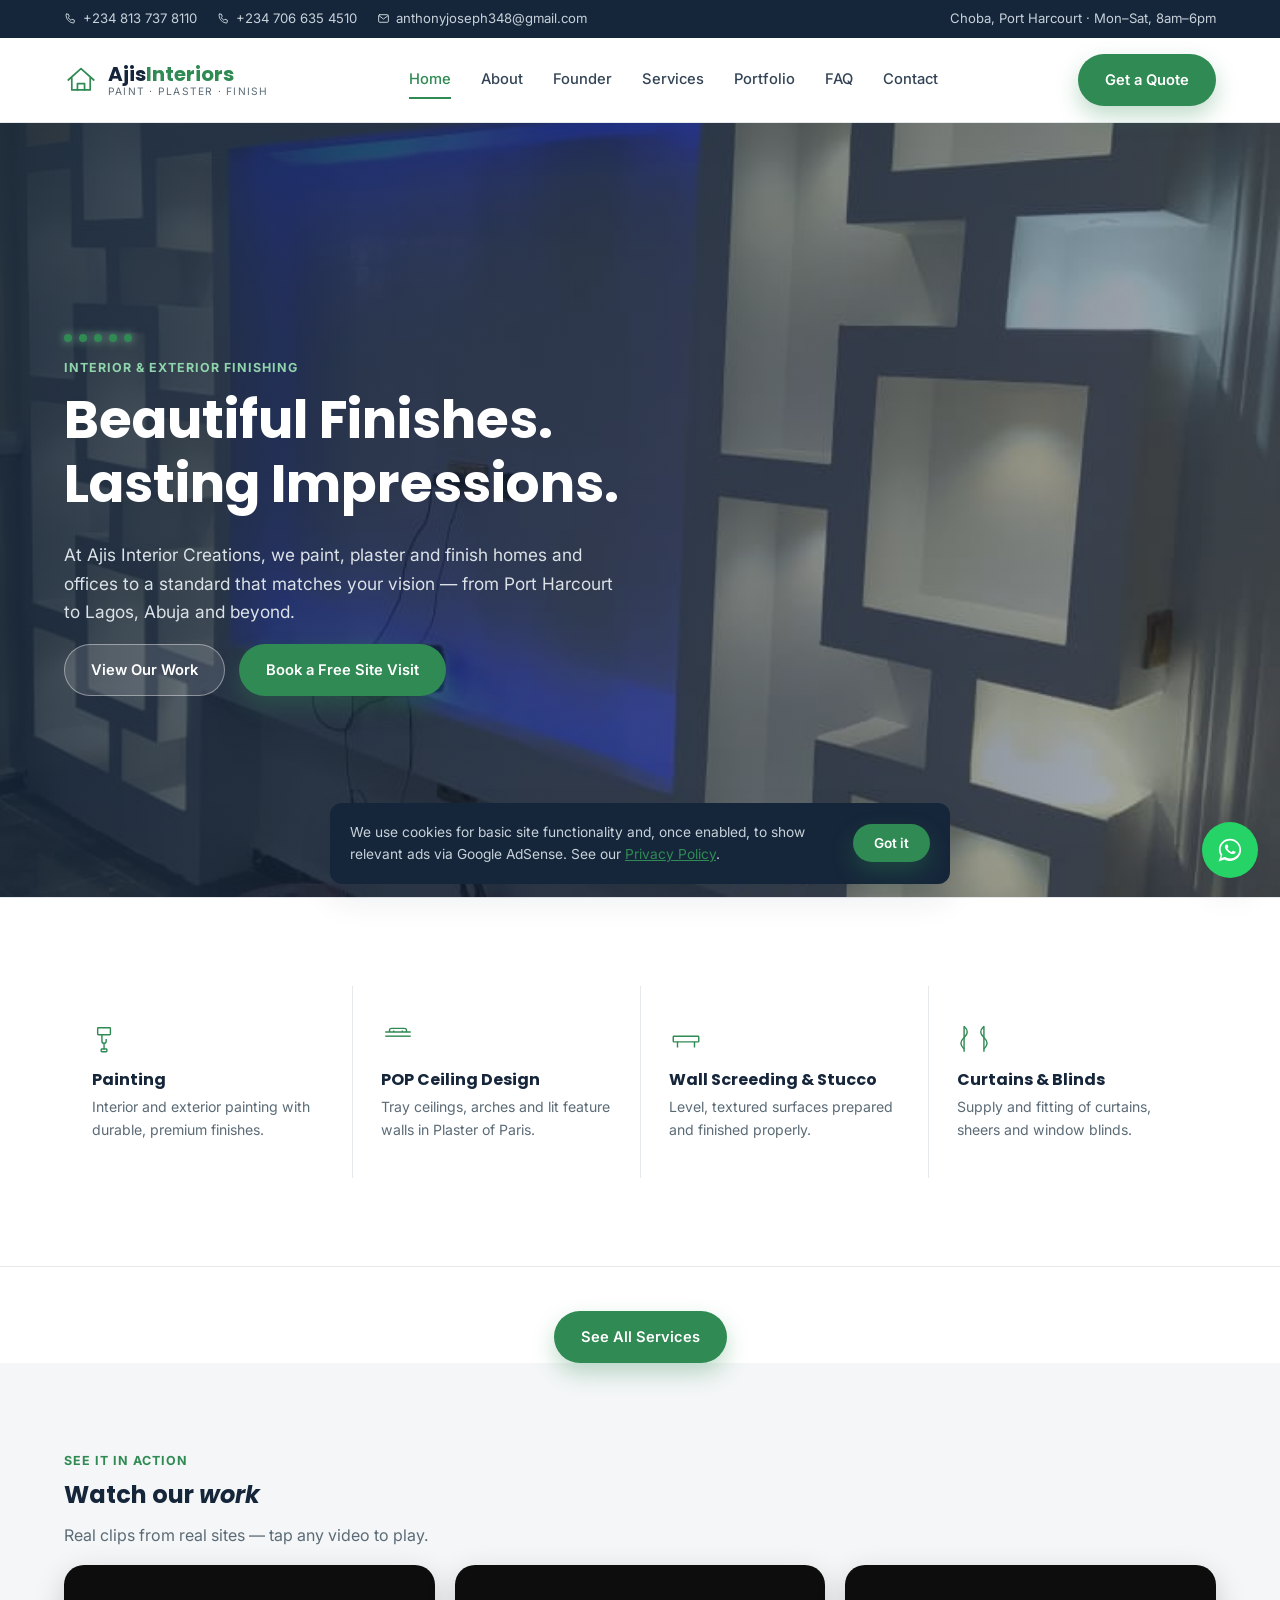
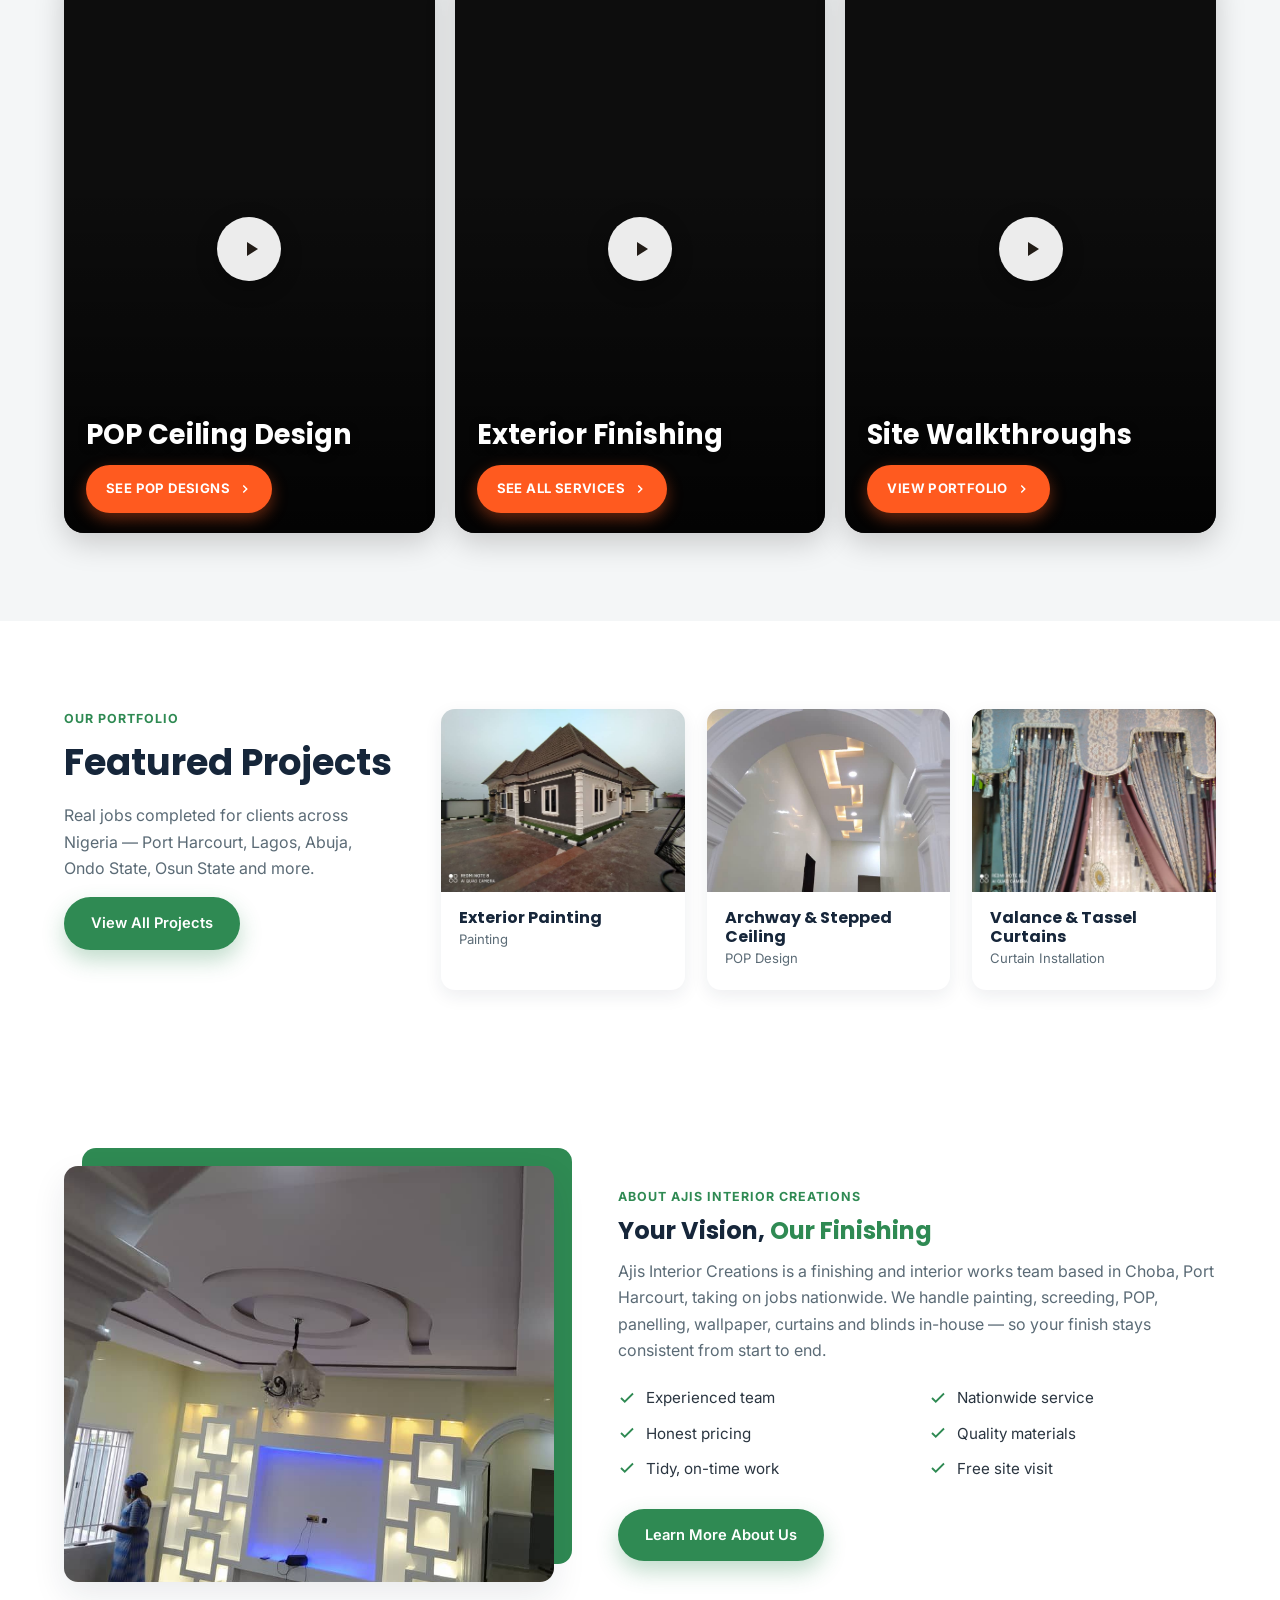
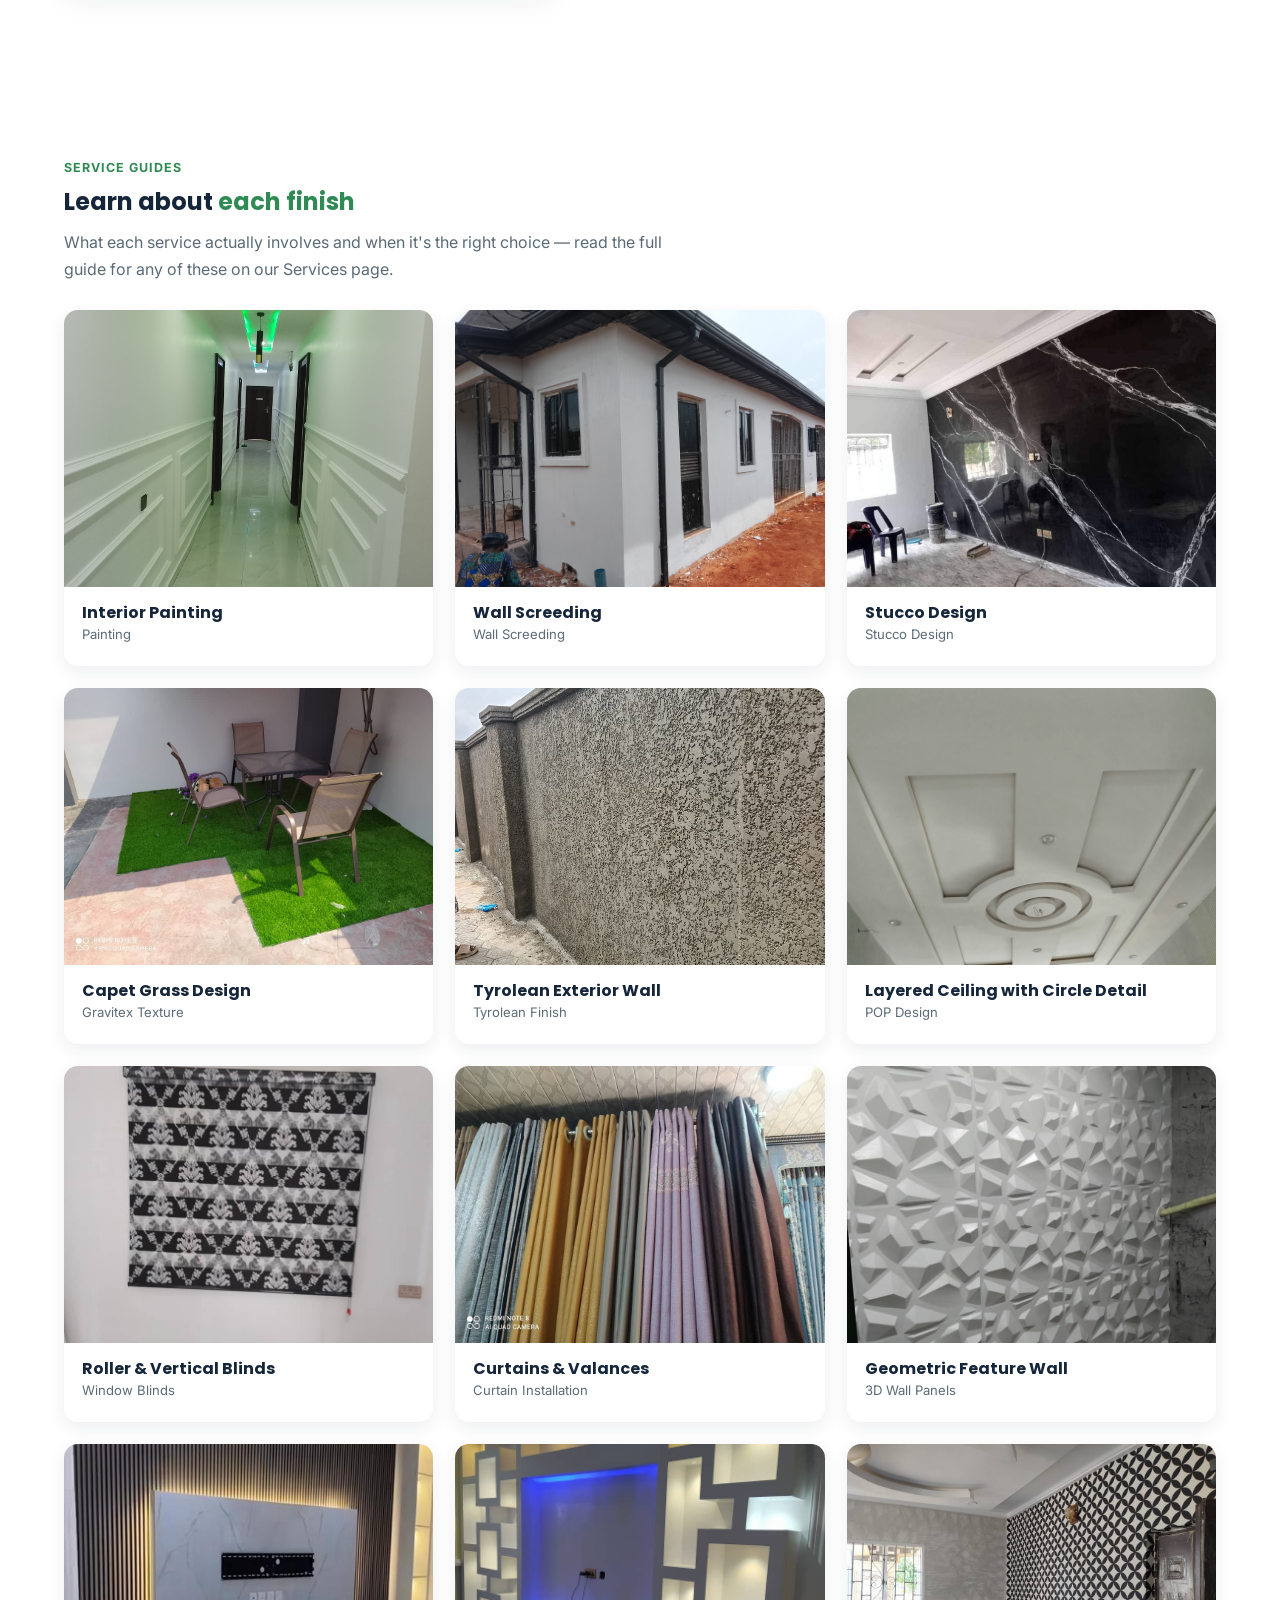
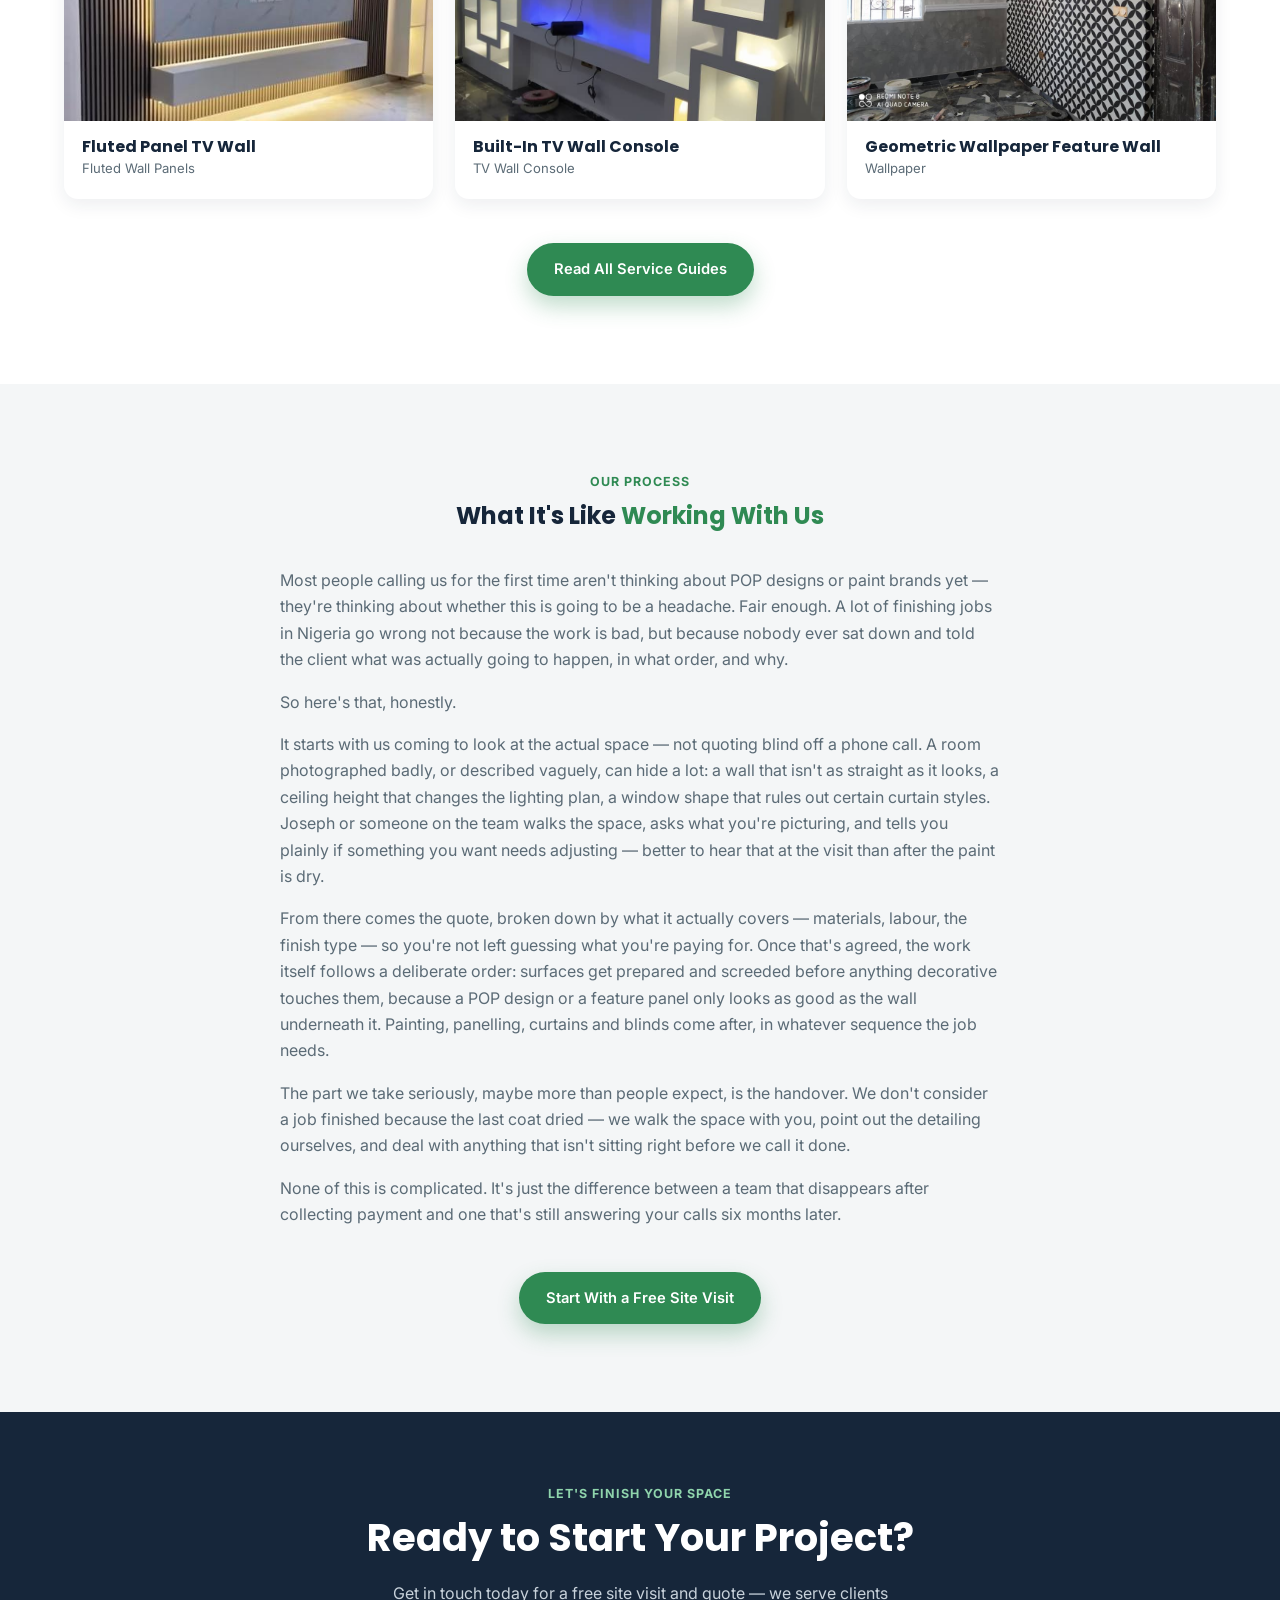
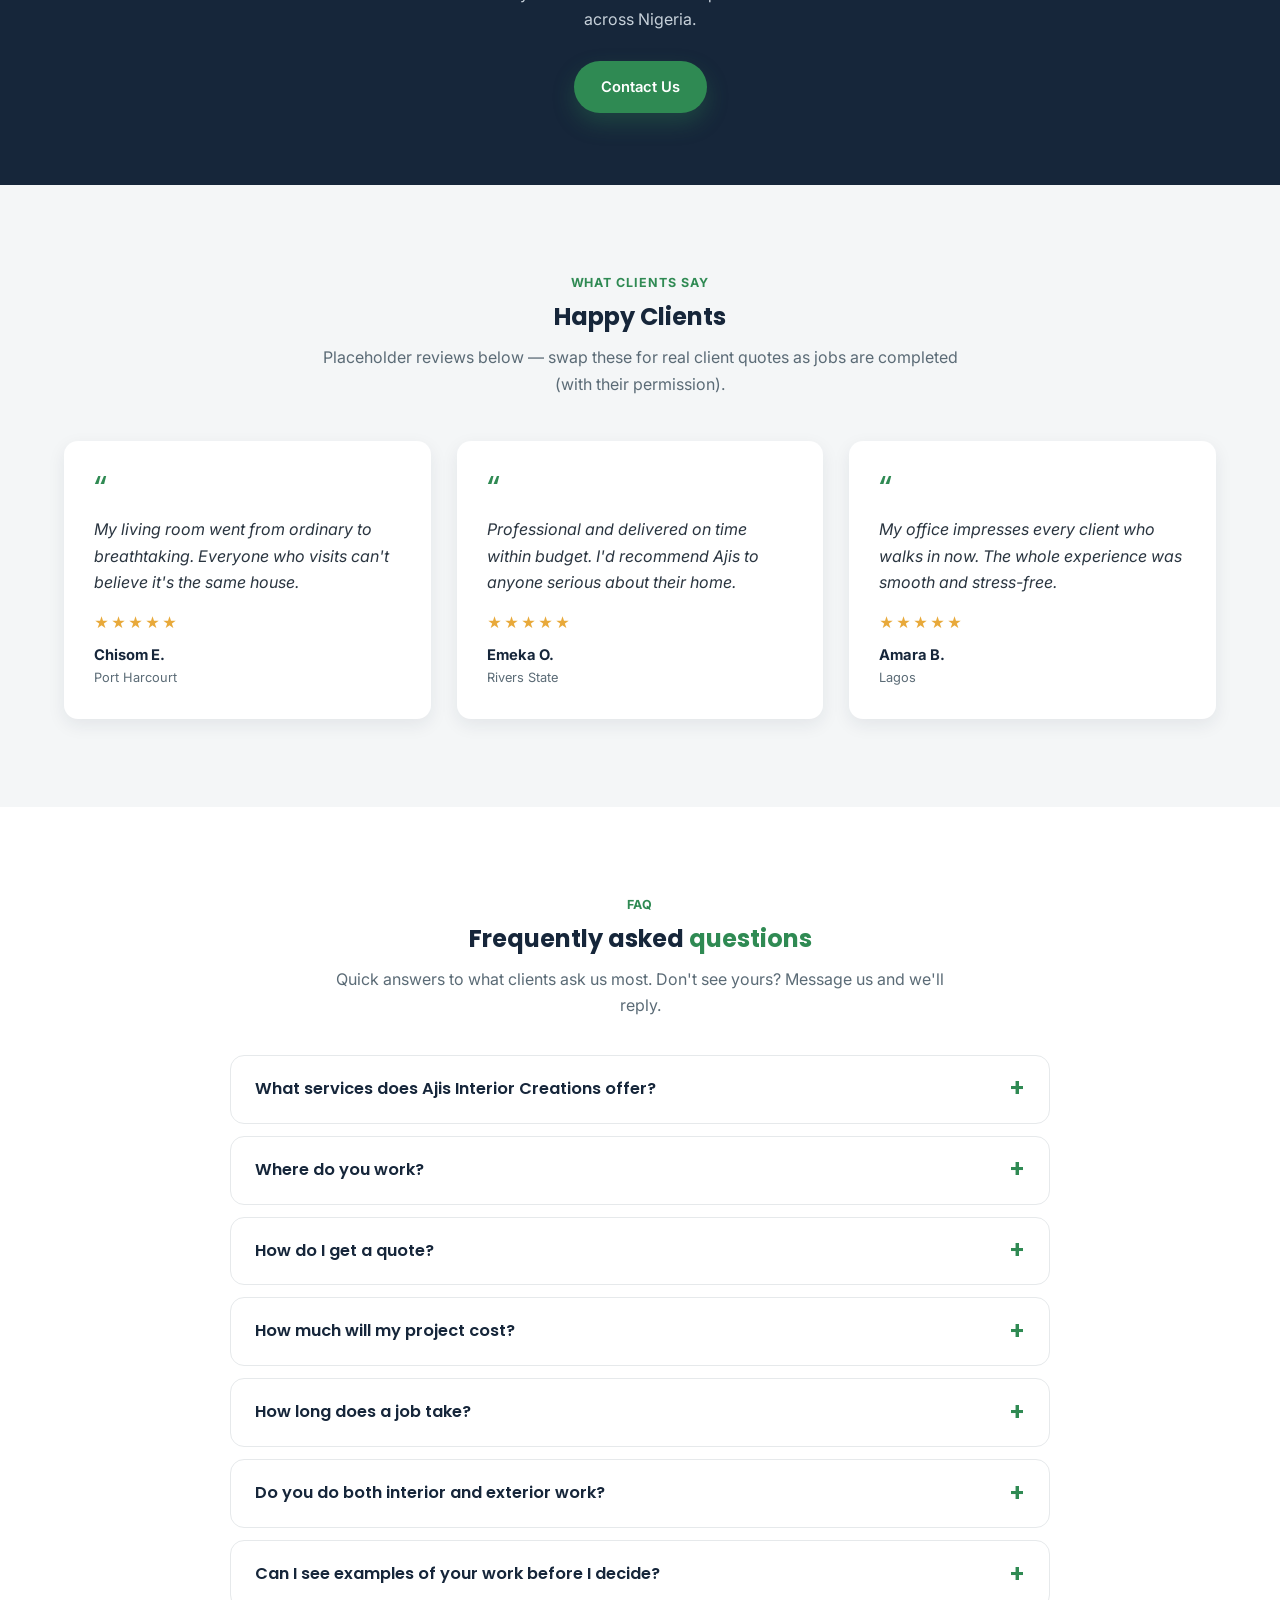
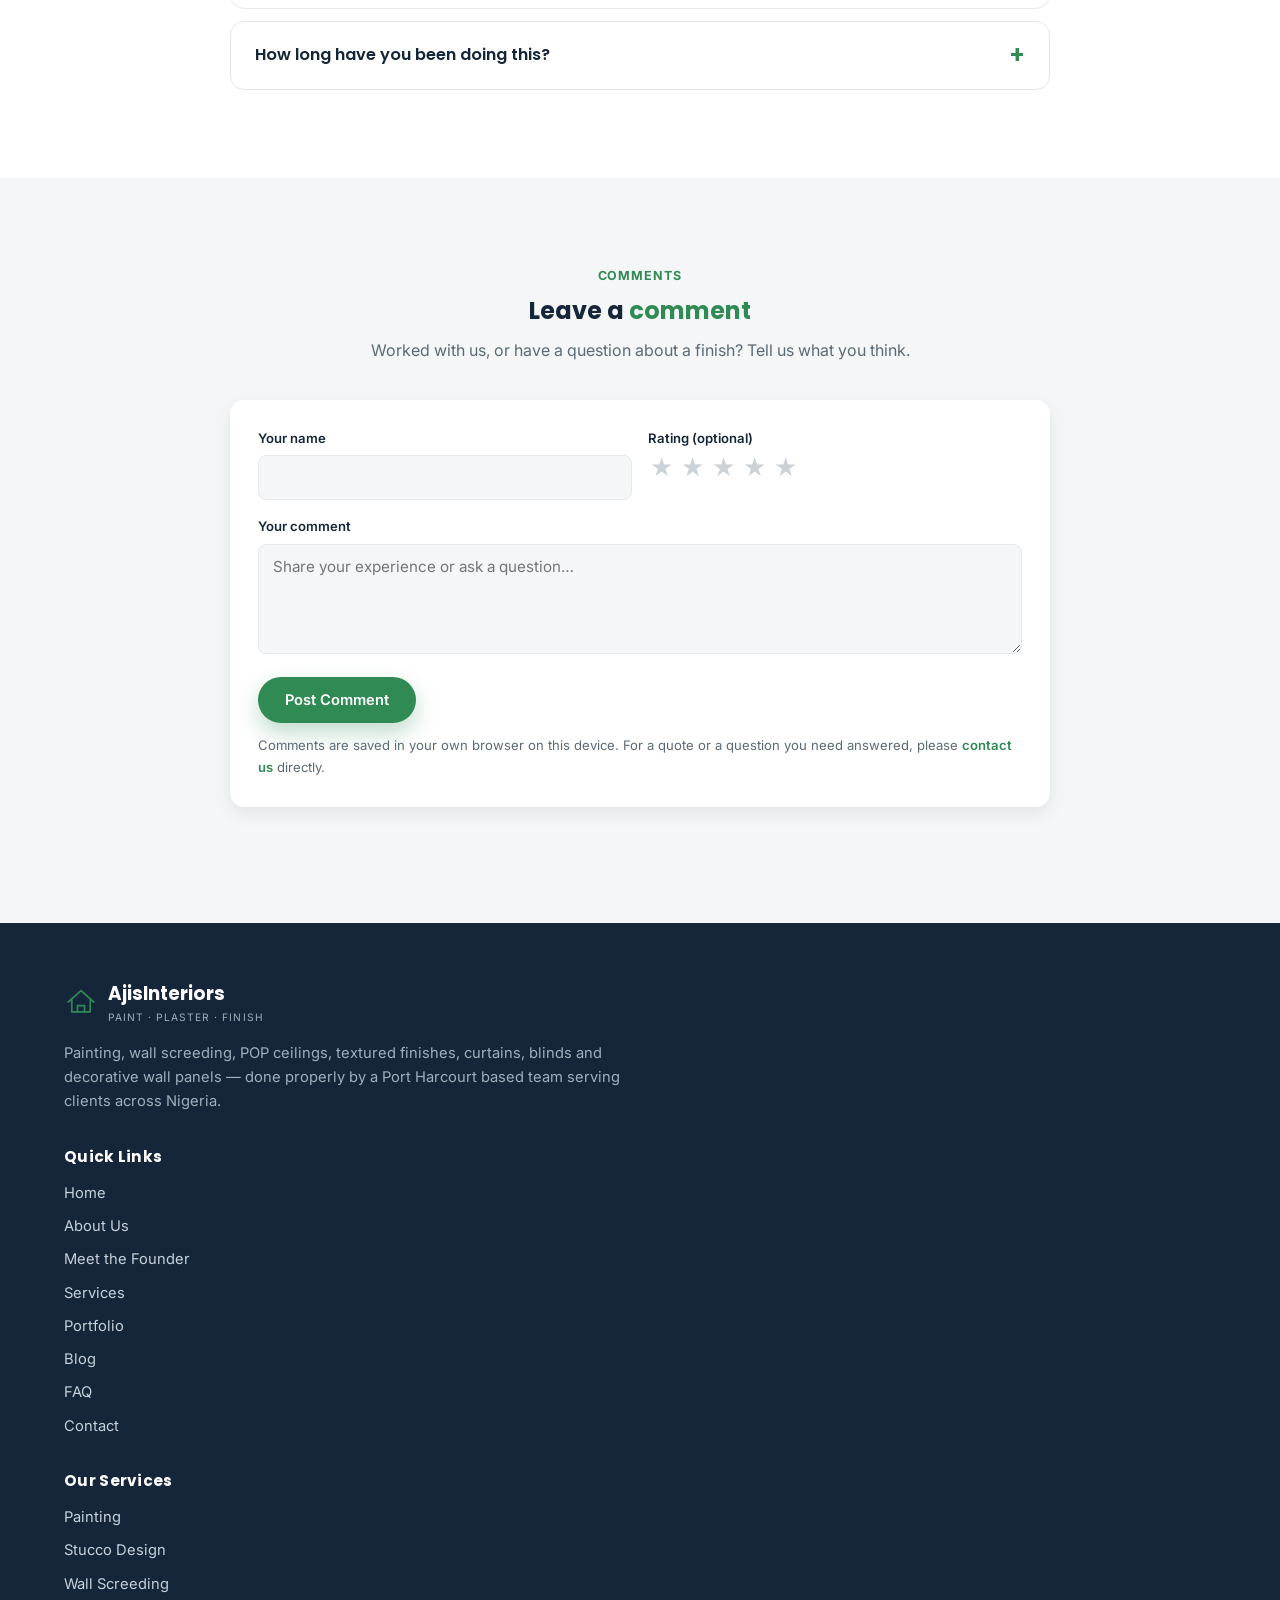
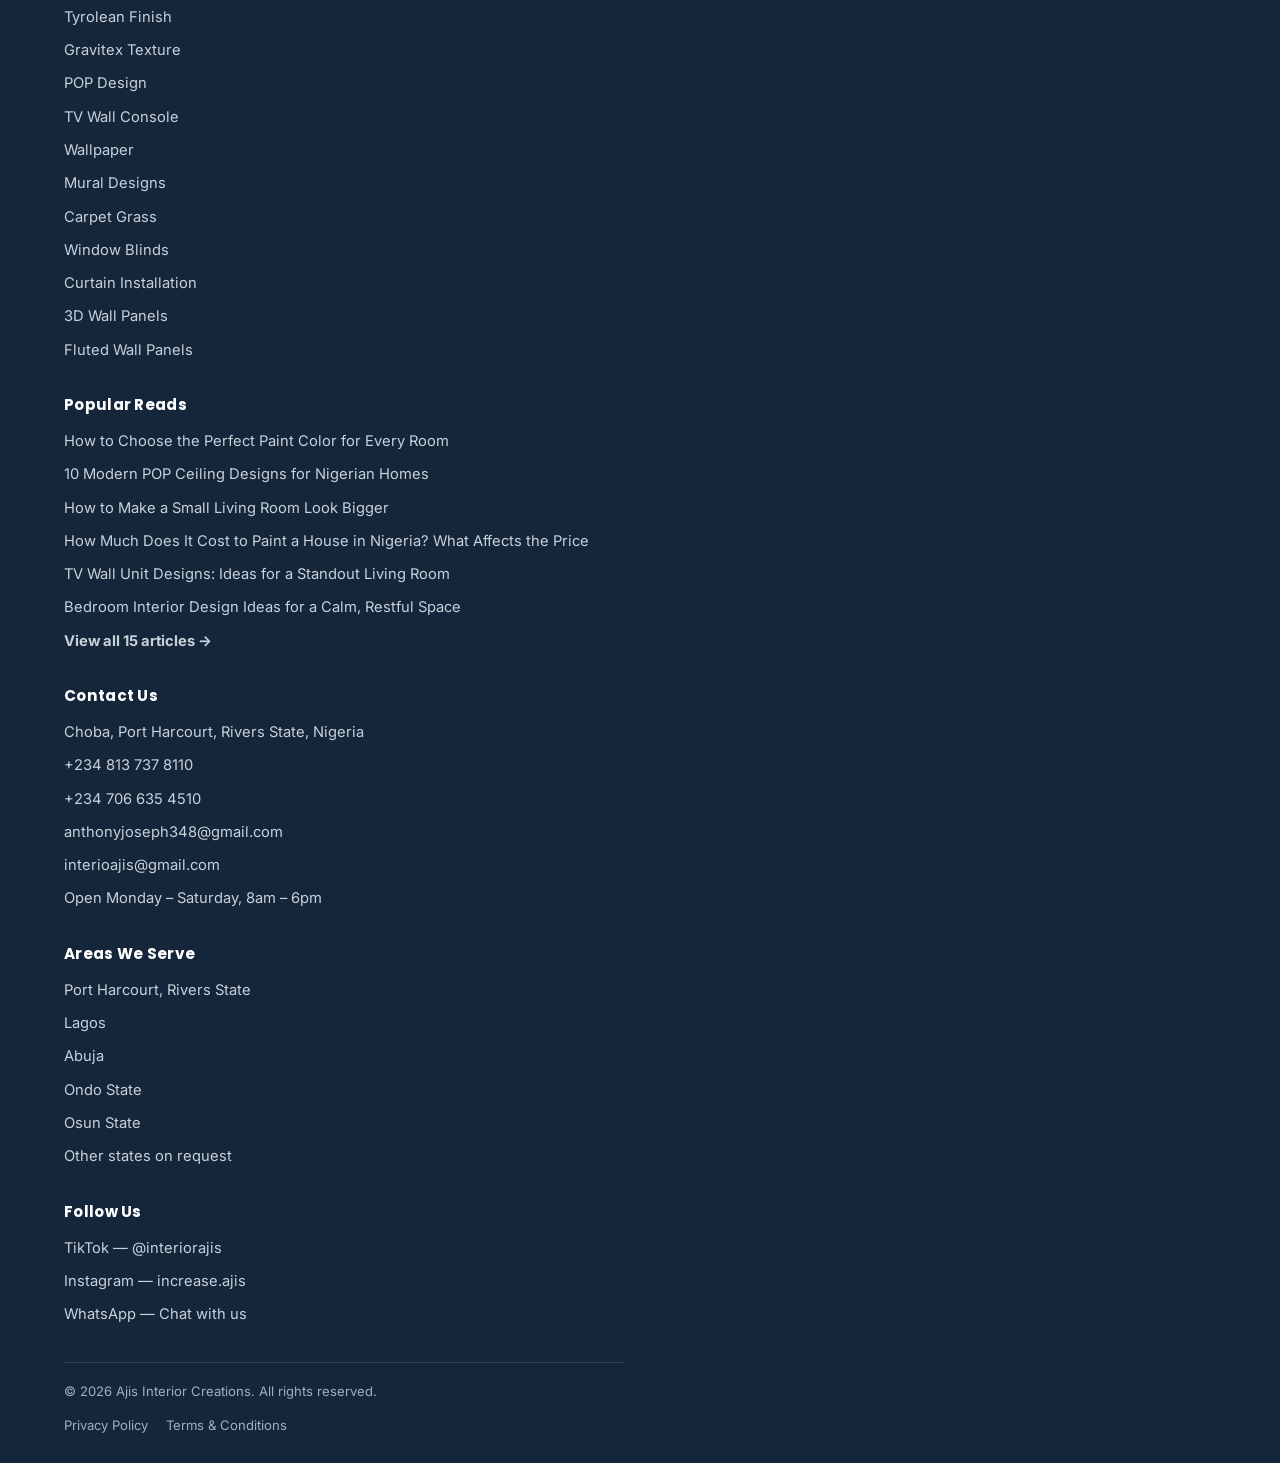
==== index.html @ 0c7f883a "Add Google Ads script to index.html" ====
<!doctype html>
<html lang="en">
<head>
<meta charset="UTF-8">
<meta name="viewport" content="width=device-width, initial-scale=1.0">
<title>Ajis Interior Creations | Painting, POP, Curtains &amp; Wall Finishes — Nigeria</title>
<meta name="description" content="Ajis Interior Creations delivers painting, wall screeding, Tyrolean finish, POP ceiling design, wallpaper, fluted/3D panels, curtains and window blinds for homes and offices across Nigeria.">
<link rel="canonical" href="https://mmakaprince0-design.github.io/Ajis-Interior-Creation/">
<link rel="preconnect" href="https://fonts.googleapis.com">
<link rel="preconnect" href="https://fonts.gstatic.com" crossorigin>
<link href="https://fonts.googleapis.com/css2?family=Poppins:wght@500;600;700&family=Inter:wght@400;500;600&display=swap" rel="stylesheet">
<link rel="stylesheet" href="style.css">
<meta property="og:type" content="website">
<meta property="og:title" content="Ajis Interior Creations | Interior &amp; Exterior Finishing">
<meta property="og:description" content="Painting, wall screeding, Tyrolean finish, POP ceiling design, wallpaper, fluted &amp; 3D panels, curtains and window blinds — serving clients across Nigeria.">
<meta property="og:image" content="https://mmakaprince0-design.github.io/Ajis-Interior-Creation/images/pop-tv-wall-unit.jpg">
<meta property="og:url" content="https://mmakaprince0-design.github.io/Ajis-Interior-Creation/">
<meta name="twitter:card" content="summary_large_image">
<script async src="https://pagead2.googlesyndication.com/pagead/js/adsbygoogle.js?client=ca-pub-7127602604851767"
     crossorigin="anonymous"></script>
<script type="application/ld+json">
{
  "@context": "https://schema.org",
  "@type": "HomeAndConstructionBusiness",
  "name": "Ajis Interior Creations",
  "image": "https://mmakaprince0-design.github.io/Ajis-Interior-Creation/images/pop-tv-wall-unit.jpg",
  "telephone": "+2348137378110",
  "email": "anthonyjoseph348@gmail.com",
  "additionalProperty": [
    {"@type": "PropertyValue", "name": "Alternate phone", "value": "+2347066354510"},
    {"@type": "PropertyValue", "name": "Alternate email", "value": "interioajis@gmail.com"}
  ],
  "address": {
    "@type": "PostalAddress",
    "addressLocality": "Choba, Port Harcourt",
    "addressRegion": "Rivers State",
    "addressCountry": "NG"
  },
  "areaServed": ["Nigeria", "Port Harcourt", "Lagos", "Abuja", "Ondo State", "Osun State"],
  "priceRange": "$$",
  "sameAs": ["https://www.tiktok.com/@interiorajis", "https://www.instagram.com/increase.ajis"]
}
</script>
</head>
<body>
<div class="top-strip">
  <div class="container">
    <div class="top-strip-links">
      <a href="tel:+2348137378110"><svg class="ts-ic" viewBox="0 0 24 24" fill="none" stroke="currentColor" stroke-width="1.8" stroke-linecap="round" stroke-linejoin="round"><path d="M4.5 4h3.6l1.6 4.4-2 1.7a12.6 12.6 0 0 0 5.2 5.2l1.7-2 4.4 1.6v3.6c0 1-.8 1.8-1.8 1.7-7-0.5-12.7-6.2-13.2-13.2C3.3 5.3 4 4.5 4.5 4Z"/></svg> +234 813 737 8110</a>
      <a href="tel:+2347066354510"><svg class="ts-ic" viewBox="0 0 24 24" fill="none" stroke="currentColor" stroke-width="1.8" stroke-linecap="round" stroke-linejoin="round"><path d="M4.5 4h3.6l1.6 4.4-2 1.7a12.6 12.6 0 0 0 5.2 5.2l1.7-2 4.4 1.6v3.6c0 1-.8 1.8-1.8 1.7-7-0.5-12.7-6.2-13.2-13.2C3.3 5.3 4 4.5 4.5 4Z"/></svg> +234 706 635 4510</a>
      <a href="mailto:anthonyjoseph348@gmail.com"><svg class="ts-ic" viewBox="0 0 24 24" fill="none" stroke="currentColor" stroke-width="1.8" stroke-linecap="round" stroke-linejoin="round"><rect x="3" y="5" width="18" height="14" rx="2"/><path d="m4 7 8 6 8-6"/></svg> anthonyjoseph348@gmail.com</a>
    </div>
    <div>Choba, Port Harcourt · Mon–Sat, 8am–6pm</div>
  </div>
</div>

<header class="site-header">
  <div class="container">
    <a href="index.html" class="brand">
      <span class="brand-icon" aria-hidden="true">
        <svg viewBox="0 0 48 48" fill="none" stroke="currentColor" stroke-width="2.4" stroke-linecap="round" stroke-linejoin="round">
          <path d="M6 24L24 8l18 16"/>
          <path d="M11 21v17h26V21"/>
          <path d="M19 38v-9h10v9"/>
        </svg>
      </span>
      <span class="brand-text">
        <span class="brand-name">Ajis<span>Interiors</span></span>
        <span class="brand-tag">Paint · Plaster · Finish</span>
      </span>
    </a>
    <nav class="main-nav" id="main-nav">
      <a href="index.html" class="active">Home</a>
      <a href="about.html">About</a>
      <a href="founder.html">Founder</a>
      <a href="service.html">Services</a>
      <a href="portfolio.html">Portfolio</a>
      <a href="index.html#faq">FAQ</a>
      <a href="contact.html">Contact</a>
    </nav>
    <div class="header-actions">
      <a href="contact.html" class="btn btn-primary">Get a Quote</a>
      <button class="nav-toggle" id="nav-toggle" aria-label="Toggle menu" aria-expanded="false" aria-controls="main-nav">
        <span></span><span></span><span></span>
      </button>
    </div>
  </div>
</header>

<section class="hero">
  <div class="hero-slides" id="hero-slides">
    <div class="hero-slide"><img src="pop-tv-wall-unit.jpg" alt="POP ceiling and TV wall unit finished by Ajis Interior Creations" loading="eager"></div>
    <div class="hero-slide"><img src="exterior-painting-1.jpg" alt="Exterior painting by Ajis Interior Creations"></div>
    <div class="hero-slide"><img src="curtain-installation-2.jpg" alt="Curtain installation by Ajis Interior Creations"></div>
    <div class="hero-slide"><img src="3d-wall-panel-1.jpg" alt="3D wall panel feature wall by Ajis Interior Creations"></div>
    <div class="hero-slide"><img src="wallpaper-installation.jpg" alt="Wallpaper installation by Ajis Interior Creations"></div>
  </div>
  <div class="hero-overlay"></div>
  <div class="container hero-inner">
    <div class="hero-copy">
      <div class="dancing-dots" aria-hidden="true"><span></span><span></span><span></span><span></span><span></span></div>
      <div class="eyebrow">Interior &amp; Exterior Finishing</div>
      <h1>Beautiful Finishes. Lasting Impressions.</h1>
      <p class="lede">At Ajis Interior Creations, we paint, plaster and finish homes and offices to a standard that matches your vision — from Port Harcourt to Lagos, Abuja and beyond.</p>
      <div class="hero-ctas">
        <a href="#portfolio" class="btn btn-ghost">View Our Work</a>
        <a href="contact.html" class="btn btn-primary">Book a Free Site Visit</a>
      </div>
    </div>
  </div>
  <div class="hero-dots" id="hero-dots" aria-hidden="true"></div>
</section>

<section class="icon-strip">
  <div class="container">
    <div class="icon-strip-item">
      <div class="ic" aria-hidden="true"><svg viewBox="0 0 48 48" fill="none" stroke="currentColor" stroke-width="2"><rect x="8" y="8" width="18" height="10" rx="1"/><path d="M14 18v9a3 3 0 0 0 3 3h0a3 3 0 0 0 3-3v-3"/><path d="M17 30v8"/><rect x="13" y="38" width="8" height="4" rx="1"/></svg></div>
      <h3>Painting</h3>
      <p>Interior and exterior painting with durable, premium finishes.</p>
    </div>
    <div class="icon-strip-item">
      <div class="ic" aria-hidden="true"><svg viewBox="0 0 48 48" fill="none" stroke="currentColor" stroke-width="2"><path d="M6 14h36M12 14v-2a3 3 0 0 1 3-3h18a3 3 0 0 1 3 3v2M18 14v-2M30 14v-2"/><path d="M6 20h36"/></svg></div>
      <h3>POP Ceiling Design</h3>
      <p>Tray ceilings, arches and lit feature walls in Plaster of Paris.</p>
    </div>
    <div class="icon-strip-item">
      <div class="ic" aria-hidden="true"><svg viewBox="0 0 48 48" fill="none" stroke="currentColor" stroke-width="2"><rect x="6" y="20" width="36" height="8" rx="1"/><path d="M12 28v8M36 28v8"/></svg></div>
      <h3>Wall Screeding &amp; Stucco</h3>
      <p>Level, textured surfaces prepared and finished properly.</p>
    </div>
    <div class="icon-strip-item">
      <div class="ic" aria-hidden="true"><svg viewBox="0 0 48 48" fill="none" stroke="currentColor" stroke-width="2"><path d="M10 6v36M38 6v36"/><path d="M10 6c6 6 6 10 0 16s-6 10 0 16"/><path d="M38 6c-6 6-6 10 0 16s6 10 0 16"/></svg></div>
      <h3>Curtains &amp; Blinds</h3>
      <p>Supply and fitting of curtains, sheers and window blinds.</p>
    </div>
  </div>
</section>
<div class="section-more"><a href="service.html" class="btn btn-primary">See All Services</a></div>


<section id="watch-work" class="alt-bg">
  <div class="container">
    <div class="section-head">
      <div class="eyebrow">See it in action</div>
      <h2>Watch our <em>work</em></h2>
      <p>Real clips from real sites — tap any video to play.</p>
    </div>

    <div class="video-grid">

      <div class="video-card">
        <video src="project-pop-ceiling.mp4" poster="project-pop-ceiling-poster.jpg" playsinline preload="none"></video>
        <div class="vc-overlay"></div>
        <button class="vc-play" aria-label="Play video — POP ceiling design">
          <svg viewBox="0 0 24 24"><path d="M8 5v14l11-7z"/></svg>
        </button>
        <div class="vc-text">
          <h3 class="vc-title">POP Ceiling Design</h3>
          <a href="service.html#pop" class="vc-btn">See POP Designs
            <svg viewBox="0 0 24 24" fill="none" stroke="currentColor" stroke-width="2.5"><path d="M9 6l6 6-6 6"/></svg>
          </a>
        </div>
      </div>

      <div class="video-card">
        <video src="project-exterior-finishing.mp4" poster="project-exterior-finishing-poster.jpg" playsinline preload="none"></video>
        <div class="vc-overlay"></div>
        <button class="vc-play" aria-label="Play video — exterior finishing">
          <svg viewBox="0 0 24 24"><path d="M8 5v14l11-7z"/></svg>
        </button>
        <div class="vc-text">
          <h3 class="vc-title">Exterior Finishing</h3>
          <a href="service.html" class="vc-btn">See All Services
            <svg viewBox="0 0 24 24" fill="none" stroke="currentColor" stroke-width="2.5"><path d="M9 6l6 6-6 6"/></svg>
          </a>
        </div>
      </div>

      <div class="video-card">
        <video src="project-site-walkthrough.mp4" poster="project-site-walkthrough-poster.jpg" playsinline preload="none"></video>
        <div class="vc-overlay"></div>
        <button class="vc-play" aria-label="Play video — site walkthrough">
          <svg viewBox="0 0 24 24"><path d="M8 5v14l11-7z"/></svg>
        </button>
        <div class="vc-text">
          <h3 class="vc-title">Site Walkthroughs</h3>
          <a href="portfolio.html" class="vc-btn">View Portfolio
            <svg viewBox="0 0 24 24" fill="none" stroke="currentColor" stroke-width="2.5"><path d="M9 6l6 6-6 6"/></svg>
          </a>
        </div>
      </div>

    </div>
  </div>
</section>


<section id="portfolio">
  <div class="container">
    <div class="featured-wrap">
      <div class="featured-head">
        <div class="eyebrow">Our Portfolio</div>
        <h2>Featured Projects</h2>
        <p>Real jobs completed for clients across Nigeria — Port Harcourt, Lagos, Abuja, Ondo State, Osun State and more.</p>
        <a href="portfolio.html" class="btn btn-primary">View All Projects</a>
      </div>
      <div class="card-grid">
        <div class="proj-card">
          <img src="exterior-painting-1.jpg" alt="Exterior painting project by Ajis Interior Creations" loading="lazy">
          <div class="info"><h4>Exterior Painting</h4><div class="tag">Painting</div></div>
        </div>
        <div class="proj-card">
          <img src="pop-archway-ceiling.jpg" alt="POP archway and stepped ceiling by Ajis Interior Creations" loading="lazy">
          <div class="info"><h4>Archway &amp; Stepped Ceiling</h4><div class="tag">POP Design</div></div>
        </div>
        <div class="proj-card">
          <img src="curtain-installation-2.jpg" alt="Curtains with valance and tassels by Ajis Interior Creations" loading="lazy">
          <div class="info"><h4>Valance &amp; Tassel Curtains</h4><div class="tag">Curtain Installation</div></div>
        </div>
      </div>
    </div>
  </div>
</section>

<section id="about-teaser">
  <div class="container about-wrap">
    <div class="about-media">
      <img src="pop-ceiling-tv-wall.jpg" alt="Living room finished by Ajis Interior Creations">
    </div>
    <div>
      <div class="eyebrow">About Ajis Interior Creations</div>
      <h2>Your Vision, <span style="color:var(--green)">Our Finishing</span></h2>
      <p>Ajis Interior Creations is a finishing and interior works team based in Choba, Port Harcourt, taking on jobs nationwide. We handle painting, screeding, POP, panelling, wallpaper, curtains and blinds in-house — so your finish stays consistent from start to end.</p>
      <ul class="check-grid">
        <li><svg viewBox="0 0 24 24" fill="none" stroke="currentColor" stroke-width="2.4"><path d="M4 12l5 5L20 6"/></svg> Experienced team</li>
        <li><svg viewBox="0 0 24 24" fill="none" stroke="currentColor" stroke-width="2.4"><path d="M4 12l5 5L20 6"/></svg> Nationwide service</li>
        <li><svg viewBox="0 0 24 24" fill="none" stroke="currentColor" stroke-width="2.4"><path d="M4 12l5 5L20 6"/></svg> Honest pricing</li>
        <li><svg viewBox="0 0 24 24" fill="none" stroke="currentColor" stroke-width="2.4"><path d="M4 12l5 5L20 6"/></svg> Quality materials</li>
        <li><svg viewBox="0 0 24 24" fill="none" stroke="currentColor" stroke-width="2.4"><path d="M4 12l5 5L20 6"/></svg> Tidy, on-time work</li>
        <li><svg viewBox="0 0 24 24" fill="none" stroke="currentColor" stroke-width="2.4"><path d="M4 12l5 5L20 6"/></svg> Free site visit</li>
      </ul>
      <a href="about.html" class="btn btn-primary">Learn More About Us</a>
    </div>
  </div>
</section>

<section id="service-articles-teaser">
  <div class="container">
    <div class="section-head" style="max-width:640px;margin-bottom:28px;">
      <div class="eyebrow">Service Guides</div>
      <h2>Learn about <span style="color:var(--green)">each finish</span></h2>
      <p>What each service actually involves and when it's the right choice — read the full guide for any of these on our Services page.</p>
    </div>
    <div class="gallery-grid">
      <a href="service.html#article-painting" class="proj-card">
        <img src="IMG_20260703_192736.jpg" alt="Interior painting by Ajis Interior Creations: freshly painted hallway walls" loading="lazy">
        <div class="info"><h4>Interior Painting</h4><div class="tag">Painting</div></div>
      </a>
      <a href="service.html#article-screeding" class="proj-card">
        <img src="IMG_20251227_123836.jpg" alt="Wall screeding on a rendered exterior by Ajis Interior Creations" loading="lazy">
        <div class="info"><h4>Wall Screeding</h4><div class="tag">Wall Screeding</div></div>
      </a>
      <a href="service.html#article-stucco" class="proj-card">
        <img src="IMG-20240531-WA0002.jpg" alt="Stucco design wall finish by Ajis Interior Creations" loading="lazy">
        <div class="info"><h4>Stucco Design</h4><div class="tag">Stucco Design</div></div>
      </a>
      <a href="service.html#article-gravitex" class="proj-card">
        <img src="WhatsApp Image 2026-09-04 at 11.22.21 AM (1).jpeg" alt="Textured boundary wall by Ajis Interior Creations" loading="lazy">
        <div class="info"><h4>Capet Grass Design</h4><div class="tag">Gravitex Texture</div></div>
      </a>
      <a href="service.html#article-tyrolean" class="proj-card">
        <img src="e3be3cf3-654c-4e72-b343-4dd12c60ff62.jpeg" alt="Tyrolean exterior wall by Ajis Interior Creations" loading="lazy">
        <div class="info"><h4>Tyrolean Exterior Wall</h4><div class="tag">Tyrolean Finish</div></div>
      </a>
      <a href="service.html#article-pop-design" class="proj-card">
        <img src="IMG_20240610_110603.jpg" alt="Layered POP ceiling with circle detail by Ajis Interior Creations" loading="lazy">
        <div class="info"><h4>Layered Ceiling with Circle Detail</h4><div class="tag">POP Design</div></div>
      </a>
      <a href="service.html#article-blinds" class="proj-card">
        <img src="window-blind-1.jpg" alt="Window blinds fitted by Ajis Interior Creations" loading="lazy">
        <div class="info"><h4>Roller &amp; Vertical Blinds</h4><div class="tag">Window Blinds</div></div>
      </a>
      <a href="service.html#article-curtains" class="proj-card">
        <img src="curtain-collection.jpg" alt="Curtain installation by Ajis Interior Creations" loading="lazy">
        <div class="info"><h4>Curtains &amp; Valances</h4><div class="tag">Curtain Installation</div></div>
      </a>
      <a href="service.html#article-3d-panels" class="proj-card">
        <img src="3d-wall-panel-1.jpg" alt="3D wall panel feature wall by Ajis Interior Creations" loading="lazy">
        <div class="info"><h4>Geometric Feature Wall</h4><div class="tag">3D Wall Panels</div></div>
      </a>
      <a href="service.html#article-fluted-panels" class="proj-card">
        <img src="IMG-20240325-WA0042-1.jpg" alt="Fluted wall panel TV wall with backlighting" loading="lazy">
        <div class="info"><h4>Fluted Panel TV Wall</h4><div class="tag">Fluted Wall Panels</div></div>
      </a>
      <a href="service.html#article-tv-console" class="proj-card">
        <img src="pop-tv-wall-unit.jpg" alt="TV wall console by Ajis Interior Creations" loading="lazy">
        <div class="info"><h4>Built-In TV Wall Console</h4><div class="tag">TV Wall Console</div></div>
      </a>
      <a href="service.html#article-wallpaper" class="proj-card">
        <img src="WhatsApp Image 2026-09-04 at 11.22.26 AM (1).jpeg" alt="Geometric wallpaper feature wall by Ajis Interior Creations" loading="lazy">
        <div class="info"><h4>Geometric Wallpaper Feature Wall</h4><div class="tag">Wallpaper</div></div>
      </a>
    </div>
    <div class="section-more"><a href="service.html#service-articles" class="btn btn-primary">Read All Service Guides</a></div>
  </div>
</section>

<section id="process" class="alt-bg">
  <div class="container">
    <div class="section-head" style="max-width:720px;margin:0 auto 36px;text-align:center;">
      <div class="eyebrow">Our Process</div>
      <h2>What It's Like <span style="color:var(--green)">Working With Us</span></h2>
    </div>
    <div style="max-width:720px;margin:0 auto;">
      <p>Most people calling us for the first time aren't thinking about POP designs or paint brands yet — they're thinking about whether this is going to be a headache. Fair enough. A lot of finishing jobs in Nigeria go wrong not because the work is bad, but because nobody ever sat down and told the client what was actually going to happen, in what order, and why.</p>
      <p>So here's that, honestly.</p>
      <p>It starts with us coming to look at the actual space — not quoting blind off a phone call. A room photographed badly, or described vaguely, can hide a lot: a wall that isn't as straight as it looks, a ceiling height that changes the lighting plan, a window shape that rules out certain curtain styles. Joseph or someone on the team walks the space, asks what you're picturing, and tells you plainly if something you want needs adjusting — better to hear that at the visit than after the paint is dry.</p>
      <p>From there comes the quote, broken down by what it actually covers — materials, labour, the finish type — so you're not left guessing what you're paying for. Once that's agreed, the work itself follows a deliberate order: surfaces get prepared and screeded before anything decorative touches them, because a POP design or a feature panel only looks as good as the wall underneath it. Painting, panelling, curtains and blinds come after, in whatever sequence the job needs.</p>
      <p>The part we take seriously, maybe more than people expect, is the handover. We don't consider a job finished because the last coat dried — we walk the space with you, point out the detailing ourselves, and deal with anything that isn't sitting right before we call it done.</p>
      <p>None of this is complicated. It's just the difference between a team that disappears after collecting payment and one that's still answering your calls six months later.</p>
    </div>
    <div class="section-more">
      <a href="contact.html" class="btn btn-primary">Start With a Free Site Visit</a>
    </div>
  </div>
</section>

<section class="cta-band">
  <div class="container">
    <div class="eyebrow">Let's Finish Your Space</div>
    <h2>Ready to Start Your Project?</h2>
    <p>Get in touch today for a free site visit and quote — we serve clients across Nigeria.</p>
    <a href="contact.html" class="btn btn-primary">Contact Us</a>
  </div>
</section>

<section id="testimonials" class="alt-bg">
  <div class="container">
    <div class="section-head" style="max-width:640px;margin:0 auto 44px;text-align:center;">
      <div class="eyebrow">What Clients Say</div>
      <h2>Happy Clients</h2>
      <p>Placeholder reviews below — swap these for real client quotes as jobs are completed (with their permission).</p>
    </div>
    <div class="testi-grid">
      <div class="testi-card">
        <div class="testi-quote">&ldquo;</div>
        <p>My living room went from ordinary to breathtaking. Everyone who visits can't believe it's the same house.</p>
        <div class="testi-stars">★★★★★</div>
        <div class="testi-person"><div class="name">Chisom E.</div><div class="loc">Port Harcourt</div></div>
      </div>
      <div class="testi-card">
        <div class="testi-quote">&ldquo;</div>
        <p>Professional and delivered on time within budget. I'd recommend Ajis to anyone serious about their home.</p>
        <div class="testi-stars">★★★★★</div>
        <div class="testi-person"><div class="name">Emeka O.</div><div class="loc">Rivers State</div></div>
      </div>
      <div class="testi-card">
        <div class="testi-quote">&ldquo;</div>
        <p>My office impresses every client who walks in now. The whole experience was smooth and stress-free.</p>
        <div class="testi-stars">★★★★★</div>
        <div class="testi-person"><div class="name">Amara B.</div><div class="loc">Lagos</div></div>
      </div>
    </div>
  </div>
</section>

<section id="faq">
  <div class="container">
    <div class="section-head" style="max-width:640px;margin:0 auto 36px;text-align:center;">
      <div class="eyebrow">FAQ</div>
      <h2>Frequently asked <span style="color:var(--green)">questions</span></h2>
      <p>Quick answers to what clients ask us most. Don't see yours? Message us and we'll reply.</p>
    </div>
    <div class="faq-list">
      <details class="faq-item">
        <summary>What services does Ajis Interior Creations offer?</summary>
        <div class="faq-answer"><p>We handle interior and exterior painting, wall screeding, stucco design, Tyrolean finish, Gravitex paint texture, POP ceiling designs, TV wall consoles, wallpaper, murals, carpet grass, curtain and window blind installation, and 3D and fluted wall panels. You can read about each one on our <a href="service.html" style="color:var(--green);font-weight:600;">Services page</a>.</p></div>
      </details>
      <details class="faq-item">
        <summary>Where do you work?</summary>
        <div class="faq-answer"><p>We're based in Choba, Port Harcourt, and take on jobs across Nigeria, including Lagos, Abuja, Ondo State and Osun State. If your location isn't listed, just ask — we'll let you know if we can take it on.</p></div>
      </details>
      <details class="faq-item">
        <summary>How do I get a quote?</summary>
        <div class="faq-answer"><p>Reach out through the <a href="contact.html" style="color:var(--green);font-weight:600;">contact page</a>, WhatsApp, or phone with a short description of what you need. We'll arrange a free site visit or discuss it over a call, then give you a quote for the job.</p></div>
      </details>
      <details class="faq-item">
        <summary>How much will my project cost?</summary>
        <div class="faq-answer"><p>It depends on the size of the space, the condition of the walls or ceiling, and the finish you choose, so we don't quote fixed prices without seeing the job. Share photos or book a site visit and we'll give you a clear figure.</p></div>
      </details>
      <details class="faq-item">
        <summary>How long does a job take?</summary>
        <div class="faq-answer"><p>A single room repaint is much quicker than a full house finish with POP ceilings and panels. We'll give you a realistic timeline once we've seen the space and agreed the scope with you.</p></div>
      </details>
      <details class="faq-item">
        <summary>Do you do both interior and exterior work?</summary>
        <div class="faq-answer"><p>Yes. We paint and finish interior walls and ceilings, and we also do exterior work such as painting, stucco, Tyrolean finish and Gravitex texture on outside walls and fences.</p></div>
      </details>
      <details class="faq-item">
        <summary>Can I see examples of your work before I decide?</summary>
        <div class="faq-answer"><p>Of course. Browse our <a href="portfolio.html" style="color:var(--green);font-weight:600;">portfolio</a> and the videos on this page, or follow us on TikTok (@interiorajis) and Instagram for more recent projects.</p></div>
      </details>
      <details class="faq-item">
        <summary>How long have you been doing this?</summary>
        <div class="faq-answer"><p>Our founder, Joseph Ajiodo, started out as a painter in 2005 and later studied interior design. You can read his story on the <a href="founder.html" style="color:var(--green);font-weight:600;">founder page</a>.</p></div>
      </details>
    </div>
  </div>
</section>

<section id="comments" class="alt-bg">
  <div class="container">
    <div class="section-head" style="max-width:640px;margin:0 auto 36px;text-align:center;">
      <div class="eyebrow">Comments</div>
      <h2>Leave a <span style="color:var(--green)">comment</span></h2>
      <p>Worked with us, or have a question about a finish? Tell us what you think.</p>
    </div>
    <div class="comments-wrap">
      <form class="comment-form" id="comment-form">
        <div class="row">
          <div>
            <label for="c-name">Your name</label>
            <input type="text" id="c-name" maxlength="40" required>
          </div>
          <div>
            <label>Rating (optional)</label>
            <div class="star-input" id="star-input" role="radiogroup" aria-label="Rating">
              <button type="button" data-v="1" aria-label="1 star">★</button>
              <button type="button" data-v="2" aria-label="2 stars">★</button>
              <button type="button" data-v="3" aria-label="3 stars">★</button>
              <button type="button" data-v="4" aria-label="4 stars">★</button>
              <button type="button" data-v="5" aria-label="5 stars">★</button>
            </div>
          </div>
        </div>
        <div class="full">
          <label for="c-text">Your comment</label>
          <textarea id="c-text" maxlength="500" required placeholder="Share your experience or ask a question…"></textarea>
        </div>
        <button type="submit" class="btn btn-primary">Post Comment</button>
        <p class="comment-note">Comments are saved in your own browser on this device. For a quote or a question you need answered, please <a href="contact.html" style="color:var(--green);font-weight:600;">contact us</a> directly.</p>
      </form>
      <div class="comment-list" id="comment-list" aria-live="polite"></div>
    </div>
  </div>
</section>

<script type="application/ld+json">
{
  "@context": "https://schema.org",
  "@type": "FAQPage",
  "mainEntity": [
    {"@type":"Question","name":"What services does Ajis Interior Creations offer?","acceptedAnswer":{"@type":"Answer","text":"Interior and exterior painting, wall screeding, stucco design, Tyrolean finish, Gravitex paint texture, POP ceiling designs, TV wall consoles, wallpaper, murals, carpet grass, curtain and window blind installation, and 3D and fluted wall panels."}},
    {"@type":"Question","name":"Where do you work?","acceptedAnswer":{"@type":"Answer","text":"We are based in Choba, Port Harcourt, and take on jobs across Nigeria, including Lagos, Abuja, Ondo State and Osun State."}},
    {"@type":"Question","name":"How do I get a quote?","acceptedAnswer":{"@type":"Answer","text":"Contact us through the website, WhatsApp or phone with a short description of the job. We arrange a free site visit or call, then give you a quote."}},
    {"@type":"Question","name":"Do you do both interior and exterior work?","acceptedAnswer":{"@type":"Answer","text":"Yes. We handle interior walls and ceilings as well as exterior painting, stucco, Tyrolean finish and Gravitex texture."}}
  ]
}
</script>

<footer class="site-footer">
  <div class="container">
    <div class="footer-stack">

      <div class="footer-block">
        <a class="footer-brand" href="index.html">
          <span class="brand-icon" aria-hidden="true"><svg viewBox="0 0 48 48" fill="none" stroke="currentColor" stroke-width="2.4" stroke-linecap="round" stroke-linejoin="round"><path d="M6 24L24 8l18 16"/><path d="M11 21v17h26V21"/><path d="M19 38v-9h10v9"/></svg></span>
          <span><span class="brand-name">AjisInteriors</span><span class="brand-tag">Paint · Plaster · Finish</span></span>
        </a>
        <p>Painting, wall screeding, POP ceilings, textured finishes, curtains, blinds and decorative wall panels — done properly by a Port Harcourt based team serving clients across Nigeria.</p>
      </div>

      <div class="footer-block">
        <h5>Quick Links</h5>
        <ul><li><a href="index.html">Home</a></li><li><a href="about.html">About Us</a></li><li><a href="founder.html">Meet the Founder</a></li><li><a href="service.html">Services</a></li><li><a href="portfolio.html">Portfolio</a></li><li><a href="articles/index.html">Blog</a></li><li><a href="index.html#faq">FAQ</a></li><li><a href="contact.html">Contact</a></li></ul>
      </div>

      <div class="footer-block">
        <h5>Our Services</h5>
        <ul><li><a href="service.html#article-painting">Painting</a></li><li><a href="service.html#article-stucco">Stucco Design</a></li><li><a href="service.html#article-screeding">Wall Screeding</a></li><li><a href="service.html#article-tyrolean">Tyrolean Finish</a></li><li><a href="service.html#article-gravitex">Gravitex Texture</a></li><li><a href="service.html#article-pop-design">POP Design</a></li><li><a href="service.html#article-tv-console">TV Wall Console</a></li><li><a href="service.html#article-wallpaper">Wallpaper</a></li><li><a href="service.html#article-mural">Mural Designs</a></li><li><a href="service.html#article-carpet-grass">Carpet Grass</a></li><li><a href="service.html#article-blinds">Window Blinds</a></li><li><a href="service.html#article-curtains">Curtain Installation</a></li><li><a href="service.html#article-3d-panels">3D Wall Panels</a></li><li><a href="service.html#article-fluted-panels">Fluted Wall Panels</a></li></ul>
      </div>

      <div class="footer-block">
        <h5>Popular Reads</h5>
        <ul><li><a href="articles/choosing-paint-color.html">How to Choose the Perfect Paint Color for Every Room</a></li><li><a href="articles/pop-ceiling-designs-nigeria.html">10 Modern POP Ceiling Designs for Nigerian Homes</a></li><li><a href="articles/small-living-room-ideas.html">How to Make a Small Living Room Look Bigger</a></li><li><a href="articles/how-much-does-it-cost-to-paint-a-house.html">How Much Does It Cost to Paint a House in Nigeria? What Affects the Price</a></li><li><a href="articles/tv-wall-unit-designs.html">TV Wall Unit Designs: Ideas for a Standout Living Room</a></li><li><a href="articles/bedroom-interior-design-ideas.html">Bedroom Interior Design Ideas for a Calm, Restful Space</a></li><li><a href="articles/index.html"><strong>View all 15 articles →</strong></a></li></ul>
      </div>

      <div class="footer-block">
        <h5>Contact Us</h5>
        <ul>
          <li>Choba, Port Harcourt, Rivers State, Nigeria</li>
          <li><a href="tel:+2348137378110">+234 813 737 8110</a></li>
          <li><a href="tel:+2347066354510">+234 706 635 4510</a></li>
          <li><a href="mailto:anthonyjoseph348@gmail.com">anthonyjoseph348@gmail.com</a></li>
          <li><a href="mailto:interioajis@gmail.com">interioajis@gmail.com</a></li>
          <li>Open Monday – Saturday, 8am – 6pm</li>
        </ul>
      </div>

      <div class="footer-block">
        <h5>Areas We Serve</h5>
        <ul>
          <li>Port Harcourt, Rivers State</li>
          <li>Lagos</li>
          <li>Abuja</li>
          <li>Ondo State</li>
          <li>Osun State</li>
          <li>Other states on request</li>
        </ul>
      </div>

      <div class="footer-block">
        <h5>Follow Us</h5>
        <ul>
          <li><a href="https://www.tiktok.com/@interiorajis" target="_blank" rel="noopener">TikTok — @interiorajis</a></li>
          <li><a href="https://www.instagram.com/increase.ajis" target="_blank" rel="noopener">Instagram — increase.ajis</a></li>
          <li><a href="https://wa.me/2348137378110" target="_blank" rel="noopener">WhatsApp — Chat with us</a></li>
        </ul>
      </div>

    </div>
    <div class="footer-bottom">
      <div>© <span id="year">2026</span> Ajis Interior Creations. All rights reserved.</div>
      <div class="legal-links"><a href="privacy-policy.html">Privacy Policy</a><a href="terms.html">Terms &amp; Conditions</a></div>
    </div>
  </div>
</footer>

<a class="whatsapp-fab" href="https://wa.me/2348137378110" aria-label="Chat on WhatsApp" target="_blank" rel="noopener">
  <svg viewBox="0 0 32 32" fill="currentColor"><path d="M16 3C9 3 3.3 8.6 3.3 15.5c0 2.6.7 5 2 7.1L3 29l6.6-2.2c2 1.1 4.2 1.7 6.4 1.7 7 0 12.7-5.6 12.7-12.5C28.7 8.6 23 3 16 3zm0 22.7c-2 0-4-.6-5.7-1.6l-.4-.2-3.9 1.3 1.3-3.8-.3-.4a10.4 10.4 0 0 1-1.7-5.5c0-5.7 4.7-10.4 10.7-10.4S26.7 9.8 26.7 15.5 22 25.7 16 25.7zm5.9-7.8c-.3-.2-1.9-.9-2.2-1s-.5-.2-.7.2-.8 1-.9 1.2-.3.2-.6 0a8.7 8.7 0 0 1-4.3-3.8c-.3-.6.3-.5.9-1.7.1-.2 0-.4 0-.5l-.9-2.2c-.2-.5-.5-.5-.7-.5h-.6c-.2 0-.5.1-.8.4-.3.3-1 1-1 2.4s1.1 2.8 1.2 3c.1.2 2.1 3.2 5.1 4.5.7.3 1.3.5 1.7.6.7.2 1.4.2 1.9.1.6-.1 1.9-.8 2.1-1.5.3-.7.3-1.4.2-1.5-.1-.2-.3-.3-.6-.4z"/></svg>
</a>

<div class="cookie-banner" id="cookie-banner" hidden>
  <p>We use cookies for basic site functionality and, once enabled, to show relevant ads via Google AdSense. See our <a href="privacy-policy.html">Privacy Policy</a>.</p>
  <button class="btn btn-primary" id="cookie-accept">Got it</button>
</div>

<script src="script.js"></script>
</body>
</html>
---- style.css ----
/* =========================================================
   AJIS INTERIOR CREATIONS — stylesheet (k2design-style layout)
   Palette: deep navy, forest green accent, light grey sections,
   white rounded cards with soft shadow.
   ========================================================= */

:root{
  --navy: #16263a;
  --navy-soft: #334456;
  --green: #2f8a53;
  --green-dark: #246b40;
  --grey-bg: #f4f6f7;
  --text: #2a3540;
  --text-muted: #5b6b76;
  --line: #e6e9eb;
  --white: #ffffff;
  --shadow: 0 14px 34px rgba(22,38,58,0.09);
  --shadow-sm: 0 6px 18px rgba(22,38,58,0.08);
  --radius: 14px;
  --radius-sm: 8px;
  --font-head: "Poppins", "Segoe UI", sans-serif;
  --font-body: "Inter", "Segoe UI", sans-serif;
  --maxw: 1200px;
}

*, *::before, *::after{ box-sizing: border-box; }
html{ scroll-behavior: smooth; }
@media (prefers-reduced-motion: reduce){
  html{ scroll-behavior: auto; }
  *{ animation-duration: 0.001ms !important; animation-iteration-count: 1 !important; transition-duration: 0.001ms !important; }
}

body{
  margin: 0;
  font-family: var(--font-body);
  color: var(--text);
  background: var(--white);
  line-height: 1.65;
  -webkit-font-smoothing: antialiased;
}

img{ max-width: 100%; display: block; }
a{ color: inherit; text-decoration: none; }
ul{ margin: 0; padding: 0; list-style: none; }
h1,h2,h3,h4{ font-family: var(--font-head); font-weight: 700; color: var(--navy); margin: 0 0 0.5em; line-height: 1.2; }
p{ margin: 0 0 1em; color: var(--text-muted); }
.container{ max-width: var(--maxw); margin: 0 auto; padding: 0 24px; }
.visually-hidden{ position:absolute; width:1px; height:1px; overflow:hidden; clip:rect(0 0 0 0); white-space:nowrap; }

a:focus-visible, button:focus-visible, input:focus-visible, textarea:focus-visible, select:focus-visible{
  outline: 2px solid var(--green);
  outline-offset: 3px;
}

/* ---------- Buttons ---------- */
.btn{
  display: inline-flex;
  align-items: center;
  gap: 8px;
  padding: 13px 26px;
  font-family: var(--font-body);
  font-size: 0.92rem;
  font-weight: 600;
  border-radius: 999px;
  border: 1px solid transparent;
  cursor: pointer;
  transition: background .2s ease, color .2s ease, border-color .2s ease, transform .15s ease, box-shadow .2s ease;
}
.btn-primary{ background: var(--green); color: var(--white); box-shadow: 0 10px 22px rgba(47,138,83,0.3); }
.btn-primary:hover{ background: var(--green-dark); transform: translateY(-1px); }
.btn-ghost{ background: rgba(255,255,255,0.12); color: var(--white); border-color: rgba(255,255,255,0.4); }
.btn-ghost:hover{ background: rgba(255,255,255,0.2); }
.btn-outline{ background: transparent; color: var(--navy); border-color: var(--line); }
.btn-outline:hover{ border-color: var(--green); color: var(--green); }
.btn-block{ width: 100%; justify-content: center; }
.btn-sm{ padding: 9px 18px; font-size: 0.85rem; }

/* ---------- Top strip ---------- */
.top-strip{ background: var(--navy); color: #c7d1da; font-size: 0.82rem; }
.top-strip .container{ display:flex; justify-content: space-between; align-items:center; padding: 8px 24px; gap: 16px; flex-wrap: wrap; }
.top-strip a{ color: #c7d1da; }
.top-strip a:hover{ color: var(--green); }
.top-strip-links{ display:flex; gap: 20px; flex-wrap: wrap; }
.top-strip-links a{ display:inline-flex; align-items:center; gap:6px; }
.ts-ic{ width:13px; height:13px; flex-shrink:0; }

/* ---------- Header / navbar ---------- */
.site-header{ position: sticky; top: 0; z-index: 50; background: var(--white); border-bottom: 1px solid var(--line); }
.site-header .container{ display: flex; align-items: center; justify-content: space-between; padding: 16px 24px; }
.brand{ display:flex; align-items:center; gap:10px; }
.brand-icon{ width:34px; height:34px; color: var(--green); flex-shrink:0; }
.brand-icon svg{ width:100%; height:100%; }
.brand-text{ display:flex; flex-direction:column; line-height:1; }
.brand-text .brand-name{ font-family: var(--font-head); font-size: 1.25rem; font-weight: 700; color: var(--navy); }
.brand-text .brand-name span{ color: var(--green); }
.brand-text .brand-tag{ font-size: 0.64rem; letter-spacing: 0.12em; color: var(--text-muted); margin-top: 2px; text-transform: uppercase; }

.main-nav{ display:flex; align-items:center; gap: 30px; }
.main-nav a{ font-size: 0.92rem; font-weight: 500; color: var(--navy-soft); padding: 6px 0; border-bottom: 2px solid transparent; }
.main-nav a:hover, .main-nav a.active{ color: var(--green); border-color: var(--green); }
.header-actions{ display:flex; align-items:center; gap:18px; }
.nav-toggle{ display:none; background:none; border:none; cursor:pointer; padding:8px; flex-direction:column; gap:5px; }
.nav-toggle span{ width:24px; height:2px; background:var(--navy); display:block; }

@media (max-width: 880px){
  .main-nav{ position:absolute; top:100%; left:0; right:0; background: var(--white); flex-direction:column; align-items:flex-start; padding: 12px 24px 24px; gap: 4px; border-bottom: 1px solid var(--line); display:none; box-shadow: var(--shadow-sm); }
  .main-nav.open{ display:flex; }
  .main-nav a{ width:100%; padding: 10px 0; border-bottom:none; }
  .nav-toggle{ display:flex; }
  .header-actions .btn-primary{ padding: 10px 18px; font-size:0.85rem; }
}

/* ---------- Hero (sliding background carousel) ---------- */
.hero{ position: relative; min-height: 86vh; display:flex; align-items:center; overflow:hidden; background: var(--navy); }
.hero-slides{ position:absolute; inset:0; display:flex; width:100%; height:100%; transition: transform 1s cubic-bezier(.65,0,.35,1); }
.hero-slide{ flex: 0 0 100%; width:100%; height:100%; }
.hero-slide img{ width:100%; height:100%; object-fit:cover; }
.hero-overlay{
  position:absolute; inset:0; z-index:1;
  background: linear-gradient(100deg, rgba(22,38,58,0.88) 0%, rgba(22,38,58,0.62) 45%, rgba(22,38,58,0.35) 100%);
}
.hero-inner{ position:relative; z-index:2; width:100%; }
.hero-copy{ max-width: 620px; }
.hero .eyebrow{ color: #8fd4ac; }
.hero h1{ color: var(--white); font-size: clamp(2.2rem, 4.4vw, 3.3rem); }
.hero p.lede{ color: #dbe2e7; font-size: 1.08rem; max-width: 50ch; }
.hero-ctas{ display:flex; gap:14px; flex-wrap:wrap; margin-top: 8px; }
.hero-dots{ position:absolute; z-index:2; left:0; right:0; bottom:22px; display:flex; justify-content:center; gap:9px; }
.hero-dots button{ width:9px; height:9px; border-radius:50%; border:none; background: rgba(255,255,255,0.4); padding:0; cursor:pointer; transition: background .2s ease, transform .2s ease; }
.hero-dots button.active{ background: var(--green); transform: scale(1.25); }

/* ---------- Dancing dots (decorative accent, hero) ---------- */
.dancing-dots{ display:flex; align-items:flex-end; gap:7px; height:18px; margin-bottom:16px; }
.dancing-dots span{
  width:8px; height:8px; border-radius:50%;
  background: var(--green);
  box-shadow: 0 0 10px rgba(143,212,172,0.7);
  animation: dot-dance 1.1s ease-in-out infinite;
}
.dancing-dots span:nth-child(1){ animation-delay: 0s; }
.dancing-dots span:nth-child(2){ animation-delay: .12s; }
.dancing-dots span:nth-child(3){ animation-delay: .24s; }
.dancing-dots span:nth-child(4){ animation-delay: .36s; }
.dancing-dots span:nth-child(5){ animation-delay: .48s; }
@keyframes dot-dance{
  0%, 60%, 100% { transform: translateY(0); opacity: 0.65; }
  30% { transform: translateY(-10px); opacity: 1; }
}
@media (prefers-reduced-motion: reduce){
  .dancing-dots span{ animation: none; opacity: 0.85; }
}
@media (max-width: 880px){ .hero{ min-height: 78vh; } }

/* ---------- Icon strip ---------- */
.icon-strip{ border-top: 1px solid var(--line); border-bottom: 1px solid var(--line); }
.icon-strip .container{ display:grid; grid-template-columns: repeat(4,1fr); }
.icon-strip-item{ padding: 36px 28px; border-left: 1px solid var(--line); }
.icon-strip-item:first-child{ border-left:none; }
.icon-strip-item .ic{ width:34px; height:34px; color: var(--green); margin-bottom: 14px; }
.icon-strip-item .ic svg{ width:100%; height:100%; }
.icon-strip-item h3{ font-size: 1rem; margin-bottom: 6px; }
.icon-strip-item p{ font-size: 0.88rem; margin:0; }
@media (max-width: 880px){ .icon-strip .container{ grid-template-columns: repeat(2,1fr); } .icon-strip-item:nth-child(3){ border-left:none; } }
@media (max-width: 540px){ .icon-strip .container{ grid-template-columns: 1fr; } .icon-strip-item{ border-left:none !important; border-top:1px solid var(--line); } .icon-strip-item:first-child{ border-top:none; } }

/* ---------- Section shell ---------- */
section{ padding: 88px 0; }
.eyebrow{ font-size: 0.78rem; font-weight: 700; letter-spacing: 0.08em; text-transform: uppercase; color: var(--green); margin-bottom: 10px; }
.alt-bg{ background: var(--grey-bg); }

/* ---------- Featured projects / card grids ---------- */
.featured-wrap{ display:grid; grid-template-columns: 0.85fr 2fr; gap: 48px; align-items:start; }
.featured-head h2{ font-size: clamp(1.8rem, 3vw, 2.3rem); }
.card-grid{ display:grid; grid-template-columns: repeat(3,1fr); gap: 22px; }
.proj-card{ background: var(--white); border-radius: var(--radius); overflow:hidden; box-shadow: var(--shadow-sm); transition: transform .2s ease, box-shadow .2s ease; }
.proj-card:hover{ transform: translateY(-4px); box-shadow: var(--shadow); }
.proj-card img{ width:100%; aspect-ratio: 4/3; object-fit:cover; }
.proj-card .info{ padding: 16px 18px 20px; }
.proj-card .info h4{ font-size: 1rem; margin-bottom: 2px; }
.proj-card .info .tag{ font-size: 0.82rem; color: var(--text-muted); }
@media (max-width: 980px){ .featured-wrap{ grid-template-columns: 1fr; } .card-grid{ grid-template-columns: repeat(2,1fr); } }
@media (max-width: 560px){ .card-grid{ grid-template-columns: 1fr; } }

.gallery-grid{ display:grid; grid-template-columns: repeat(3,1fr); gap: 22px; }
@media (max-width: 980px){ .gallery-grid{ grid-template-columns: repeat(2,1fr); } }
@media (max-width: 560px){ .gallery-grid{ grid-template-columns: 1fr; } }

.section-more{ text-align:center; margin-top: 44px; }
.section-more-row{ display:flex; justify-content:center; gap:14px; flex-wrap:wrap; margin-top:44px; }

/* ---------- About split ---------- */
.about-wrap{ display:grid; grid-template-columns: 0.9fr 1.1fr; gap: 64px; align-items:center; }
.about-media{ position:relative; }
.about-media img{ border-radius: var(--radius); box-shadow: var(--shadow); width:100%; aspect-ratio: 4/3.4; object-fit:cover; position:relative; z-index:2; }
.about-media::before{ content:""; position:absolute; inset: -18px -18px 18px 18px; background: var(--green); border-radius: var(--radius); z-index:1; }
.check-grid{ display:grid; grid-template-columns: 1fr 1fr; gap: 10px 24px; margin: 22px 0 28px; }
.check-grid li{ display:flex; align-items:center; gap:10px; font-size: 0.95rem; color: var(--text); }
.check-grid svg{ width:18px; height:18px; color: var(--green); flex-shrink:0; }
@media (max-width: 880px){ .about-wrap{ grid-template-columns: 1fr; } .about-media{ margin-bottom: 20px;} .check-grid{ grid-template-columns: 1fr; } }

/* ---------- Dark CTA band ---------- */
/* ---------- FAQ accordion ---------- */
.faq-list{ max-width: 820px; margin: 0 auto; display:flex; flex-direction:column; gap: 12px; }
.faq-item{ background: var(--white); border: 1px solid var(--line); border-radius: var(--radius); overflow:hidden; }
.faq-item summary{
  list-style:none; cursor:pointer; padding: 20px 24px;
  display:flex; justify-content:space-between; align-items:center; gap:16px;
  font-family: var(--font-head); font-weight:600; color: var(--navy); font-size:1.02rem;
}
.faq-item summary::-webkit-details-marker{ display:none; }
.faq-item summary::after{
  content:"+"; font-size:1.5rem; line-height:1; color: var(--green); flex-shrink:0;
  transition: transform .2s ease;
}
.faq-item[open] summary::after{ transform: rotate(45deg); }
.faq-item[open]{ border-color: var(--green); }
.faq-item .faq-answer{ padding: 0 24px 22px; }
.faq-item .faq-answer p{ margin:0; }

/* ---------- Comments ---------- */
.comments-wrap{ max-width: 820px; margin: 0 auto; }
.comment-form{ background: var(--white); border-radius: var(--radius); box-shadow: var(--shadow-sm); padding: 28px; margin-bottom: 28px; }
.comment-form .row{ display:grid; grid-template-columns: 1fr 1fr; gap:16px; margin-bottom:16px; }
.comment-form .full{ margin-bottom:16px; }
.star-input{ display:flex; gap:4px; }
.star-input button{
  background:none; border:none; cursor:pointer; font-size:1.6rem; line-height:1;
  color: #cbd3d9; padding:0 2px; transition: color .15s ease, transform .15s ease;
}
.star-input button.on{ color:#f5a623; }
.star-input button:hover{ transform: scale(1.12); }
.comment-note{ font-size:0.82rem; color: var(--text-muted); margin: 12px 0 0; }
.comment-list{ display:flex; flex-direction:column; gap:16px; }
.comment-card{ background: var(--white); border:1px solid var(--line); border-radius: var(--radius); padding: 20px 22px; }
.comment-head{ display:flex; align-items:center; gap:12px; margin-bottom:10px; }
.comment-avatar{
  width:40px; height:40px; border-radius:50%; background: var(--green); color:#fff;
  display:flex; align-items:center; justify-content:center; font-weight:700; font-family: var(--font-head);
}
.comment-meta .name{ font-weight:600; color: var(--navy); font-size:0.95rem; }
.comment-meta .when{ font-size:0.78rem; color: var(--text-muted); }
.comment-stars{ color:#f5a623; margin-left:auto; letter-spacing:2px; }
.comment-card p{ margin:0 0 12px; color: var(--navy-soft); }
.comment-actions{ display:flex; gap:16px; font-size:0.85rem; }
.comment-actions button{ background:none; border:none; cursor:pointer; color: var(--text-muted); font-weight:600; padding:0; }
.comment-actions button:hover{ color: var(--green); }
.comment-empty{ text-align:center; color: var(--text-muted); padding: 24px; }
@media (max-width: 560px){ .comment-form .row{ grid-template-columns: 1fr; } }

a.proj-card{ display:block; color:inherit; }
a.proj-card:hover .info h4{ color: var(--green); }

.cta-band{ background: var(--navy); color: var(--white); text-align:center; padding: 72px 0; }
.cta-band .eyebrow{ color: #8fd4ac; }
.cta-band h2{ color: var(--white); font-size: clamp(1.8rem,3.4vw,2.4rem); }
.cta-band p{ color: #c7d1da; max-width: 50ch; margin: 0 auto 28px; }

/* ---------- Testimonials ---------- */
.testi-grid{ display:grid; grid-template-columns: repeat(3,1fr); gap: 26px; }
.testi-card{ background: var(--white); border-radius: var(--radius); padding: 30px; box-shadow: var(--shadow-sm); }
.testi-quote{ color: var(--green); font-size: 2.2rem; font-family: var(--font-head); line-height:1; margin-bottom: 10px; }
.testi-card p{ color: var(--text); font-style: italic; }
.testi-stars{ color: #e8a93a; letter-spacing: 2px; font-size: 0.9rem; margin-top: 14px; }
.testi-person{ margin-top: 8px; }
.testi-person .name{ font-weight:700; color: var(--navy); font-size:0.92rem; }
.testi-person .loc{ font-size:0.8rem; color: var(--text-muted); }
@media (max-width: 880px){ .testi-grid{ grid-template-columns: 1fr; } }

/* ---------- Contact ---------- */
.contact-wrap{ display:grid; grid-template-columns: 1fr 1.2fr; gap: 56px; }
.info-row{ display:flex; gap:16px; padding: 18px 0; border-top: 1px solid var(--line); }
.info-row:last-of-type{ border-bottom: 1px solid var(--line); }
.info-row .ic{ width:22px; height:22px; color: var(--green); flex-shrink:0; margin-top:2px; }
.info-row .ic svg{ width:100%; height:100%; }
.info-row h4{ margin:0 0 2px; font-size: 0.95rem; }
.info-row p{ margin:0; color:var(--text-muted); font-size:0.92rem; }

.contact-form{ background: var(--white); border-radius: var(--radius); box-shadow: var(--shadow); padding: 36px; }
.contact-form h3{ font-size:1.3rem; }
.form-note{ color:var(--text-muted); font-size:0.88rem; margin-bottom: 22px; }
.form-grid{ display:grid; grid-template-columns: 1fr 1fr; gap: 16px; }
.form-grid .full{ grid-column: 1 / -1; }
label{ display:block; font-size:0.82rem; font-weight:600; margin-bottom:6px; color: var(--navy); }
input, select, textarea{
  width:100%; padding: 12px 14px; font-family: var(--font-body); font-size:0.95rem;
  border: 1px solid var(--line); background: var(--grey-bg); border-radius: var(--radius-sm); color: var(--text);
}
textarea{ min-height: 110px; resize: vertical; }
.form-status{ margin-top: 12px; font-size: 0.88rem; }
@media (max-width: 900px){ .contact-wrap{ grid-template-columns: 1fr; } }
@media (max-width: 560px){ .form-grid{ grid-template-columns: 1fr; } }

/* ---------- Footer ---------- */
.site-footer{ background: var(--navy); color: #c7d1da; padding-top: 56px; }
.footer-top{ display:flex; justify-content:space-between; align-items:flex-start; gap: 24px; flex-wrap:wrap; padding-bottom: 36px; border-bottom: 1px solid rgba(255,255,255,0.12); }
.footer-brand{ display:flex; align-items:center; gap:10px; }
.footer-brand .brand-icon{ color: var(--green); }
.footer-brand .brand-name{ color: var(--white); font-family: var(--font-head); font-weight:700; font-size:1.15rem; }
.footer-brand .brand-tag{ font-size: 0.64rem; letter-spacing:0.1em; color:#9fb0bc; text-transform:uppercase; }
.footer-nav{ display:flex; gap: 24px; flex-wrap:wrap; }
.footer-nav a:hover{ color: var(--green); }
.footer-social{ display:flex; gap:14px; }
.footer-social a{ width:36px; height:36px; border-radius:50%; background: rgba(255,255,255,0.08); display:flex; align-items:center; justify-content:center; }
.footer-social a:hover{ background: var(--green); }
.footer-social svg{ width:17px; height:17px; }
.footer-bottom{ padding: 18px 0 26px; display:flex; justify-content:space-between; align-items:center; flex-wrap:wrap; gap:12px; font-size: 0.82rem; color: #9fb0bc; }
.footer-bottom .legal-links{ display:flex; gap:18px; }
.footer-bottom a:hover{ color: var(--green); }
@media (max-width: 620px){ .footer-top{ flex-direction:column; align-items:flex-start; } }

/* ---------- Vertical footer ---------- */
.footer-stack{
  display:flex; flex-direction:column; gap: 30px;
  max-width: 560px; padding-bottom: 36px;
  border-bottom: 1px solid rgba(255,255,255,0.12);
}
.footer-block h5{
  color: var(--white); font-family: var(--font-head); font-size: 0.95rem;
  letter-spacing: 0.02em; margin: 0 0 12px;
}
.footer-block ul{ list-style:none; margin:0; padding:0; display:flex; flex-direction:column; gap: 9px; font-size: 0.92rem; }
.footer-block li{ color: #c7d1da; max-width:none; margin:0; }
.footer-block p{ color:#9fb0bc; font-size:0.92rem; margin: 14px 0 0; max-width:none; }
.footer-block a{ color:#c7d1da; }
.footer-block a:hover{ color:#8fd4ac; }
.footer-block .footer-brand{ display:inline-flex; align-items:center; gap:10px; }
.footer-block .footer-brand > span:last-child{ display:flex; flex-direction:column; }
.footer-bottom{ flex-direction:column; align-items:flex-start; }
.footer-bottom .legal-links{ flex-wrap:wrap; }

/* ---------- Blog: related posts ---------- */
.page-content .related-posts{ margin-top: 3em; padding-top: 1.6em; border-top: 1px solid var(--line); }
.page-content .related-posts h2{ font-size: 1.15rem; margin-top: 0; }
.page-content .related-posts ul{ list-style:none; padding-left:0; margin: 0 0 1em; display:flex; flex-direction:column; gap:10px; }
.page-content .related-posts li{ margin:0; }
.page-content .related-posts a{ color: var(--green); font-weight:600; }
.page-content .related-posts a:hover{ text-decoration: underline; }

/* ---------- WhatsApp FAB ---------- */
.whatsapp-fab{ position: fixed; right: 22px; bottom: 22px; z-index: 60; width: 56px; height: 56px; border-radius: 50%; background: #25D366; color:#fff; display:flex; align-items:center; justify-content:center; box-shadow: var(--shadow); }
.whatsapp-fab svg{ width: 28px; height: 28px; }

/* ---------- Cookie banner ---------- */
.cookie-banner{ position: fixed; left: 16px; right: 16px; bottom: 16px; z-index: 70; max-width: 620px; margin: 0 auto; background: var(--navy); color: #c7d1da; padding: 18px 20px; border-radius: 12px; display:flex; flex-wrap:wrap; gap:14px; align-items:center; justify-content:space-between; box-shadow: var(--shadow); }
.cookie-banner[hidden]{ display:none; }
.cookie-banner p{ margin:0; font-size:0.86rem; flex:1 1 260px; color:#c7d1da; }
.cookie-banner a{ color: var(--green); text-decoration: underline; }
.cookie-banner .btn{ padding: 10px 20px; font-size: 0.85rem; }

/* ---------- Video showcase (project videos) ---------- */
.video-grid{
  display:grid;
  grid-template-columns: repeat(3, 1fr);
  gap: 20px;
}
.video-card{
  position: relative;
  overflow: hidden;
  border-radius: 20px;
  background: #0d0d0d;
  aspect-ratio: 3 / 4.6;
  box-shadow: 0 10px 30px rgba(0,0,0,0.18);
}
.video-card video{
  position: absolute; inset: 0;
  width: 100%; height: 100%;
  object-fit: cover;
  display: block;
}
.video-card .vc-overlay{
  position: absolute; inset: 0;
  background: linear-gradient(180deg, rgba(0,0,0,0) 38%, rgba(0,0,0,0.78) 100%);
  pointer-events: none;
}
.video-card .vc-play{
  position: absolute; top: 50%; left: 50%;
  transform: translate(-50%, -50%);
  width: 64px; height: 64px;
  border-radius: 50%;
  background: rgba(255,255,255,0.92);
  border: none;
  display: flex; align-items: center; justify-content: center;
  cursor: pointer;
  box-shadow: 0 6px 20px rgba(0,0,0,0.35);
  transition: transform .2s ease, background .2s ease;
}
.video-card .vc-play:hover{ transform: translate(-50%, -50%) scale(1.06); background: #fff; }
.video-card .vc-play svg{ width: 24px; height: 24px; fill: #221c17; margin-left: 3px; }
.video-card.is-playing .vc-play{ display: none; }
.video-card .vc-text{
  position: absolute; left: 22px; right: 22px; bottom: 20px;
  z-index: 2;
}
.video-card .vc-title{
  font-family: "Poppins", var(--font-display, sans-serif);
  font-weight: 700;
  font-size: clamp(1.3rem, 2.4vw, 1.7rem);
  color: #fff;
  margin: 0 0 14px;
  text-shadow: 0 2px 10px rgba(0,0,0,0.35);
}
.video-card .vc-btn{
  display: inline-flex; align-items: center; gap: 8px;
  background: #ff5a1f;
  color: #fff;
  font-weight: 700;
  font-size: 0.82rem;
  letter-spacing: 0.03em;
  text-transform: uppercase;
  padding: 13px 20px;
  border-radius: 999px;
  box-shadow: 0 6px 16px rgba(255,90,31,0.4);
  transition: background .2s ease, transform .15s ease;
}
.video-card .vc-btn:hover{ background: #e2470f; transform: translateY(-1px); }
.video-card .vc-btn svg{ width: 14px; height: 14px; }
@media (max-width: 900px){
  .video-grid{ grid-template-columns: 1fr; }
  .video-card{ aspect-ratio: 9 / 13; }
}

/* ---------- Simple content pages ---------- */
.page-hero{ background: var(--navy); color: var(--white); padding: 64px 0 44px; }
.page-hero h1{ color: var(--white); font-size: clamp(1.9rem,3.6vw,2.6rem); }
.page-content{ padding: 60px 0; }
.page-content h2{ font-size: 1.4rem; margin-top: 2em; color: var(--navy); }
.page-content p, .page-content li{ color: var(--text-muted); max-width: 74ch; }
.page-content ul{ list-style: disc; padding-left: 1.4em; margin-bottom: 1em; }
.page-content ul li{ margin-bottom: 0.5em; }
.updated{ color: var(--text-muted); font-size:0.85rem; margin-bottom: 2em; }
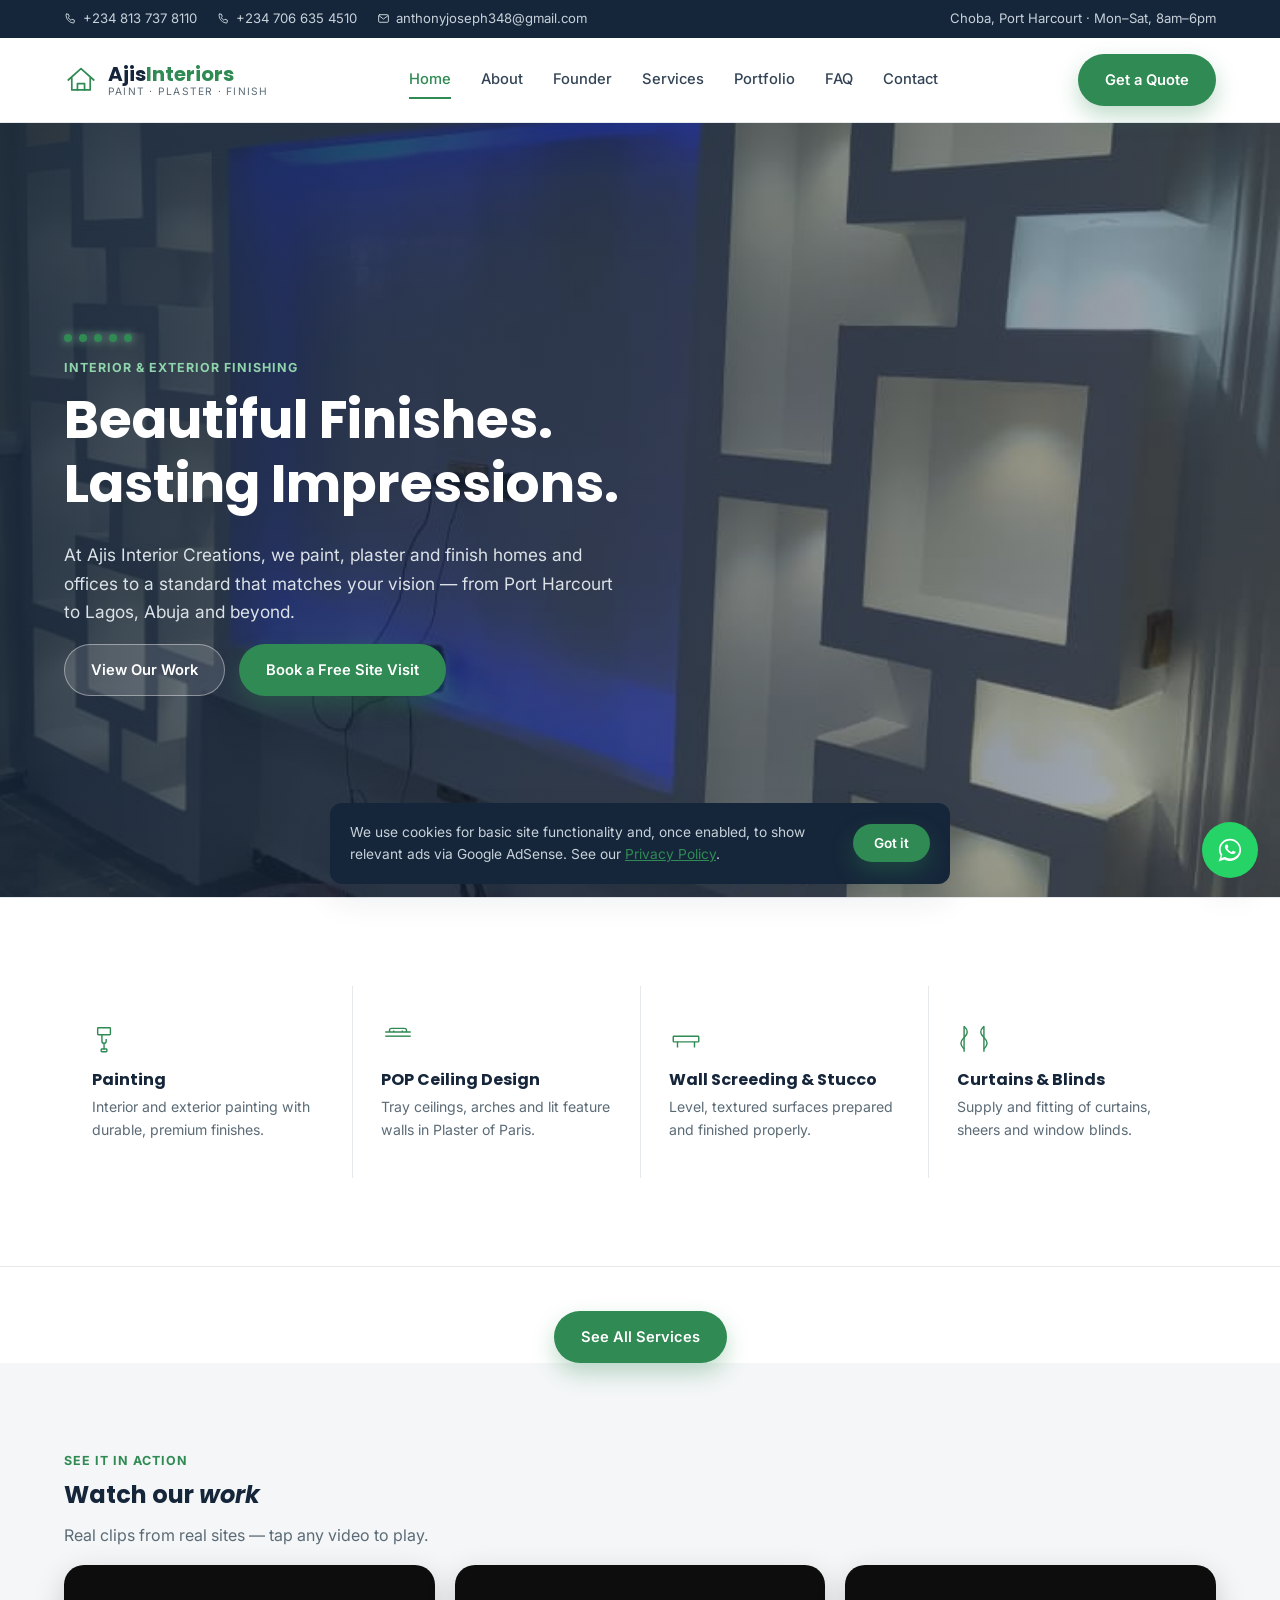
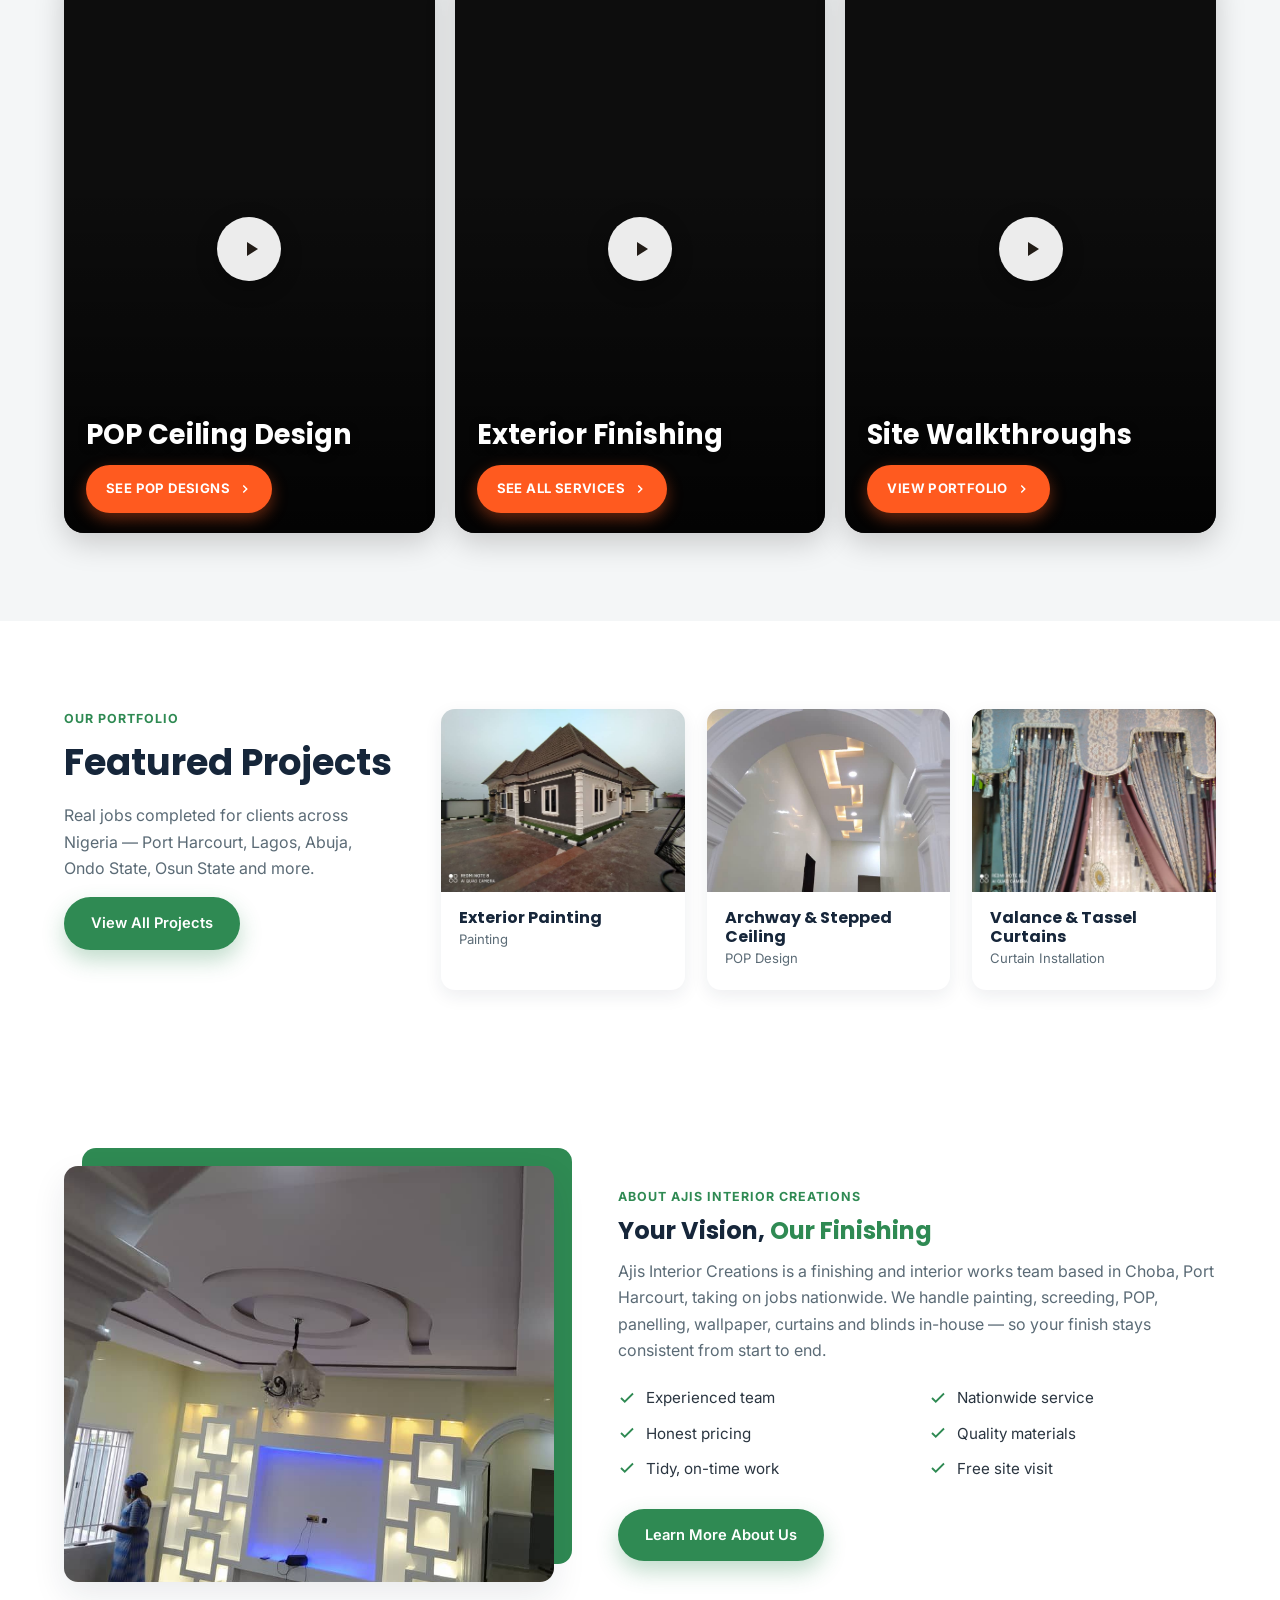
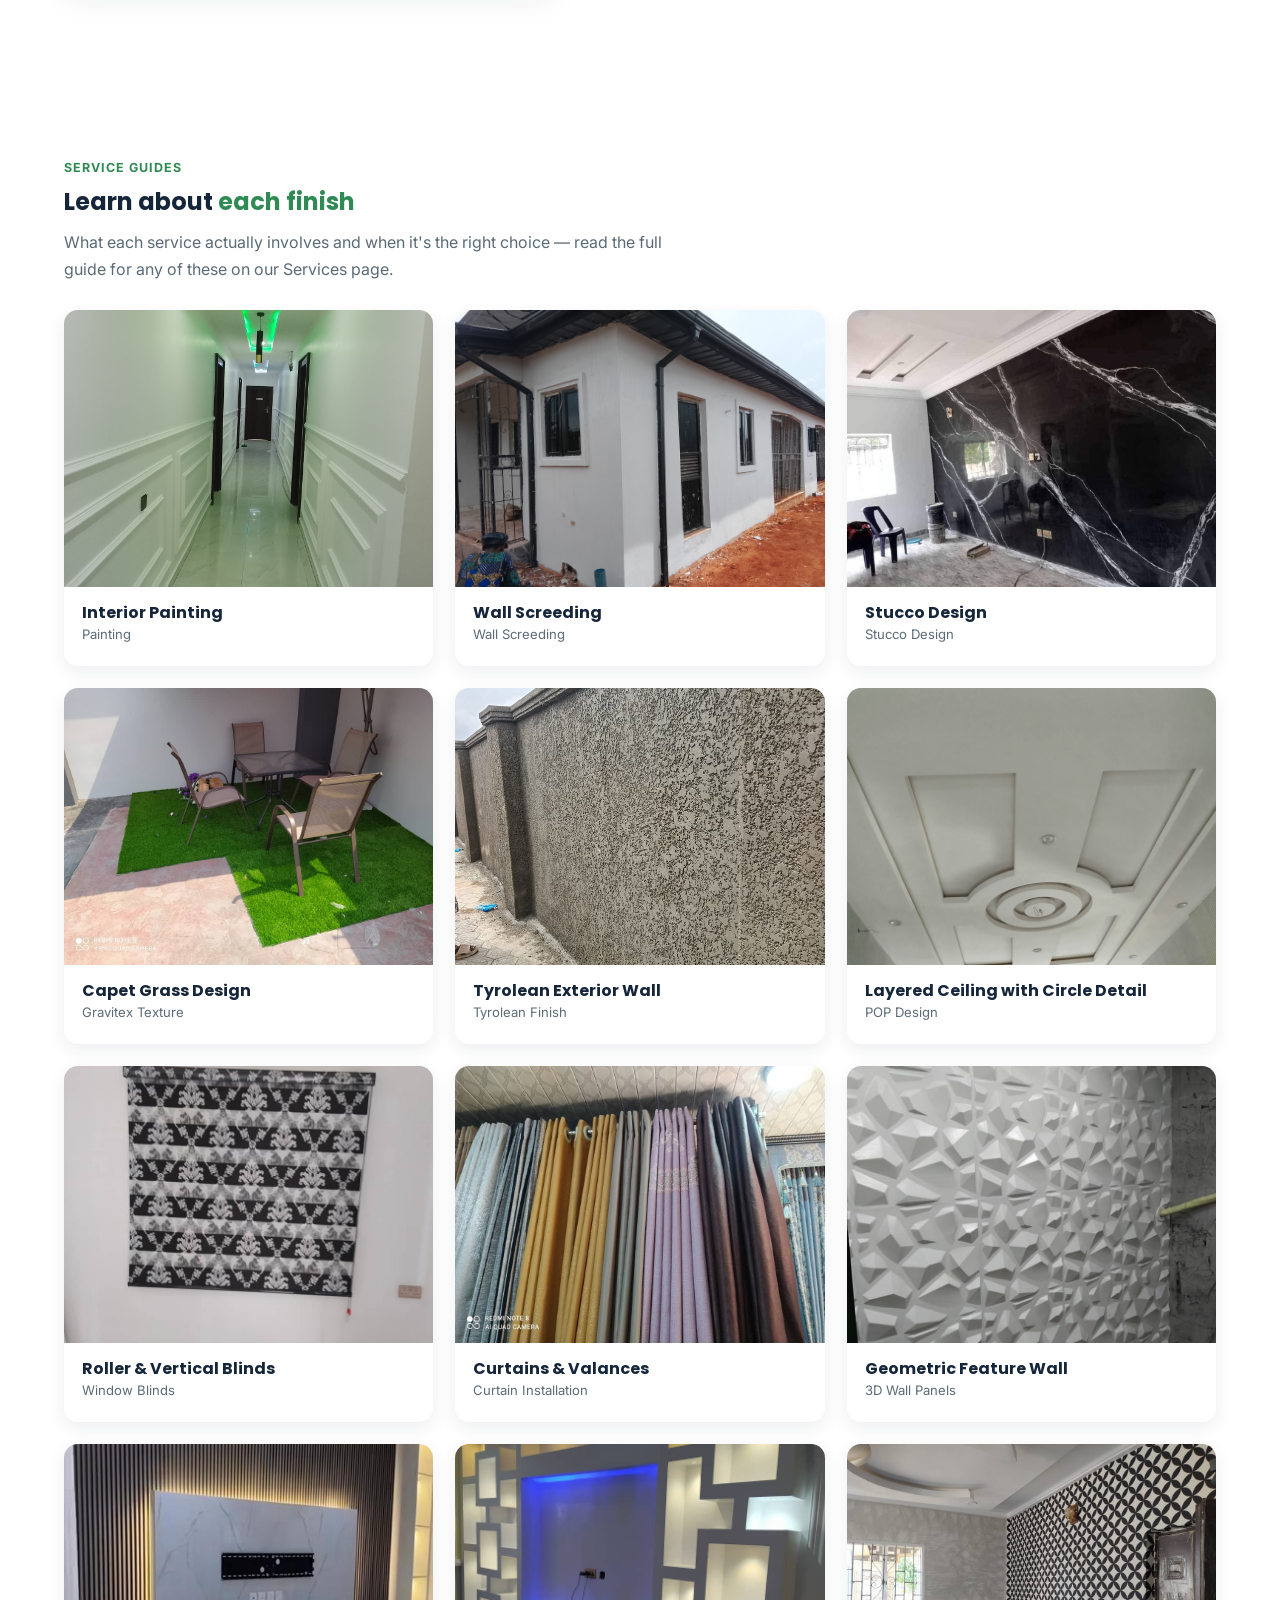
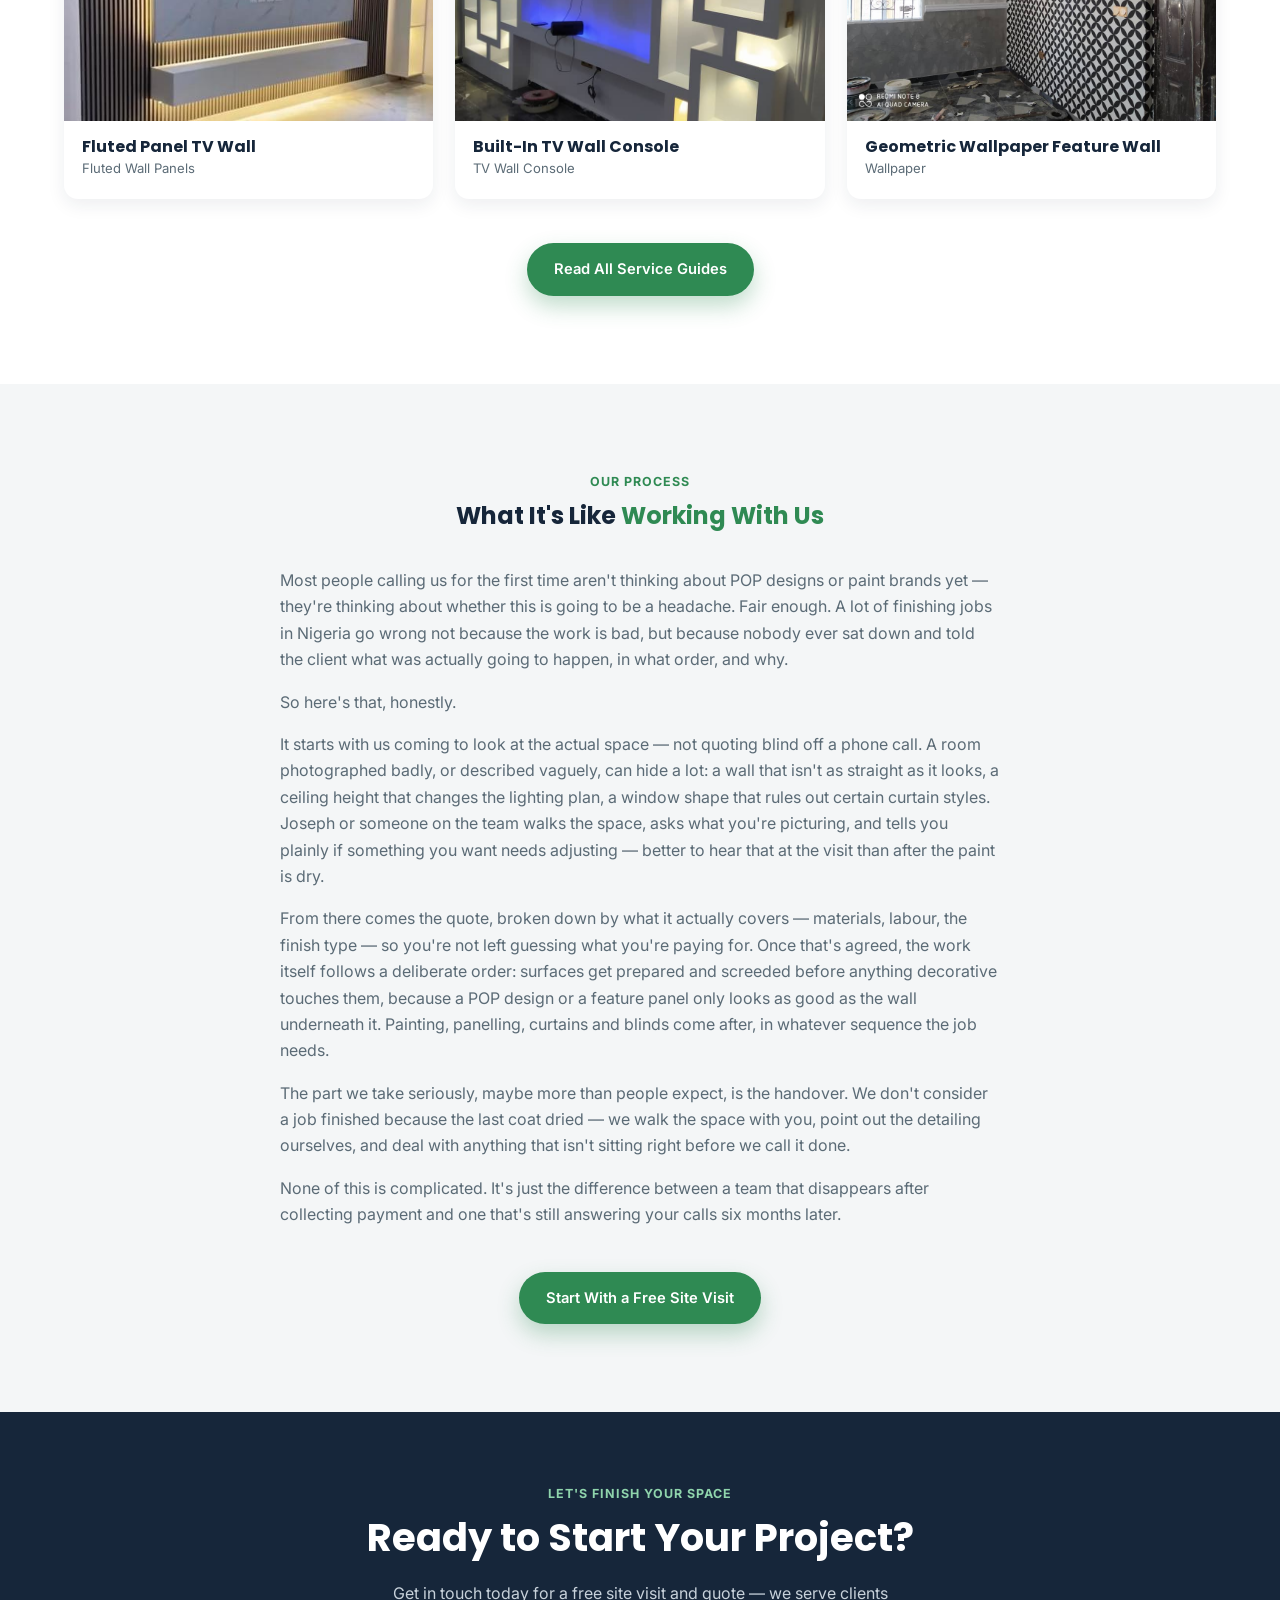
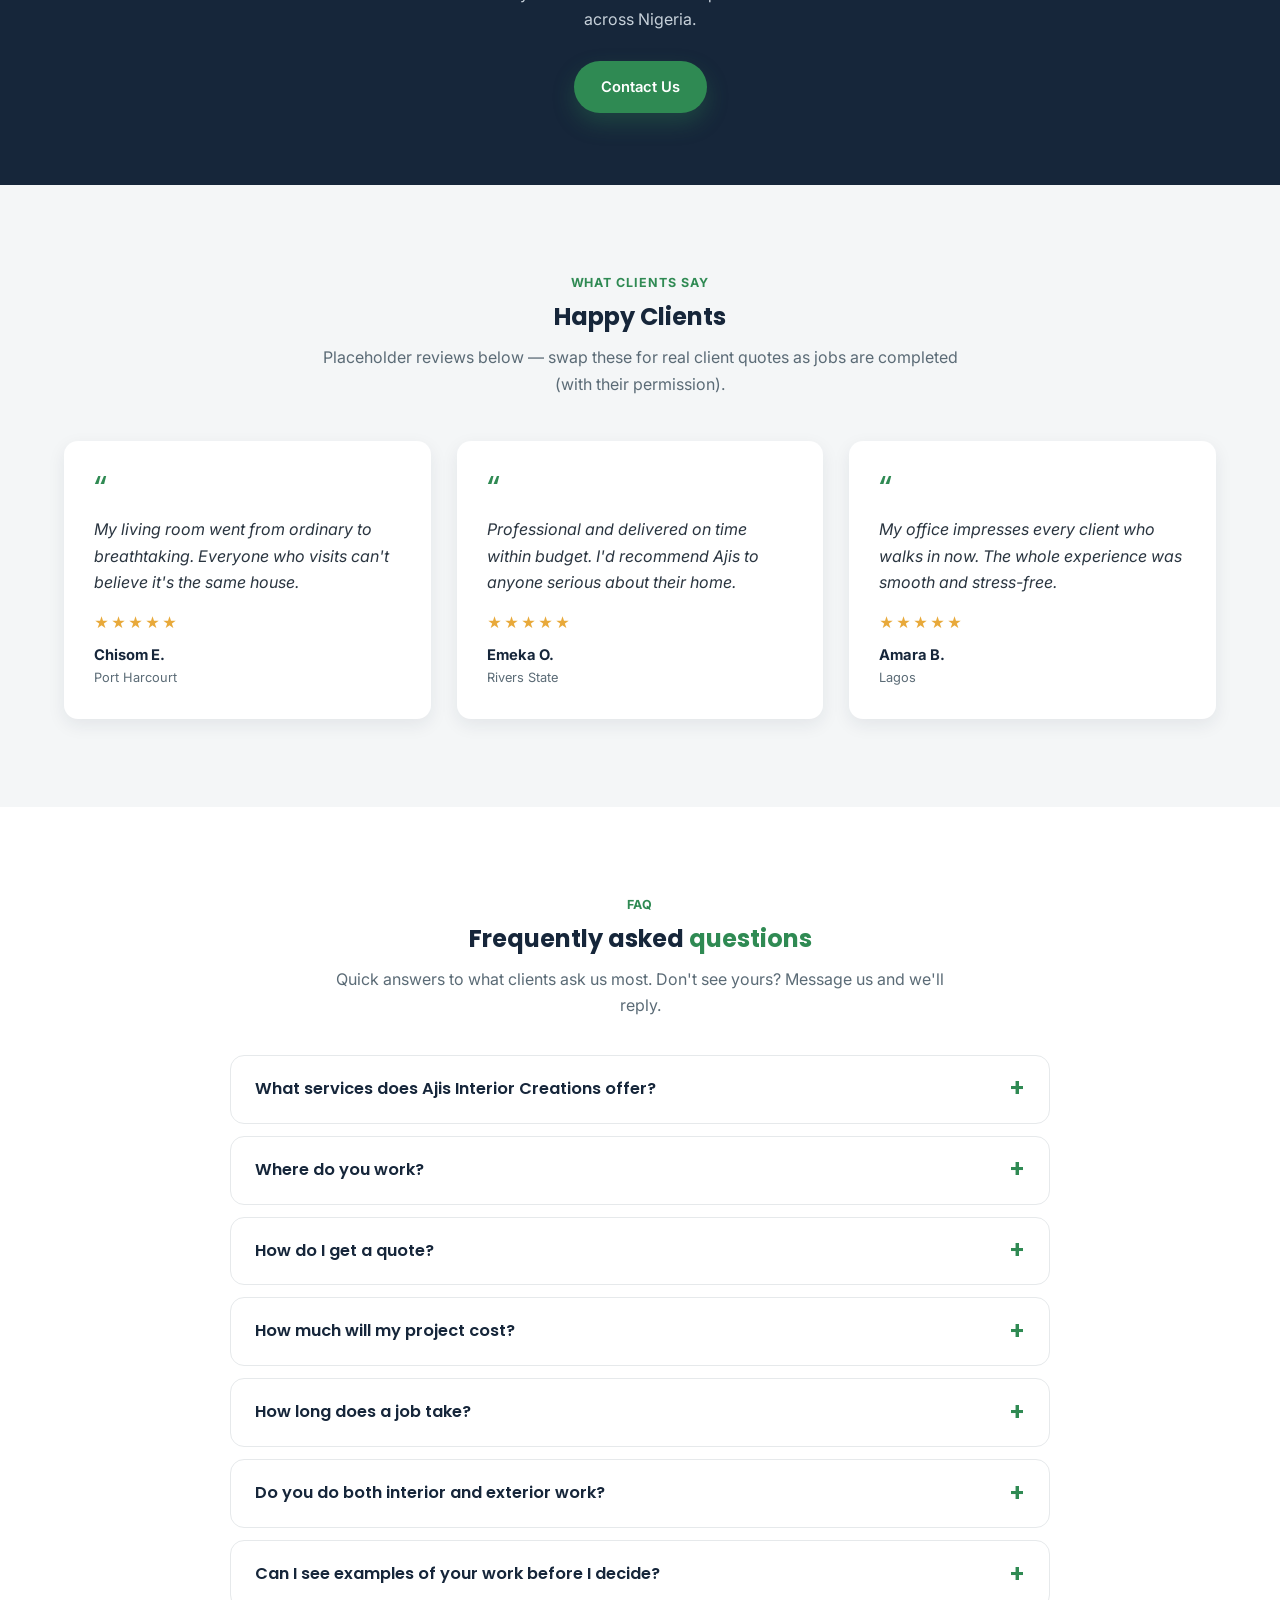
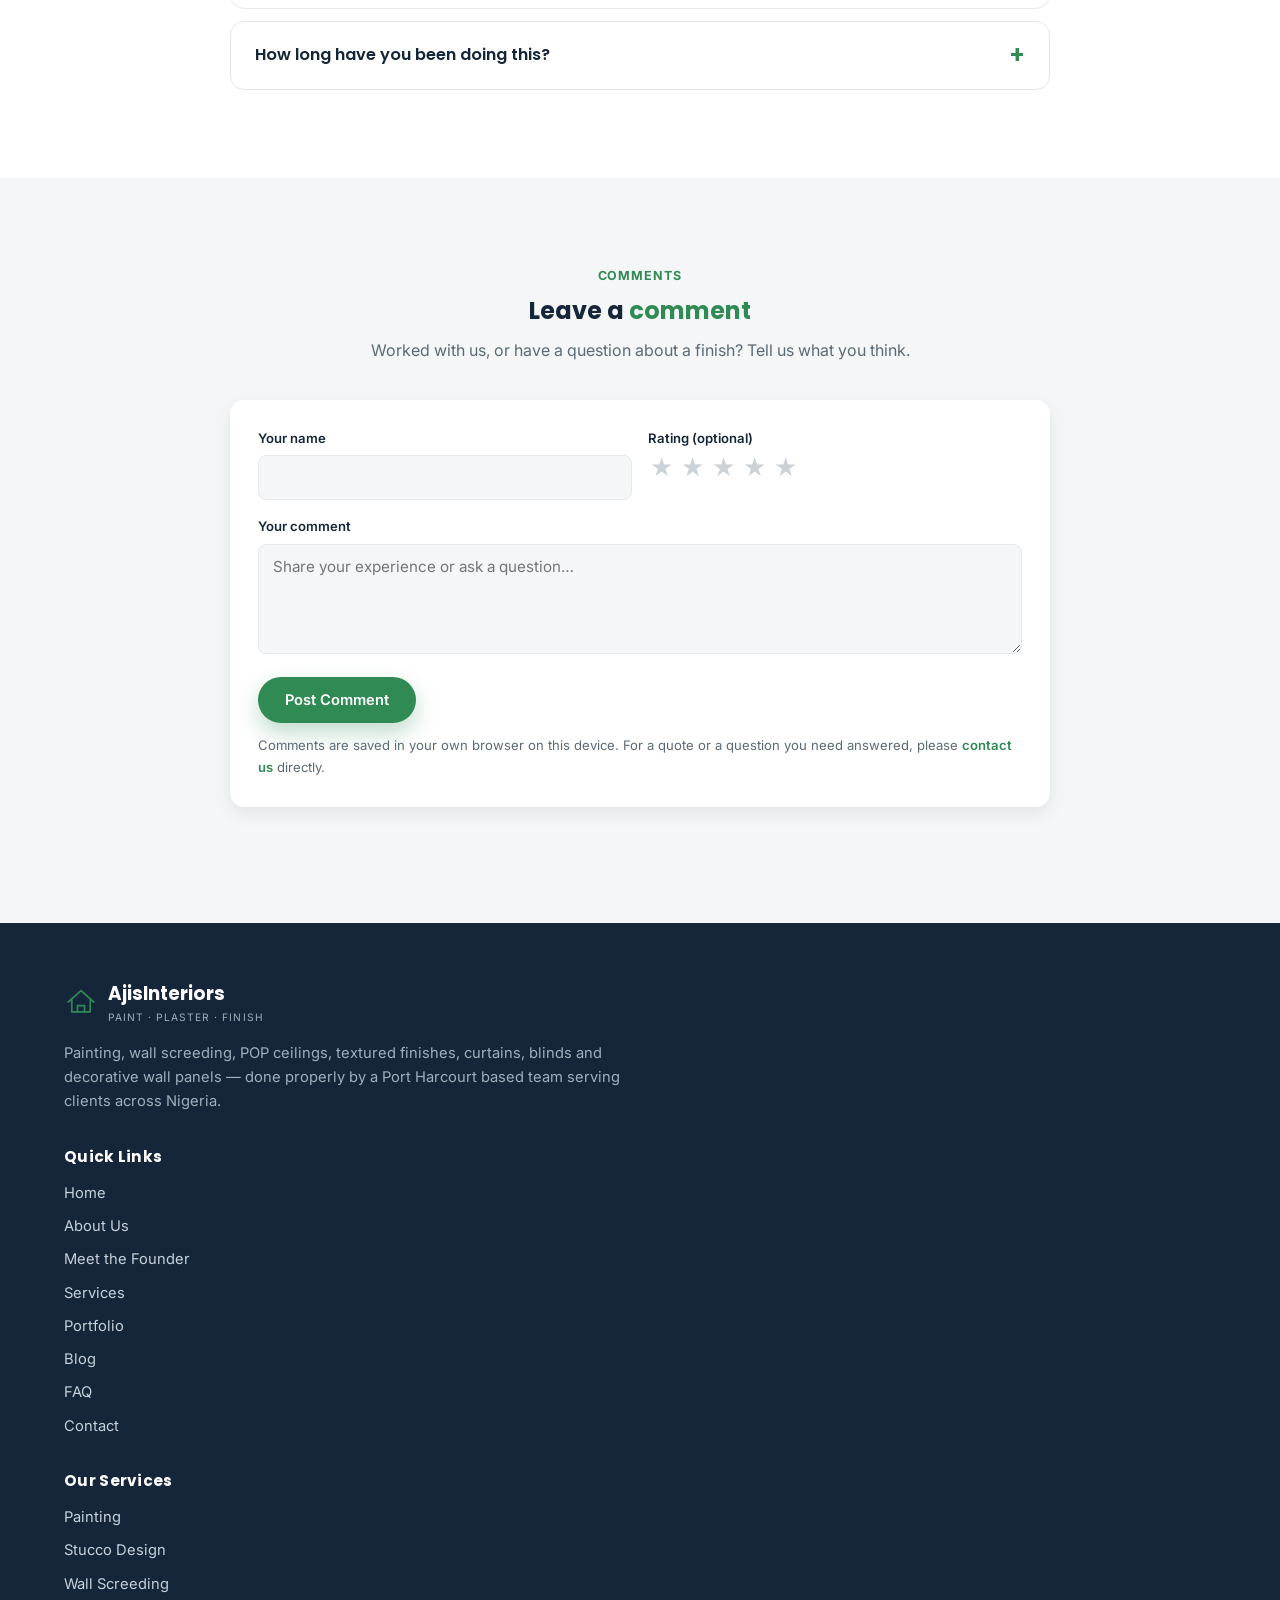
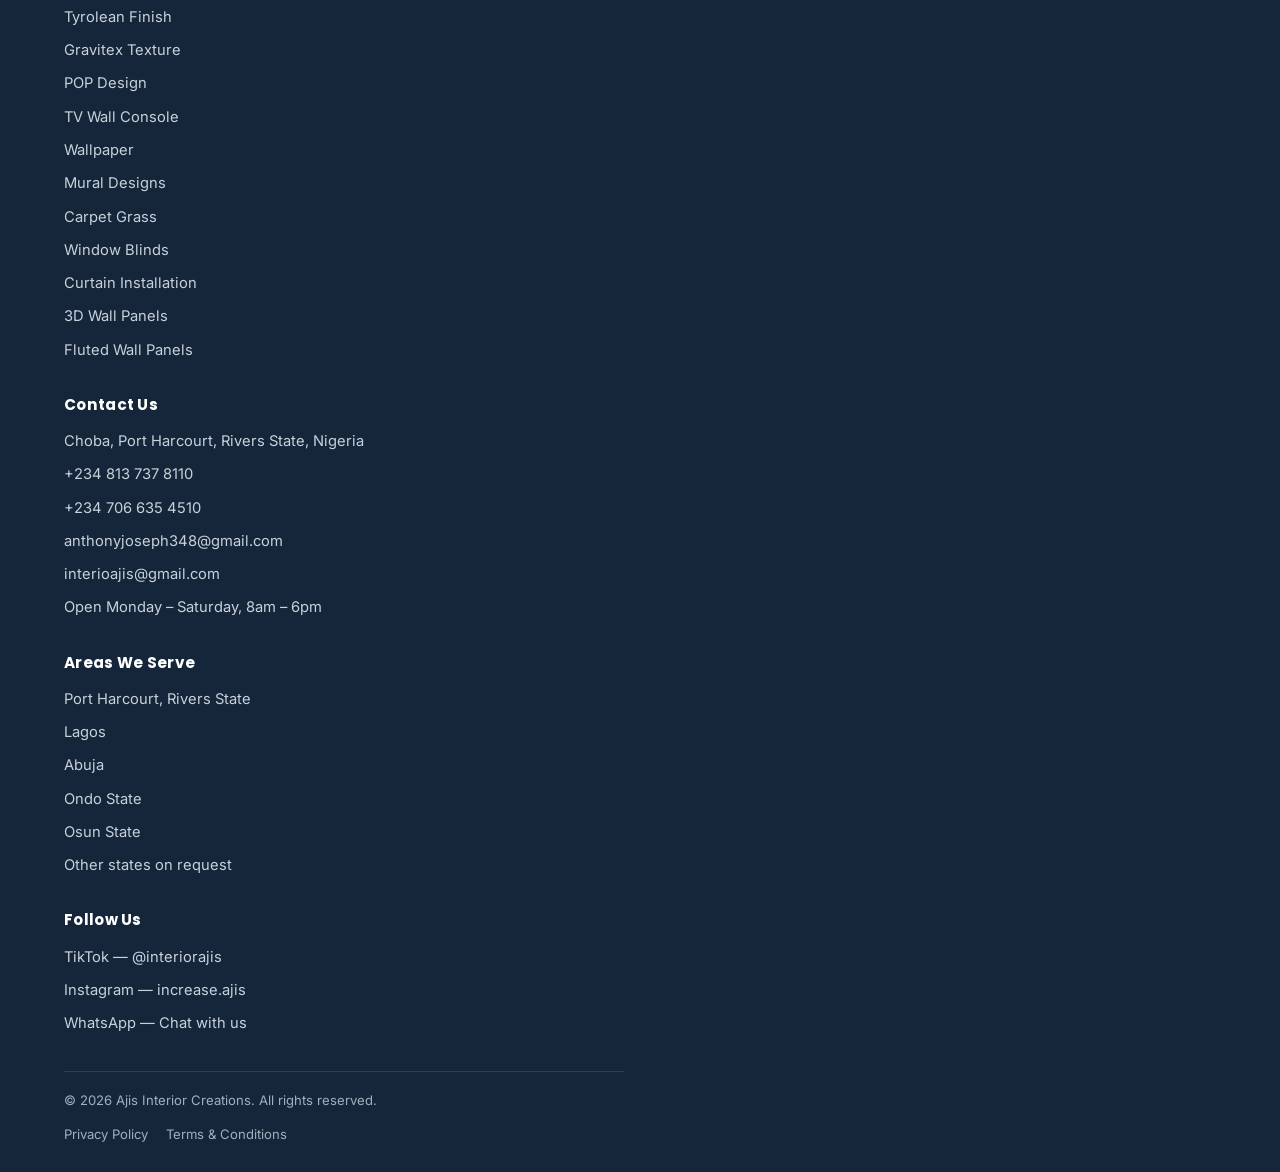
==== commit e7eeced6: "Update index.html" ====
--- a/index.html
+++ b/index.html
@@ -1,6 +1,7 @@
 <!doctype html>
 <html lang="en">
 <head>
+<meta name="google-adsense-account" content="ca-pub-7127602604851767">
 <meta charset="UTF-8">
 <meta name="viewport" content="width=device-width, initial-scale=1.0">
 <title>Ajis Interior Creations | Painting, POP, Curtains &amp; Wall Finishes — Nigeria</title>
@@ -481,11 +482,6 @@
       </div>
 
       <div class="footer-block">
-        <h5>Popular Reads</h5>
-        <ul><li><a href="articles/choosing-paint-color.html">How to Choose the Perfect Paint Color for Every Room</a></li><li><a href="articles/pop-ceiling-designs-nigeria.html">10 Modern POP Ceiling Designs for Nigerian Homes</a></li><li><a href="articles/small-living-room-ideas.html">How to Make a Small Living Room Look Bigger</a></li><li><a href="articles/how-much-does-it-cost-to-paint-a-house.html">How Much Does It Cost to Paint a House in Nigeria? What Affects the Price</a></li><li><a href="articles/tv-wall-unit-designs.html">TV Wall Unit Designs: Ideas for a Standout Living Room</a></li><li><a href="articles/bedroom-interior-design-ideas.html">Bedroom Interior Design Ideas for a Calm, Restful Space</a></li><li><a href="articles/index.html"><strong>View all 15 articles →</strong></a></li></ul>
-      </div>
-
-      <div class="footer-block">
         <h5>Contact Us</h5>
         <ul>
           <li>Choba, Port Harcourt, Rivers State, Nigeria</li>
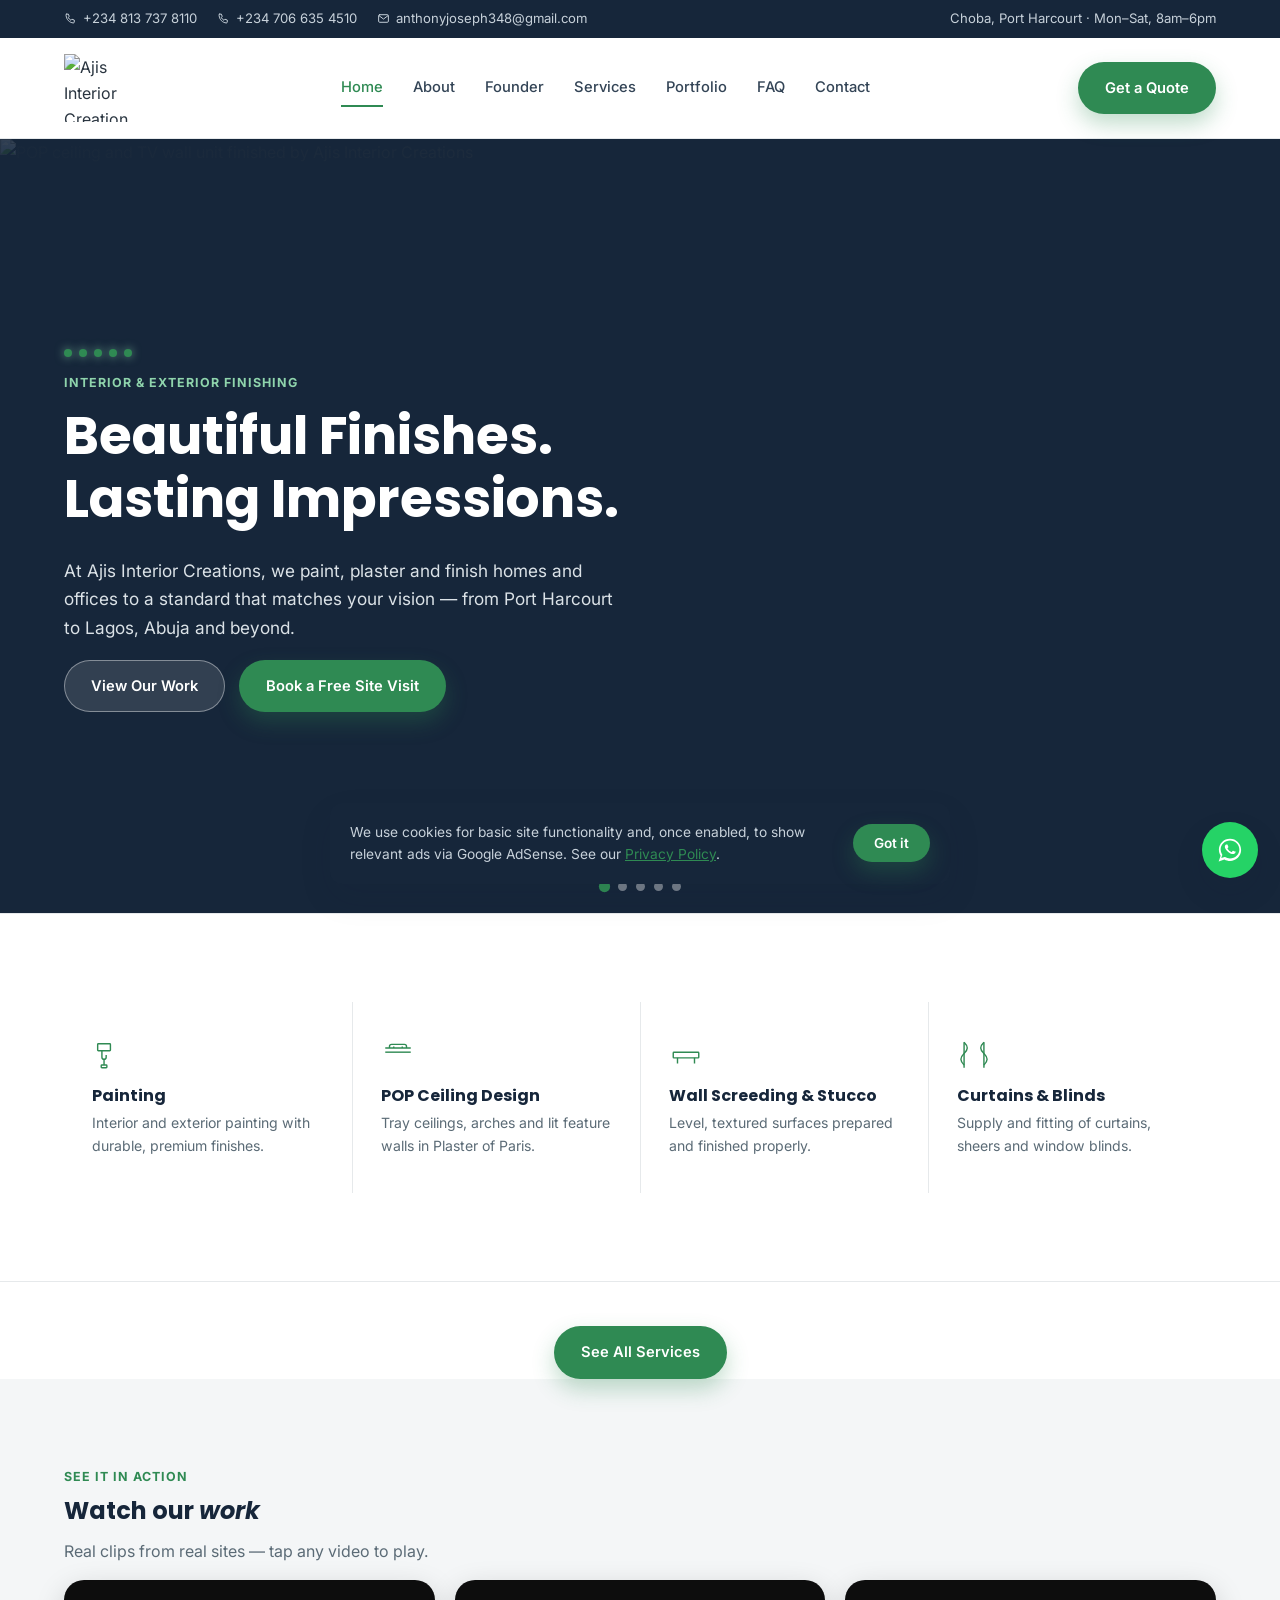
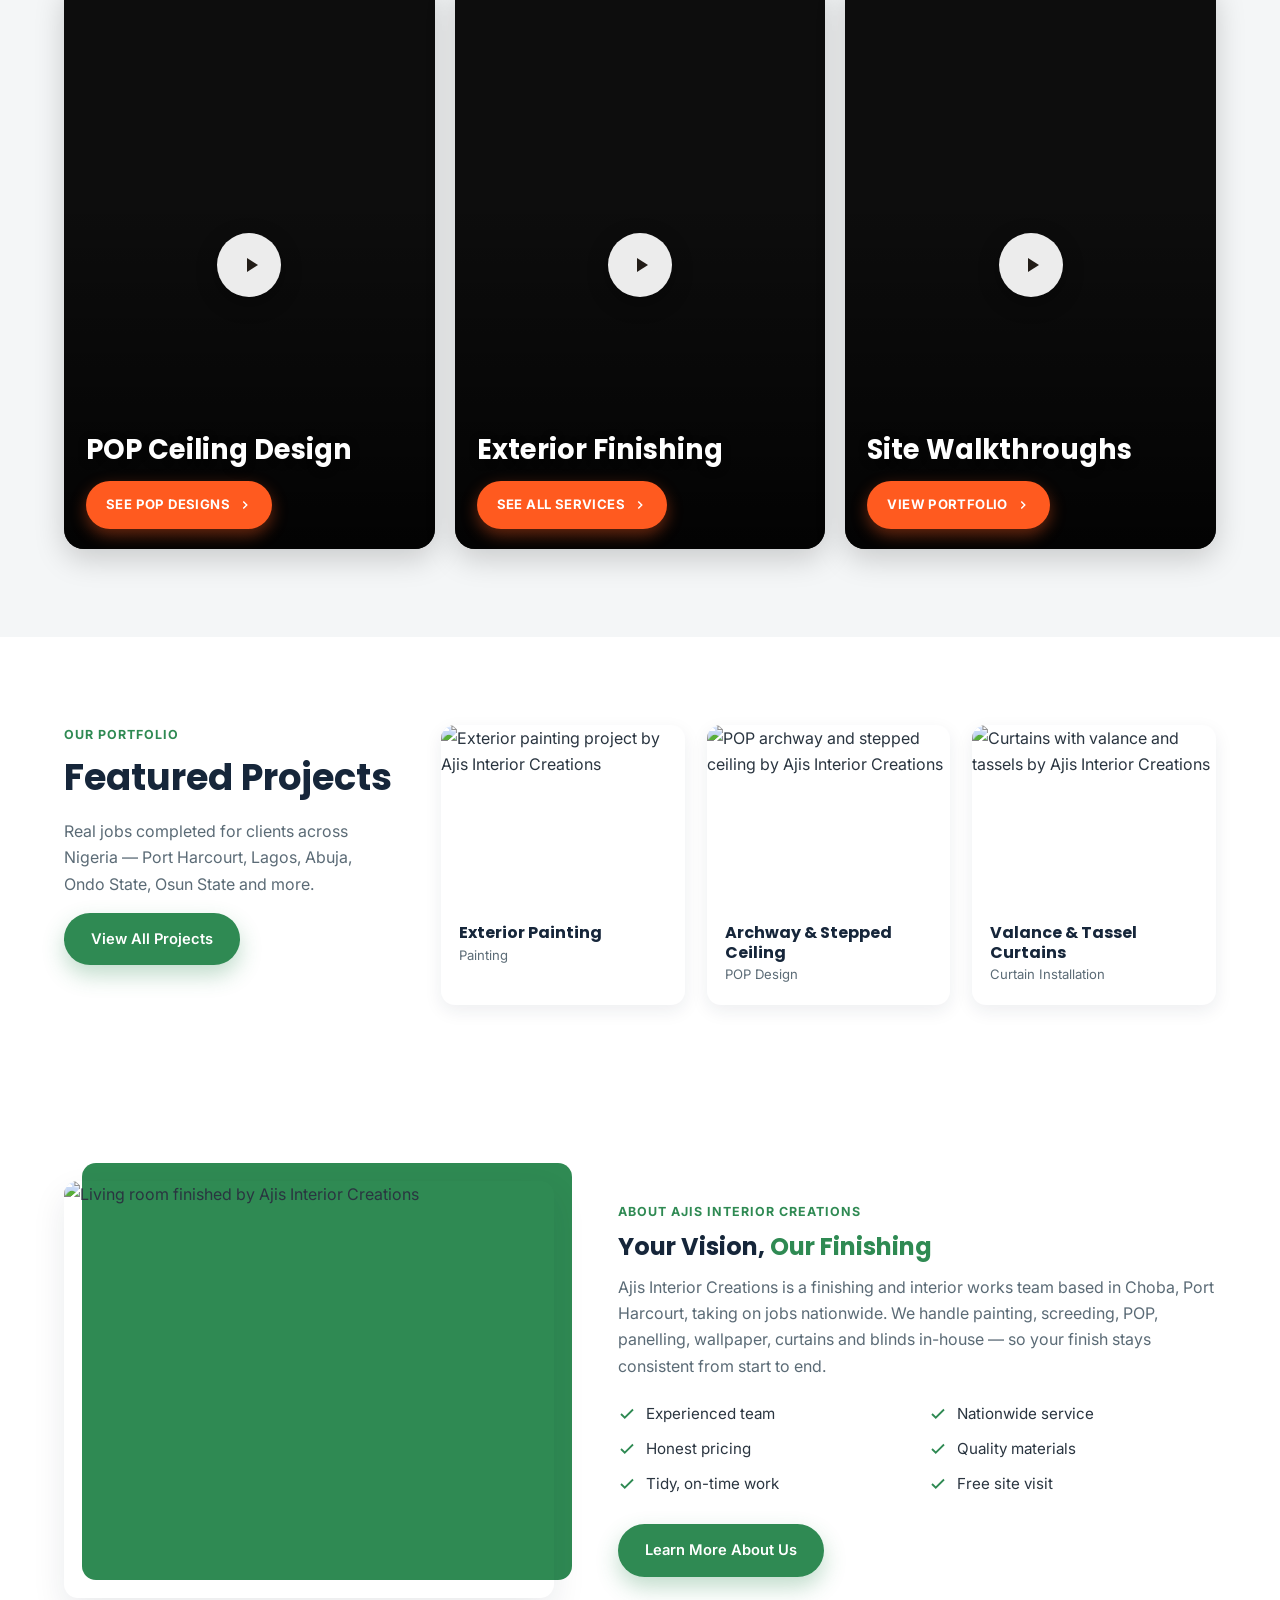
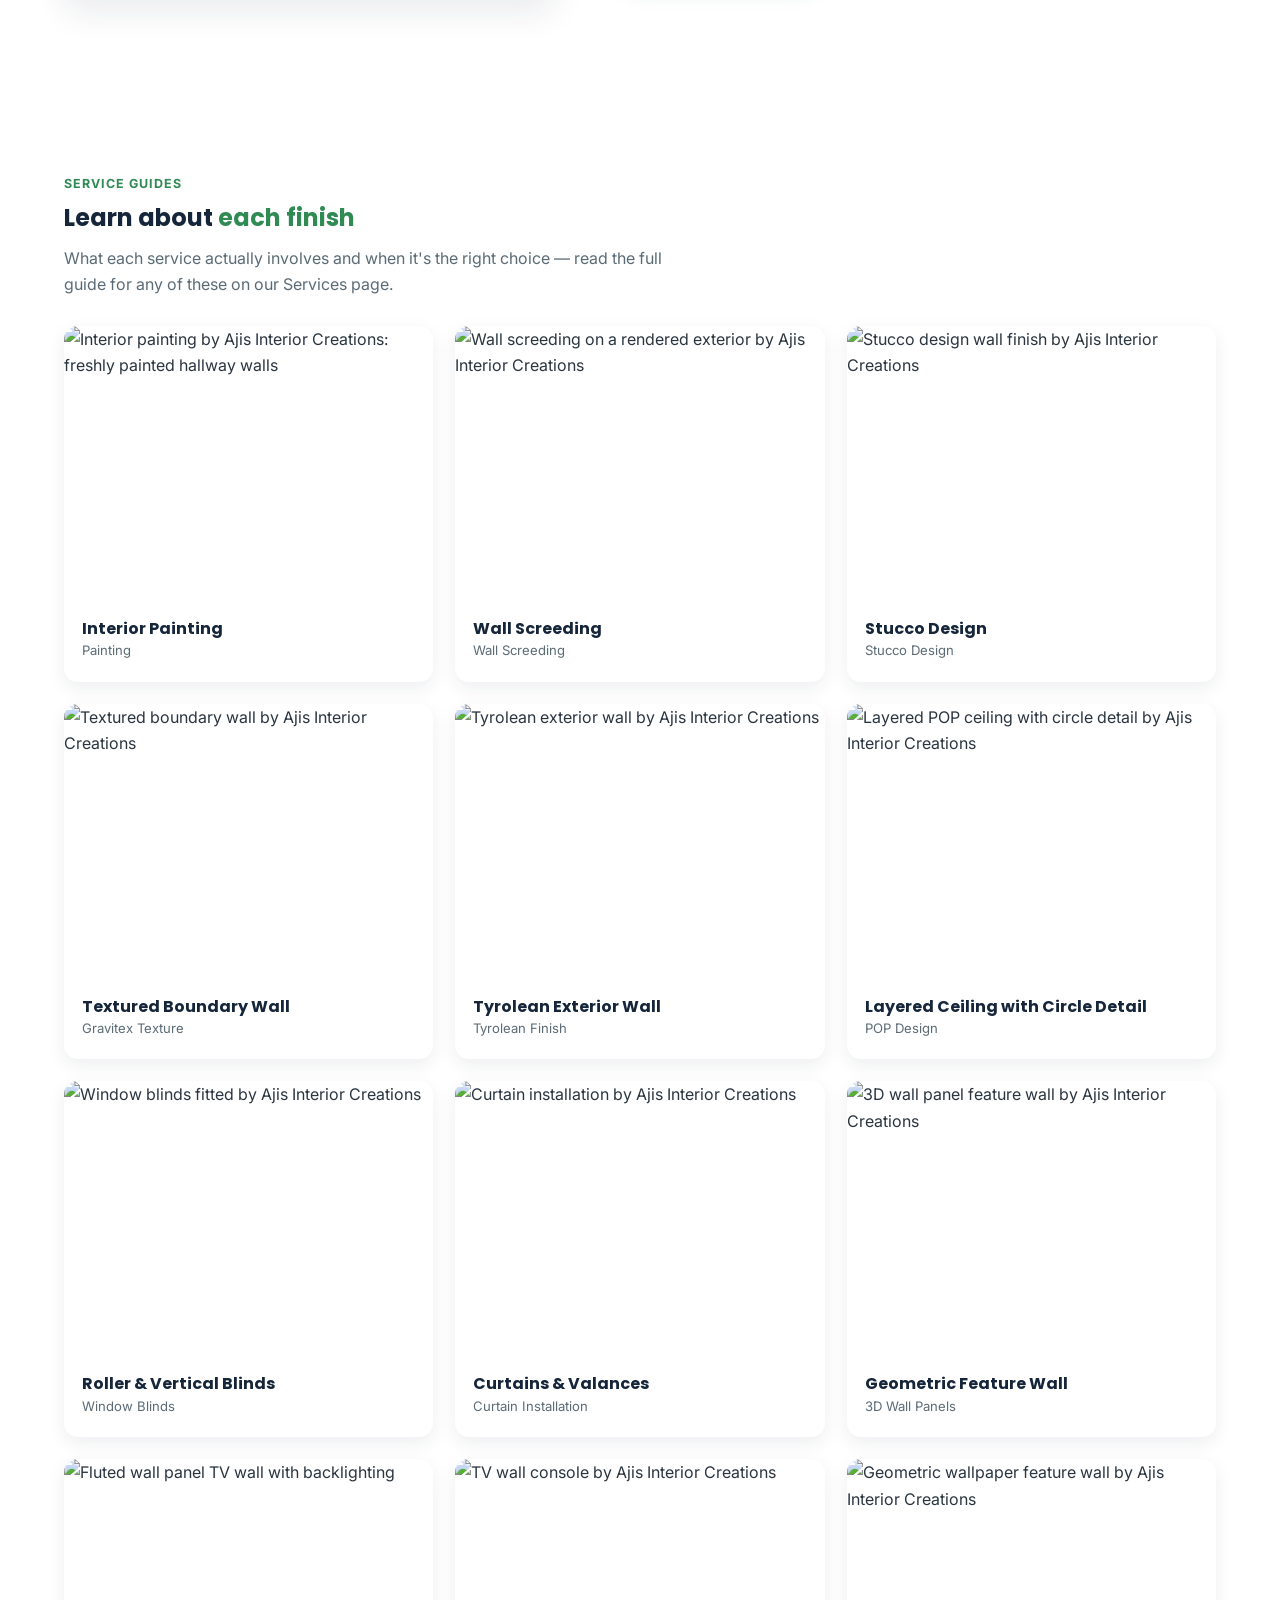
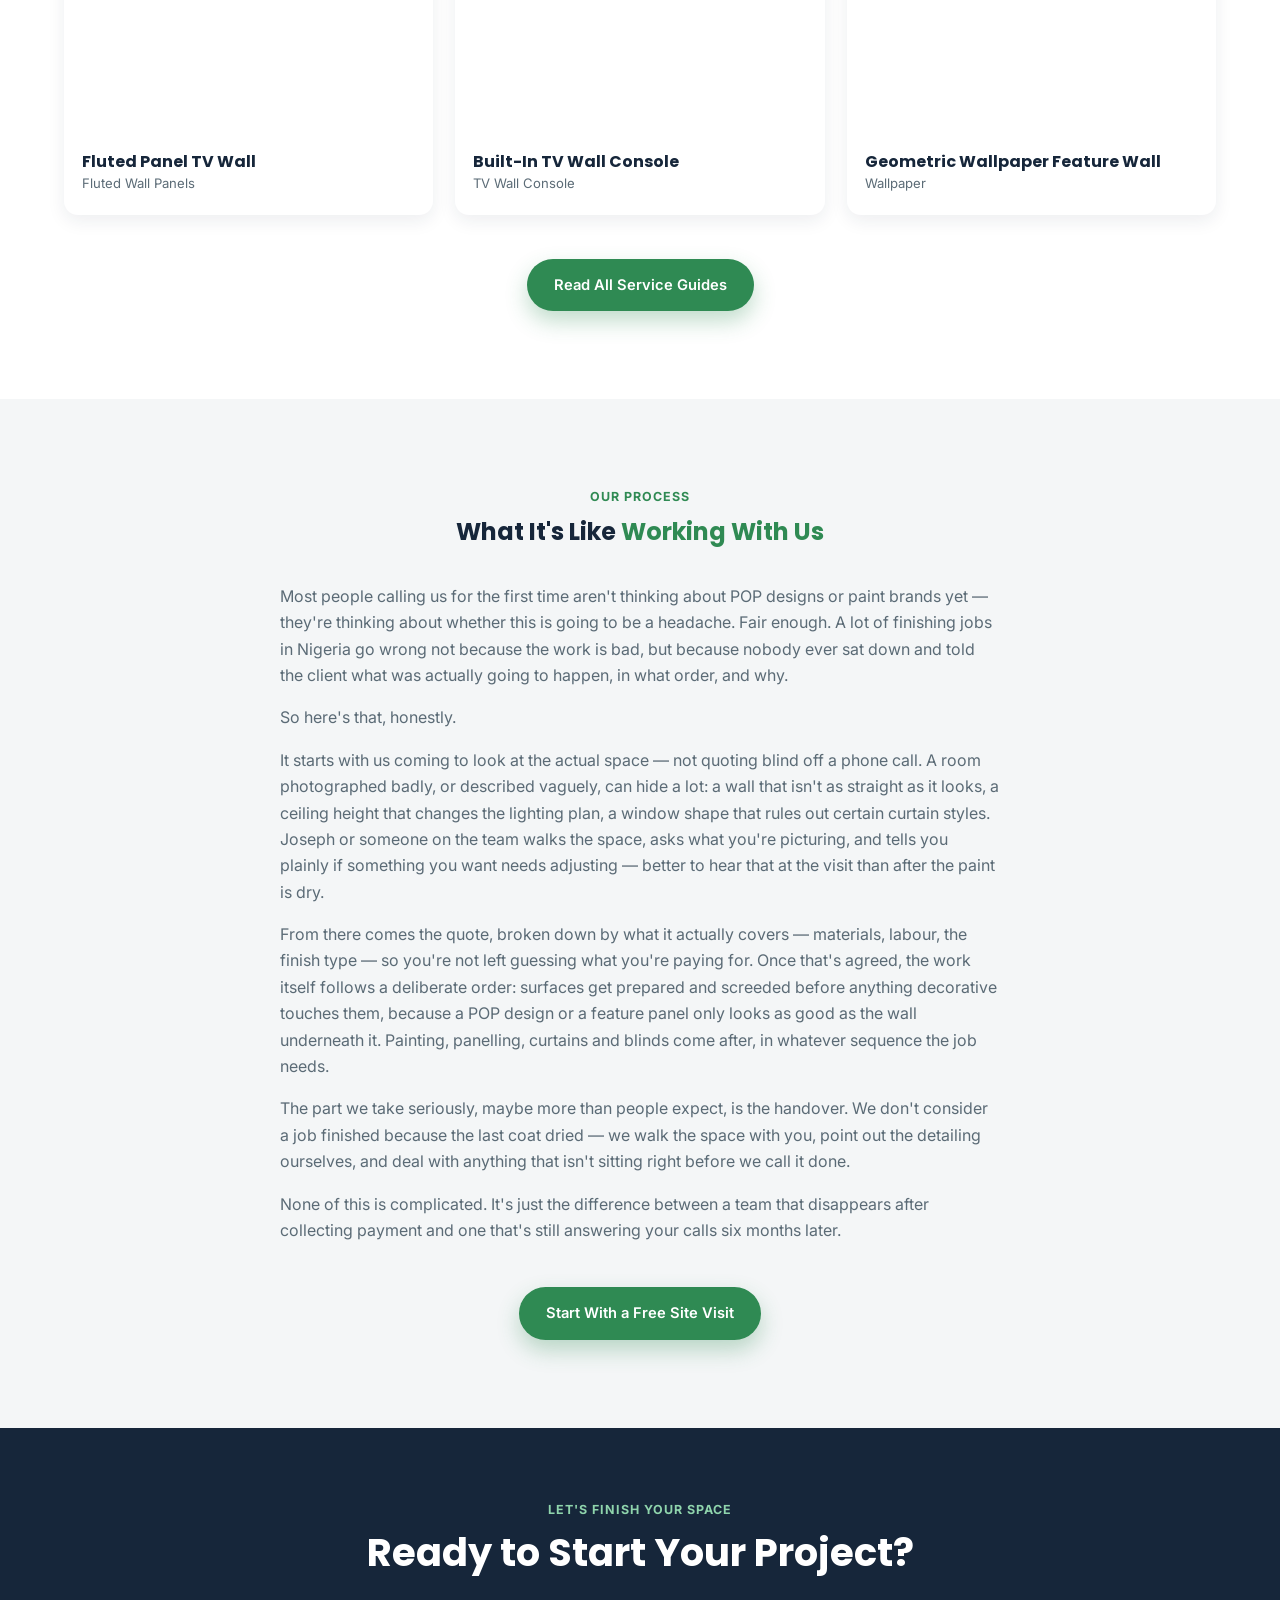
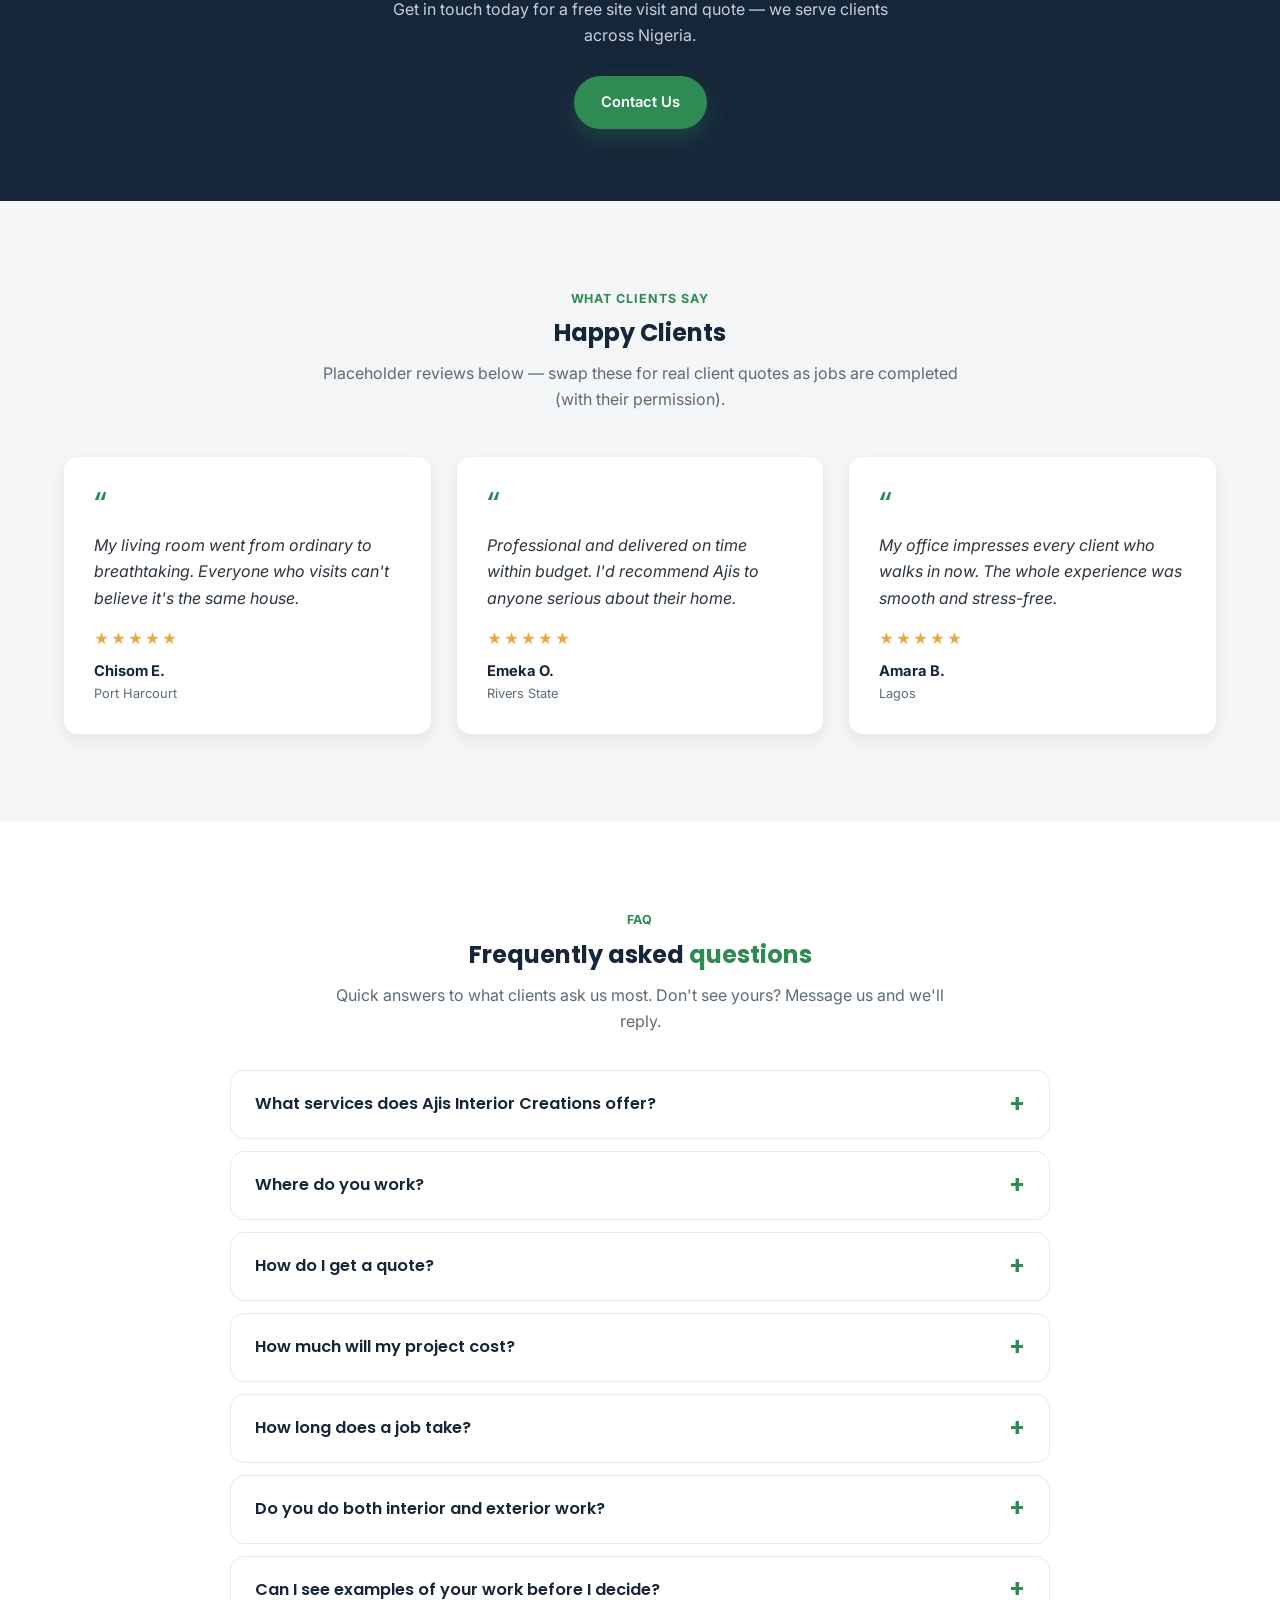
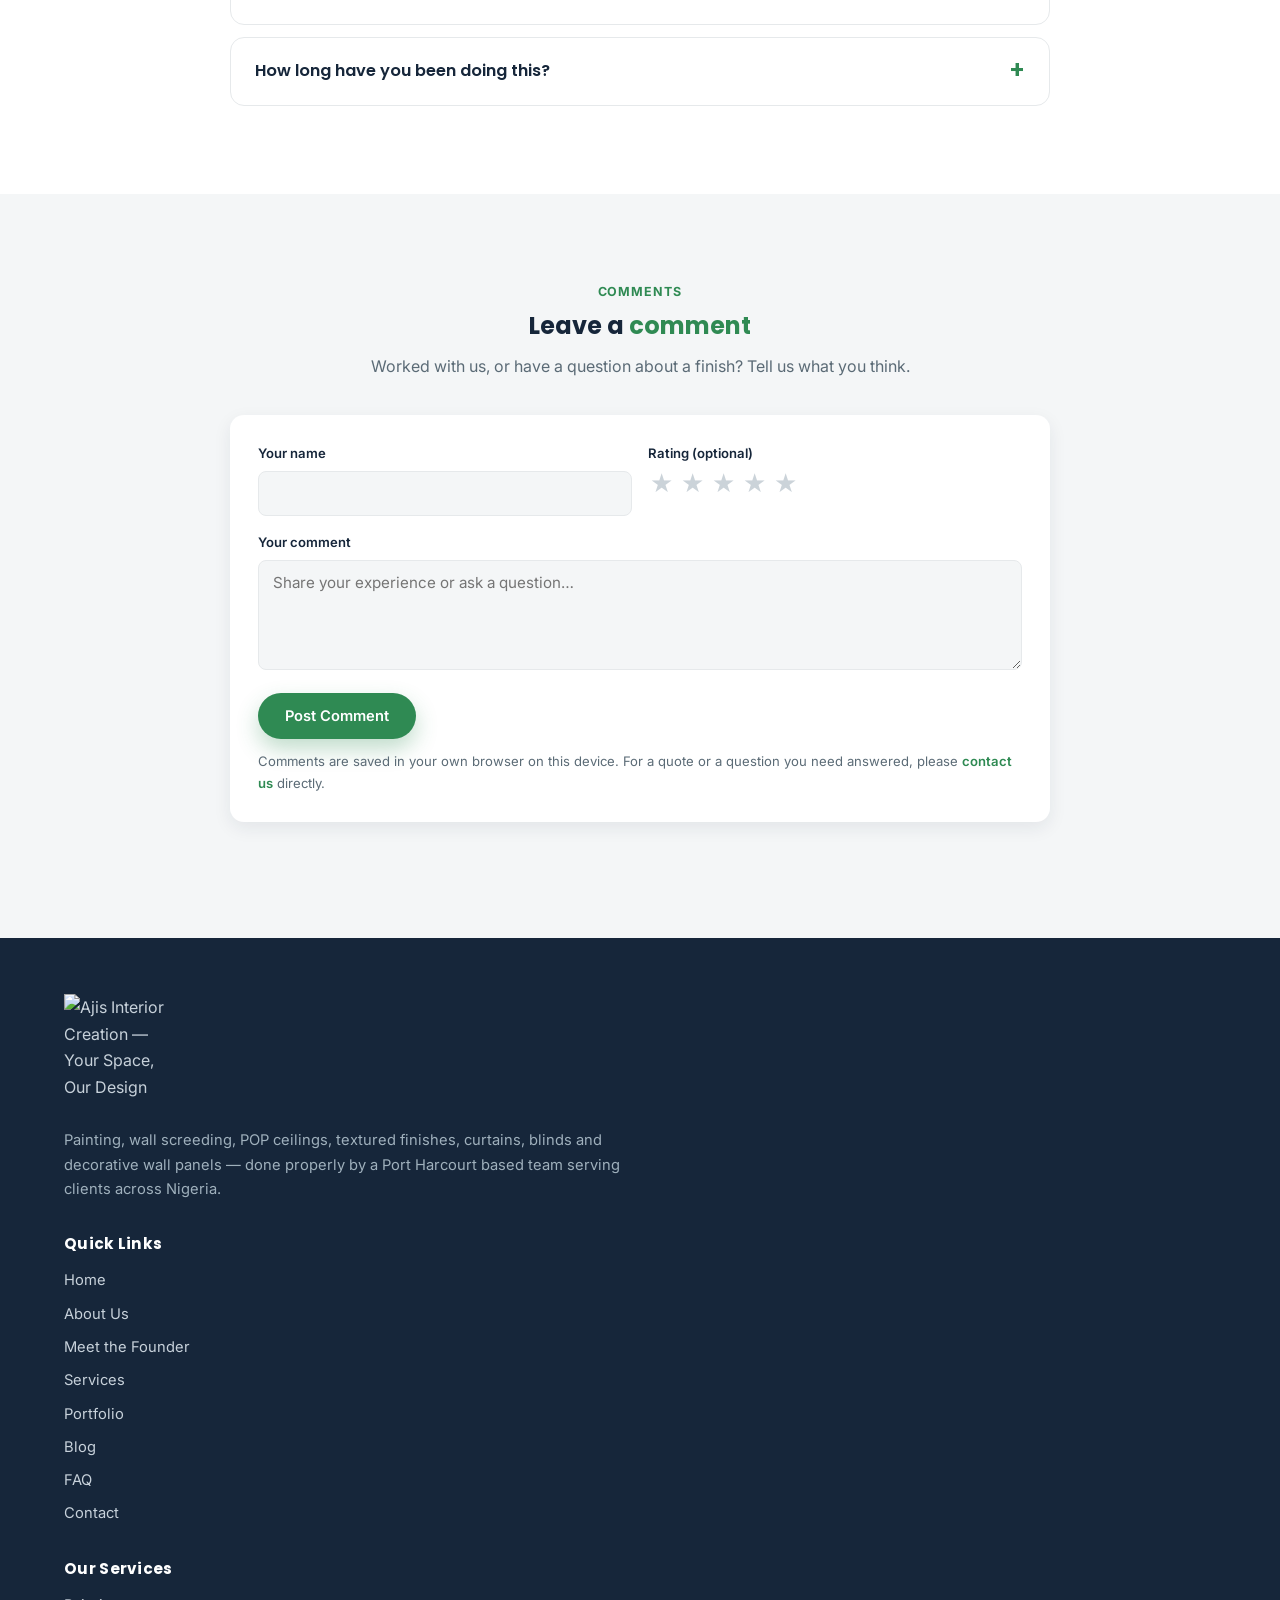
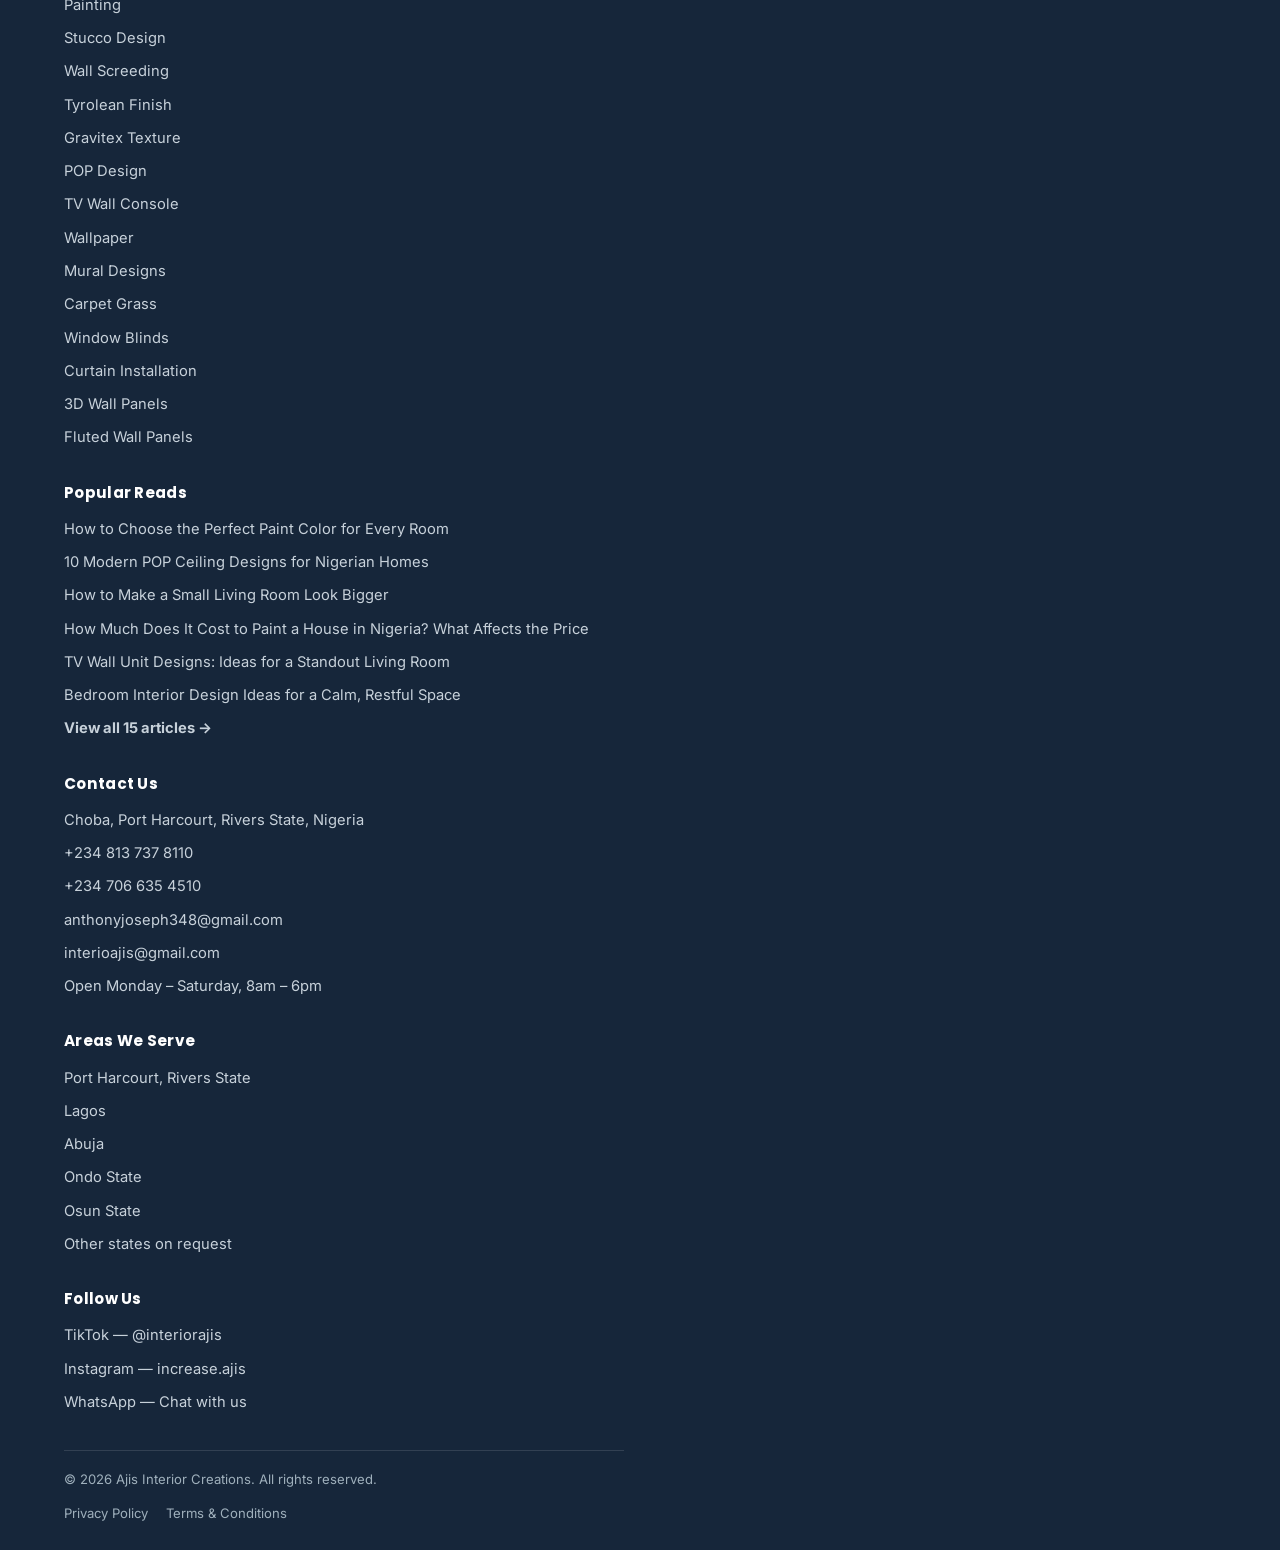
==== commit 2af91567: "Update index.html" ====
--- a/index.html
+++ b/index.html
@@ -1,12 +1,11 @@
 <!doctype html>
 <html lang="en">
 <head>
-<meta name="google-adsense-account" content="ca-pub-7127602604851767">
 <meta charset="UTF-8">
 <meta name="viewport" content="width=device-width, initial-scale=1.0">
 <title>Ajis Interior Creations | Painting, POP, Curtains &amp; Wall Finishes — Nigeria</title>
 <meta name="description" content="Ajis Interior Creations delivers painting, wall screeding, Tyrolean finish, POP ceiling design, wallpaper, fluted/3D panels, curtains and window blinds for homes and offices across Nigeria.">
-<link rel="canonical" href="https://mmakaprince0-design.github.io/Ajis-Interior-Creation/">
+<link rel="canonical" href="https://ajisinteriorcreation.com.ng/">
 <link rel="preconnect" href="https://fonts.googleapis.com">
 <link rel="preconnect" href="https://fonts.gstatic.com" crossorigin>
 <link href="https://fonts.googleapis.com/css2?family=Poppins:wght@500;600;700&family=Inter:wght@400;500;600&display=swap" rel="stylesheet">
@@ -14,17 +13,17 @@
 <meta property="og:type" content="website">
 <meta property="og:title" content="Ajis Interior Creations | Interior &amp; Exterior Finishing">
 <meta property="og:description" content="Painting, wall screeding, Tyrolean finish, POP ceiling design, wallpaper, fluted &amp; 3D panels, curtains and window blinds — serving clients across Nigeria.">
-<meta property="og:image" content="https://mmakaprince0-design.github.io/Ajis-Interior-Creation/images/pop-tv-wall-unit.jpg">
-<meta property="og:url" content="https://mmakaprince0-design.github.io/Ajis-Interior-Creation/">
+<meta property="og:image" content="https://ajisinteriorcreation.com.ng/images/pop-tv-wall-unit.jpg">
+<meta property="og:url" content="https://ajisinteriorcreation.com.ng/">
 <meta name="twitter:card" content="summary_large_image">
-<script async src="https://pagead2.googlesyndication.com/pagead/js/adsbygoogle.js?client=ca-pub-7127602604851767"
-     crossorigin="anonymous"></script>
+
 <script type="application/ld+json">
 {
   "@context": "https://schema.org",
   "@type": "HomeAndConstructionBusiness",
   "name": "Ajis Interior Creations",
-  "image": "https://mmakaprince0-design.github.io/Ajis-Interior-Creation/images/pop-tv-wall-unit.jpg",
+  "logo": "https://ajisinteriorcreation.com.ng/images/logo-ajis-badge.png",
+  "image": "https://ajisinteriorcreation.com.ng/images/pop-tv-wall-unit.jpg",
   "telephone": "+2348137378110",
   "email": "anthonyjoseph348@gmail.com",
   "additionalProperty": [
@@ -42,6 +41,9 @@
   "sameAs": ["https://www.tiktok.com/@interiorajis", "https://www.instagram.com/increase.ajis"]
 }
 </script>
+<link rel="icon" type="image/png" href="images/favicon-192.png">
+<link rel="apple-touch-icon" href="images/favicon-192.png">
+<script async src="https://pagead2.googlesyndication.com/pagead/js/adsbygoogle.js?client=ca-pub-7127602604851767" crossorigin="anonymous"></script>
 </head>
 <body>
 <div class="top-strip">
@@ -57,19 +59,7 @@
 
 <header class="site-header">
   <div class="container">
-    <a href="index.html" class="brand">
-      <span class="brand-icon" aria-hidden="true">
-        <svg viewBox="0 0 48 48" fill="none" stroke="currentColor" stroke-width="2.4" stroke-linecap="round" stroke-linejoin="round">
-          <path d="M6 24L24 8l18 16"/>
-          <path d="M11 21v17h26V21"/>
-          <path d="M19 38v-9h10v9"/>
-        </svg>
-      </span>
-      <span class="brand-text">
-        <span class="brand-name">Ajis<span>Interiors</span></span>
-        <span class="brand-tag">Paint · Plaster · Finish</span>
-      </span>
-    </a>
+    <a href="index.html" class="brand" aria-label="Ajis Interior Creation — home"><img class="brand-logo" src="images/logo-ajis-badge.png" alt="Ajis Interior Creation — Your Space, Our Design" width="68" height="68"></a>
     <nav class="main-nav" id="main-nav">
       <a href="index.html" class="active">Home</a>
       <a href="about.html">About</a>
@@ -90,11 +80,11 @@
 
 <section class="hero">
   <div class="hero-slides" id="hero-slides">
-    <div class="hero-slide"><img src="pop-tv-wall-unit.jpg" alt="POP ceiling and TV wall unit finished by Ajis Interior Creations" loading="eager"></div>
-    <div class="hero-slide"><img src="exterior-painting-1.jpg" alt="Exterior painting by Ajis Interior Creations"></div>
-    <div class="hero-slide"><img src="curtain-installation-2.jpg" alt="Curtain installation by Ajis Interior Creations"></div>
-    <div class="hero-slide"><img src="3d-wall-panel-1.jpg" alt="3D wall panel feature wall by Ajis Interior Creations"></div>
-    <div class="hero-slide"><img src="wallpaper-installation.jpg" alt="Wallpaper installation by Ajis Interior Creations"></div>
+    <div class="hero-slide"><img src="images/pop-tv-wall-unit.jpg" alt="POP ceiling and TV wall unit finished by Ajis Interior Creations" loading="eager"></div>
+    <div class="hero-slide"><img src="images/exterior-painting-1.jpg" alt="Exterior painting by Ajis Interior Creations"></div>
+    <div class="hero-slide"><img src="images/curtain-installation-2.jpg" alt="Curtain installation by Ajis Interior Creations"></div>
+    <div class="hero-slide"><img src="images/3d-wall-panel-1.jpg" alt="3D wall panel feature wall by Ajis Interior Creations"></div>
+    <div class="hero-slide"><img src="images/wallpaper-installation.jpg" alt="Wallpaper installation by Ajis Interior Creations"></div>
   </div>
   <div class="hero-overlay"></div>
   <div class="container hero-inner">
@@ -150,7 +140,7 @@
     <div class="video-grid">
 
       <div class="video-card">
-        <video src="project-pop-ceiling.mp4" poster="project-pop-ceiling-poster.jpg" playsinline preload="none"></video>
+        <video src="videos/project-pop-ceiling.mp4" poster="images/project-pop-ceiling-poster.jpg" playsinline preload="none"></video>
         <div class="vc-overlay"></div>
         <button class="vc-play" aria-label="Play video — POP ceiling design">
           <svg viewBox="0 0 24 24"><path d="M8 5v14l11-7z"/></svg>
@@ -164,7 +154,7 @@
       </div>
 
       <div class="video-card">
-        <video src="project-exterior-finishing.mp4" poster="project-exterior-finishing-poster.jpg" playsinline preload="none"></video>
+        <video src="videos/project-exterior-finishing.mp4" poster="images/project-exterior-finishing-poster.jpg" playsinline preload="none"></video>
         <div class="vc-overlay"></div>
         <button class="vc-play" aria-label="Play video — exterior finishing">
           <svg viewBox="0 0 24 24"><path d="M8 5v14l11-7z"/></svg>
@@ -178,7 +168,7 @@
       </div>
 
       <div class="video-card">
-        <video src="project-site-walkthrough.mp4" poster="project-site-walkthrough-poster.jpg" playsinline preload="none"></video>
+        <video src="videos/project-site-walkthrough.mp4" poster="images/project-site-walkthrough-poster.jpg" playsinline preload="none"></video>
         <div class="vc-overlay"></div>
         <button class="vc-play" aria-label="Play video — site walkthrough">
           <svg viewBox="0 0 24 24"><path d="M8 5v14l11-7z"/></svg>
@@ -207,15 +197,15 @@
       </div>
       <div class="card-grid">
         <div class="proj-card">
-          <img src="exterior-painting-1.jpg" alt="Exterior painting project by Ajis Interior Creations" loading="lazy">
+          <img src="images/exterior-painting-1.jpg" alt="Exterior painting project by Ajis Interior Creations" loading="lazy">
           <div class="info"><h4>Exterior Painting</h4><div class="tag">Painting</div></div>
         </div>
         <div class="proj-card">
-          <img src="pop-archway-ceiling.jpg" alt="POP archway and stepped ceiling by Ajis Interior Creations" loading="lazy">
+          <img src="images/pop-archway-ceiling.jpg" alt="POP archway and stepped ceiling by Ajis Interior Creations" loading="lazy">
           <div class="info"><h4>Archway &amp; Stepped Ceiling</h4><div class="tag">POP Design</div></div>
         </div>
         <div class="proj-card">
-          <img src="curtain-installation-2.jpg" alt="Curtains with valance and tassels by Ajis Interior Creations" loading="lazy">
+          <img src="images/curtain-installation-2.jpg" alt="Curtains with valance and tassels by Ajis Interior Creations" loading="lazy">
           <div class="info"><h4>Valance &amp; Tassel Curtains</h4><div class="tag">Curtain Installation</div></div>
         </div>
       </div>
@@ -226,7 +216,7 @@
 <section id="about-teaser">
   <div class="container about-wrap">
     <div class="about-media">
-      <img src="pop-ceiling-tv-wall.jpg" alt="Living room finished by Ajis Interior Creations">
+      <img src="images/pop-ceiling-tv-wall.jpg" alt="Living room finished by Ajis Interior Creations">
     </div>
     <div>
       <div class="eyebrow">About Ajis Interior Creations</div>
@@ -254,51 +244,51 @@
     </div>
     <div class="gallery-grid">
       <a href="service.html#article-painting" class="proj-card">
-        <img src="IMG_20260703_192736.jpg" alt="Interior painting by Ajis Interior Creations: freshly painted hallway walls" loading="lazy">
+        <img src="images/pop-wall-moulding-led-hallway.jpg" alt="Interior painting by Ajis Interior Creations: freshly painted hallway walls" loading="lazy">
         <div class="info"><h4>Interior Painting</h4><div class="tag">Painting</div></div>
       </a>
       <a href="service.html#article-screeding" class="proj-card">
-        <img src="IMG_20251227_123836.jpg" alt="Wall screeding on a rendered exterior by Ajis Interior Creations" loading="lazy">
+        <img src="images/stucco-window-surrounds.jpg" alt="Wall screeding on a rendered exterior by Ajis Interior Creations" loading="lazy">
         <div class="info"><h4>Wall Screeding</h4><div class="tag">Wall Screeding</div></div>
       </a>
       <a href="service.html#article-stucco" class="proj-card">
-        <img src="IMG-20240531-WA0002.jpg" alt="Stucco design wall finish by Ajis Interior Creations" loading="lazy">
+        <img src="images/wall-screeding-smooth-finish.jpg" alt="Stucco design wall finish by Ajis Interior Creations" loading="lazy">
         <div class="info"><h4>Stucco Design</h4><div class="tag">Stucco Design</div></div>
       </a>
       <a href="service.html#article-gravitex" class="proj-card">
-        <img src="WhatsApp Image 2026-09-04 at 11.22.21 AM (1).jpeg" alt="Textured boundary wall by Ajis Interior Creations" loading="lazy">
-        <div class="info"><h4>Capet Grass Design</h4><div class="tag">Gravitex Texture</div></div>
+        <img src="images/project-exterior-finishing-poster.jpg" alt="Textured boundary wall by Ajis Interior Creations" loading="lazy">
+        <div class="info"><h4>Textured Boundary Wall</h4><div class="tag">Gravitex Texture</div></div>
       </a>
       <a href="service.html#article-tyrolean" class="proj-card">
-        <img src="e3be3cf3-654c-4e72-b343-4dd12c60ff62.jpeg" alt="Tyrolean exterior wall by Ajis Interior Creations" loading="lazy">
+        <img src="images/gravitex-textured-wall.jpg" alt="Tyrolean exterior wall by Ajis Interior Creations" loading="lazy">
         <div class="info"><h4>Tyrolean Exterior Wall</h4><div class="tag">Tyrolean Finish</div></div>
       </a>
       <a href="service.html#article-pop-design" class="proj-card">
-        <img src="IMG_20240610_110603.jpg" alt="Layered POP ceiling with circle detail by Ajis Interior Creations" loading="lazy">
+        <img src="images/pop-ceiling-panels-circles.jpg" alt="Layered POP ceiling with circle detail by Ajis Interior Creations" loading="lazy">
         <div class="info"><h4>Layered Ceiling with Circle Detail</h4><div class="tag">POP Design</div></div>
       </a>
       <a href="service.html#article-blinds" class="proj-card">
-        <img src="window-blind-1.jpg" alt="Window blinds fitted by Ajis Interior Creations" loading="lazy">
+        <img src="images/window-blind-1.jpg" alt="Window blinds fitted by Ajis Interior Creations" loading="lazy">
         <div class="info"><h4>Roller &amp; Vertical Blinds</h4><div class="tag">Window Blinds</div></div>
       </a>
       <a href="service.html#article-curtains" class="proj-card">
-        <img src="curtain-collection.jpg" alt="Curtain installation by Ajis Interior Creations" loading="lazy">
+        <img src="images/curtain-collection.jpg" alt="Curtain installation by Ajis Interior Creations" loading="lazy">
         <div class="info"><h4>Curtains &amp; Valances</h4><div class="tag">Curtain Installation</div></div>
       </a>
       <a href="service.html#article-3d-panels" class="proj-card">
-        <img src="3d-wall-panel-1.jpg" alt="3D wall panel feature wall by Ajis Interior Creations" loading="lazy">
+        <img src="images/3d-wall-panel-1.jpg" alt="3D wall panel feature wall by Ajis Interior Creations" loading="lazy">
         <div class="info"><h4>Geometric Feature Wall</h4><div class="tag">3D Wall Panels</div></div>
       </a>
       <a href="service.html#article-fluted-panels" class="proj-card">
-        <img src="IMG-20240325-WA0042-1.jpg" alt="Fluted wall panel TV wall with backlighting" loading="lazy">
+        <img src="images/fluted-panel-tv-wall.jpg" alt="Fluted wall panel TV wall with backlighting" loading="lazy">
         <div class="info"><h4>Fluted Panel TV Wall</h4><div class="tag">Fluted Wall Panels</div></div>
       </a>
       <a href="service.html#article-tv-console" class="proj-card">
-        <img src="pop-tv-wall-unit.jpg" alt="TV wall console by Ajis Interior Creations" loading="lazy">
+        <img src="images/pop-tv-wall-unit.jpg" alt="TV wall console by Ajis Interior Creations" loading="lazy">
         <div class="info"><h4>Built-In TV Wall Console</h4><div class="tag">TV Wall Console</div></div>
       </a>
       <a href="service.html#article-wallpaper" class="proj-card">
-        <img src="WhatsApp Image 2026-09-04 at 11.22.26 AM (1).jpeg" alt="Geometric wallpaper feature wall by Ajis Interior Creations" loading="lazy">
+        <img src="images/wallpaper-feature-wall.jpg" alt="Geometric wallpaper feature wall by Ajis Interior Creations" loading="lazy">
         <div class="info"><h4>Geometric Wallpaper Feature Wall</h4><div class="tag">Wallpaper</div></div>
       </a>
     </div>
@@ -464,10 +454,7 @@
     <div class="footer-stack">
 
       <div class="footer-block">
-        <a class="footer-brand" href="index.html">
-          <span class="brand-icon" aria-hidden="true"><svg viewBox="0 0 48 48" fill="none" stroke="currentColor" stroke-width="2.4" stroke-linecap="round" stroke-linejoin="round"><path d="M6 24L24 8l18 16"/><path d="M11 21v17h26V21"/><path d="M19 38v-9h10v9"/></svg></span>
-          <span><span class="brand-name">AjisInteriors</span><span class="brand-tag">Paint · Plaster · Finish</span></span>
-        </a>
+        <a class="footer-brand" href="index.html" aria-label="Ajis Interior Creation — home"><img class="footer-logo" src="images/logo-ajis-badge.png" alt="Ajis Interior Creation — Your Space, Our Design" width="120" height="120" loading="lazy"></a>
         <p>Painting, wall screeding, POP ceilings, textured finishes, curtains, blinds and decorative wall panels — done properly by a Port Harcourt based team serving clients across Nigeria.</p>
       </div>
 
@@ -479,6 +466,11 @@
       <div class="footer-block">
         <h5>Our Services</h5>
         <ul><li><a href="service.html#article-painting">Painting</a></li><li><a href="service.html#article-stucco">Stucco Design</a></li><li><a href="service.html#article-screeding">Wall Screeding</a></li><li><a href="service.html#article-tyrolean">Tyrolean Finish</a></li><li><a href="service.html#article-gravitex">Gravitex Texture</a></li><li><a href="service.html#article-pop-design">POP Design</a></li><li><a href="service.html#article-tv-console">TV Wall Console</a></li><li><a href="service.html#article-wallpaper">Wallpaper</a></li><li><a href="service.html#article-mural">Mural Designs</a></li><li><a href="service.html#article-carpet-grass">Carpet Grass</a></li><li><a href="service.html#article-blinds">Window Blinds</a></li><li><a href="service.html#article-curtains">Curtain Installation</a></li><li><a href="service.html#article-3d-panels">3D Wall Panels</a></li><li><a href="service.html#article-fluted-panels">Fluted Wall Panels</a></li></ul>
+      </div>
+
+      <div class="footer-block">
+        <h5>Popular Reads</h5>
+        <ul><li><a href="articles/choosing-paint-color.html">How to Choose the Perfect Paint Color for Every Room</a></li><li><a href="articles/pop-ceiling-designs-nigeria.html">10 Modern POP Ceiling Designs for Nigerian Homes</a></li><li><a href="articles/small-living-room-ideas.html">How to Make a Small Living Room Look Bigger</a></li><li><a href="articles/how-much-does-it-cost-to-paint-a-house.html">How Much Does It Cost to Paint a House in Nigeria? What Affects the Price</a></li><li><a href="articles/tv-wall-unit-designs.html">TV Wall Unit Designs: Ideas for a Standout Living Room</a></li><li><a href="articles/bedroom-interior-design-ideas.html">Bedroom Interior Design Ideas for a Calm, Restful Space</a></li><li><a href="articles/index.html"><strong>View all 15 articles →</strong></a></li></ul>
       </div>
 
       <div class="footer-block">
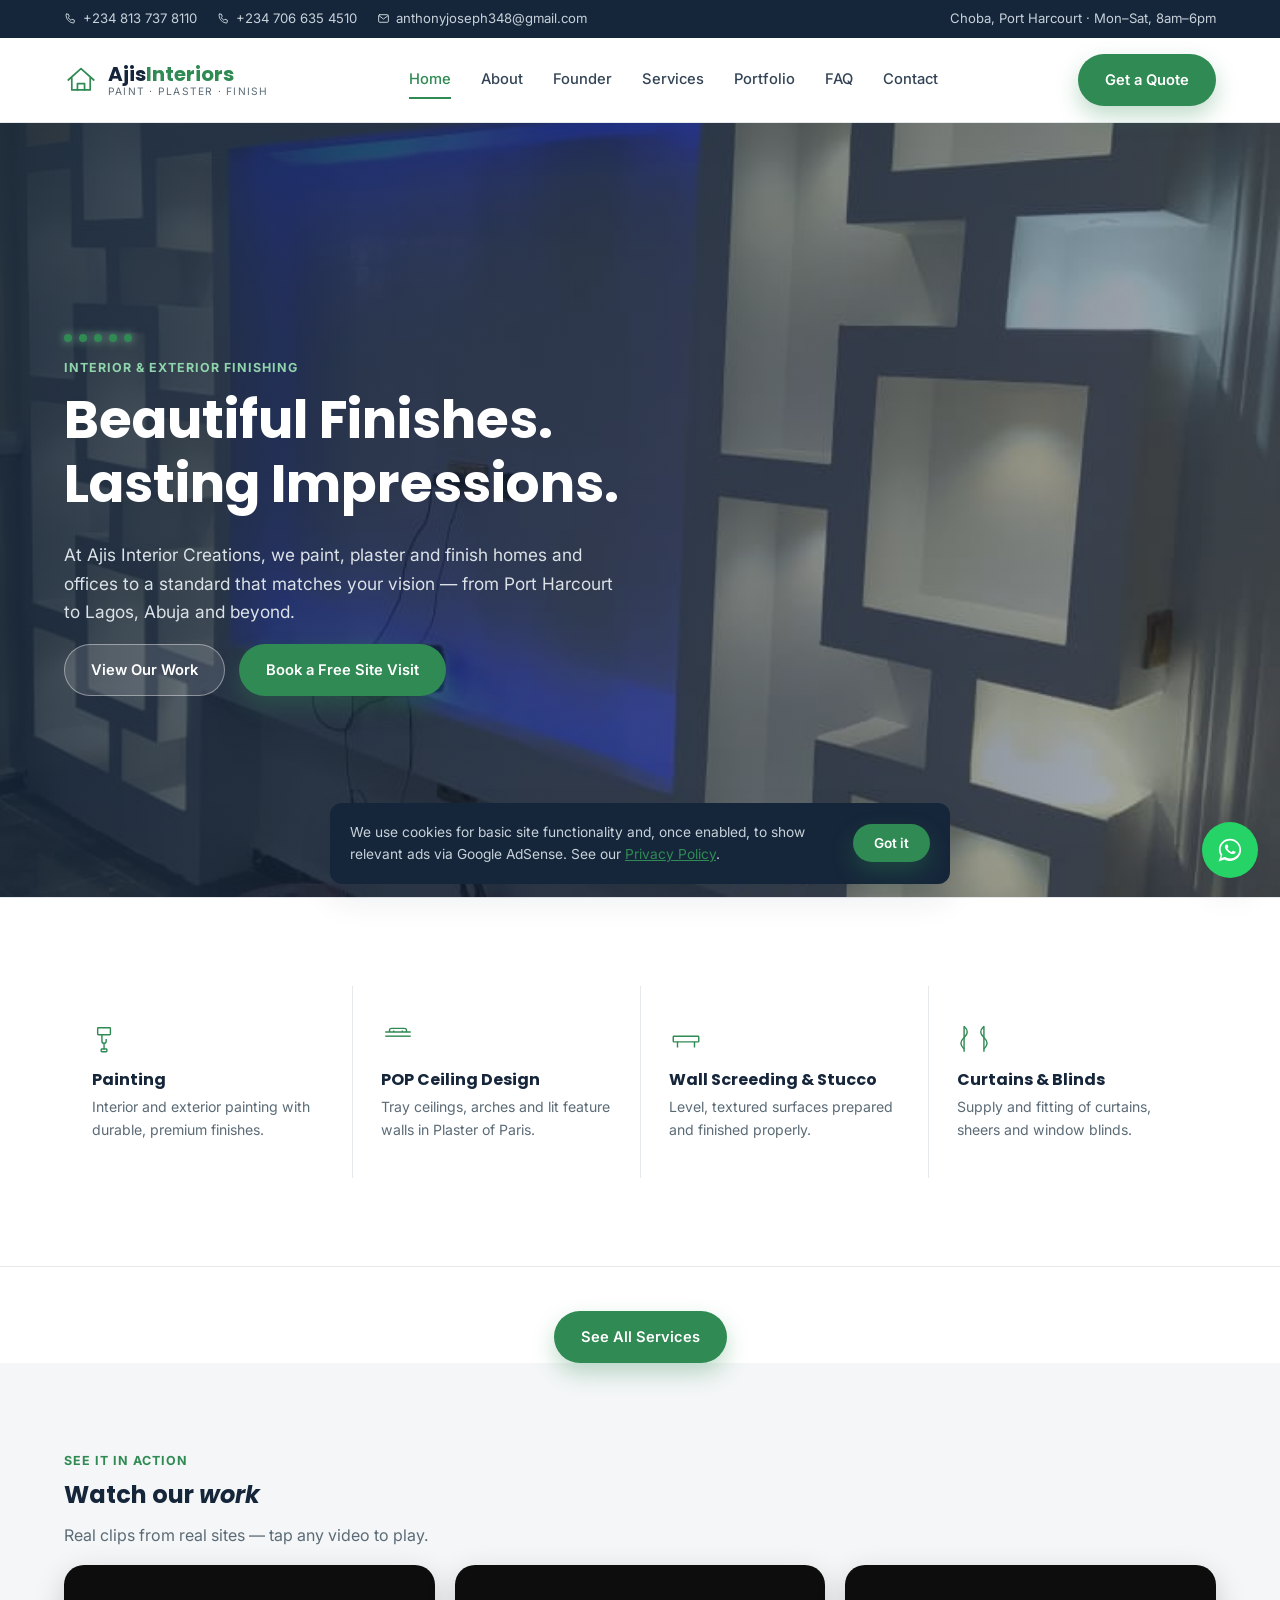
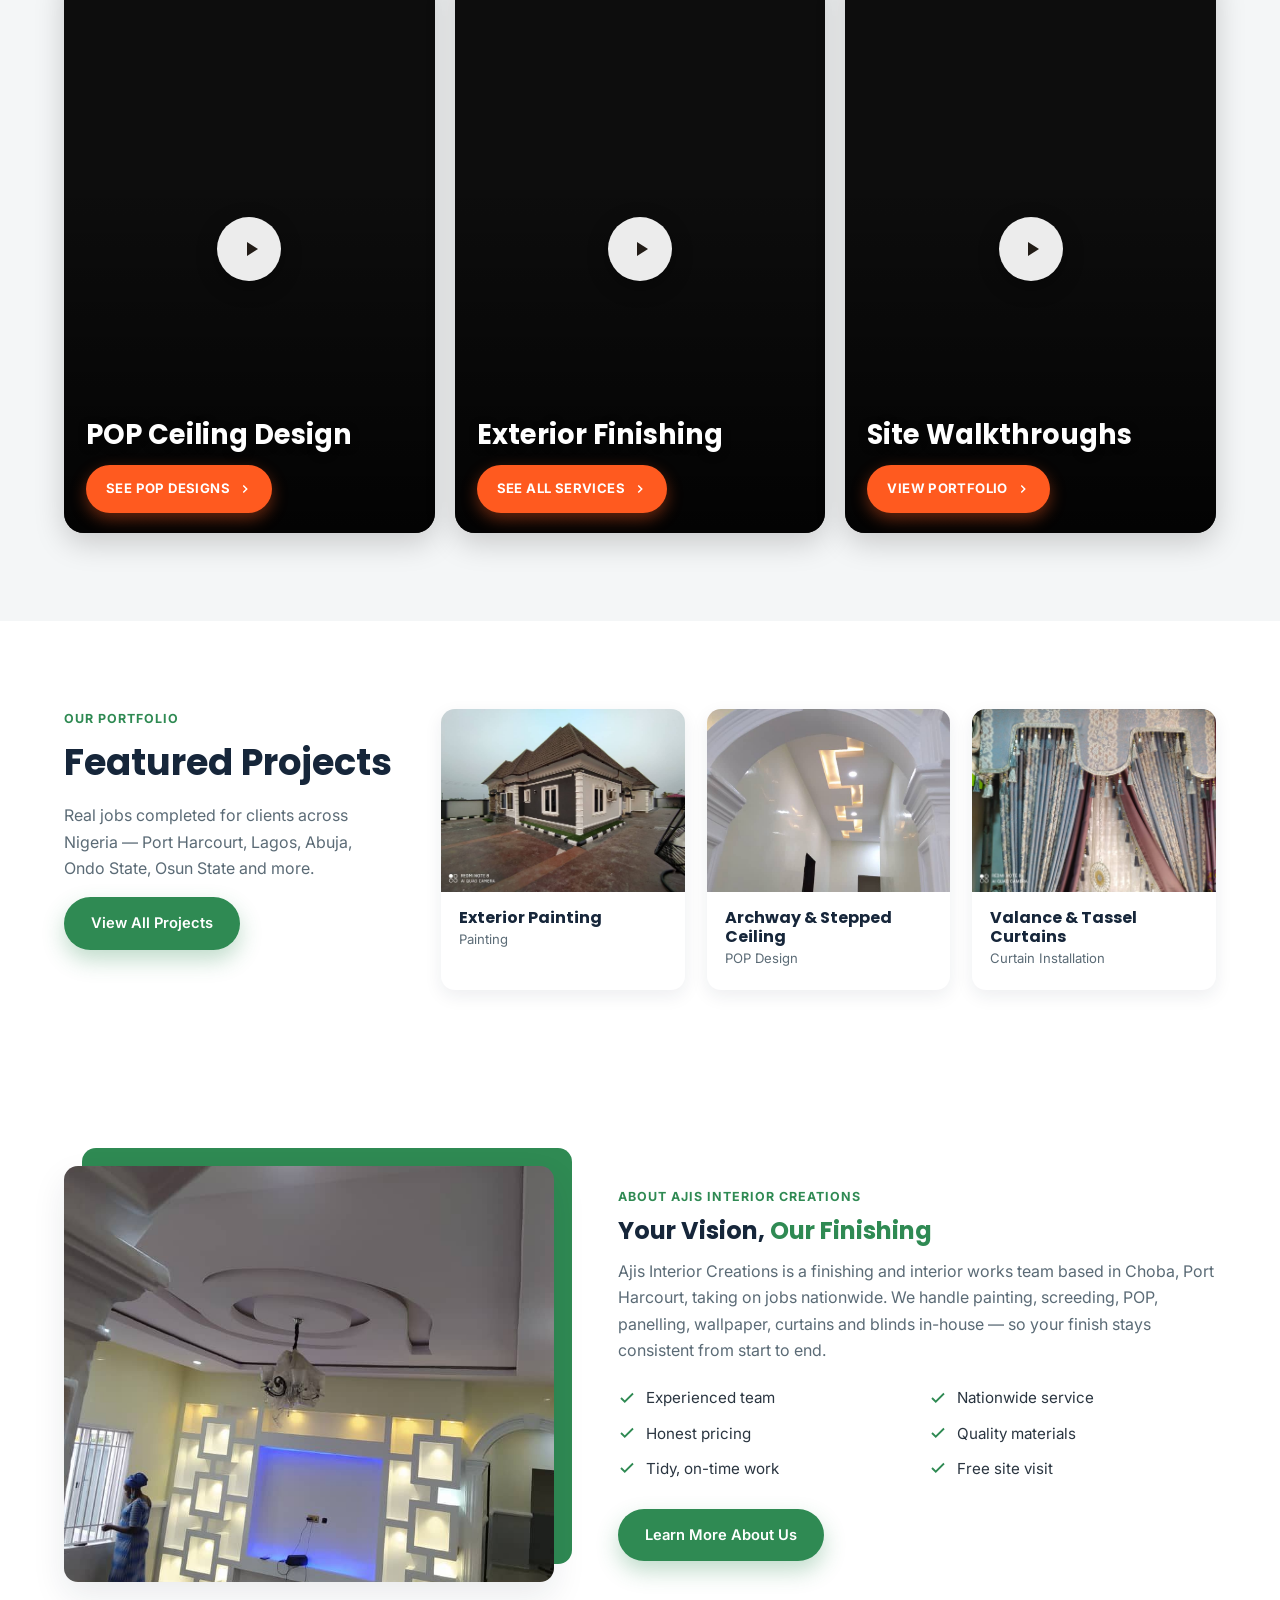
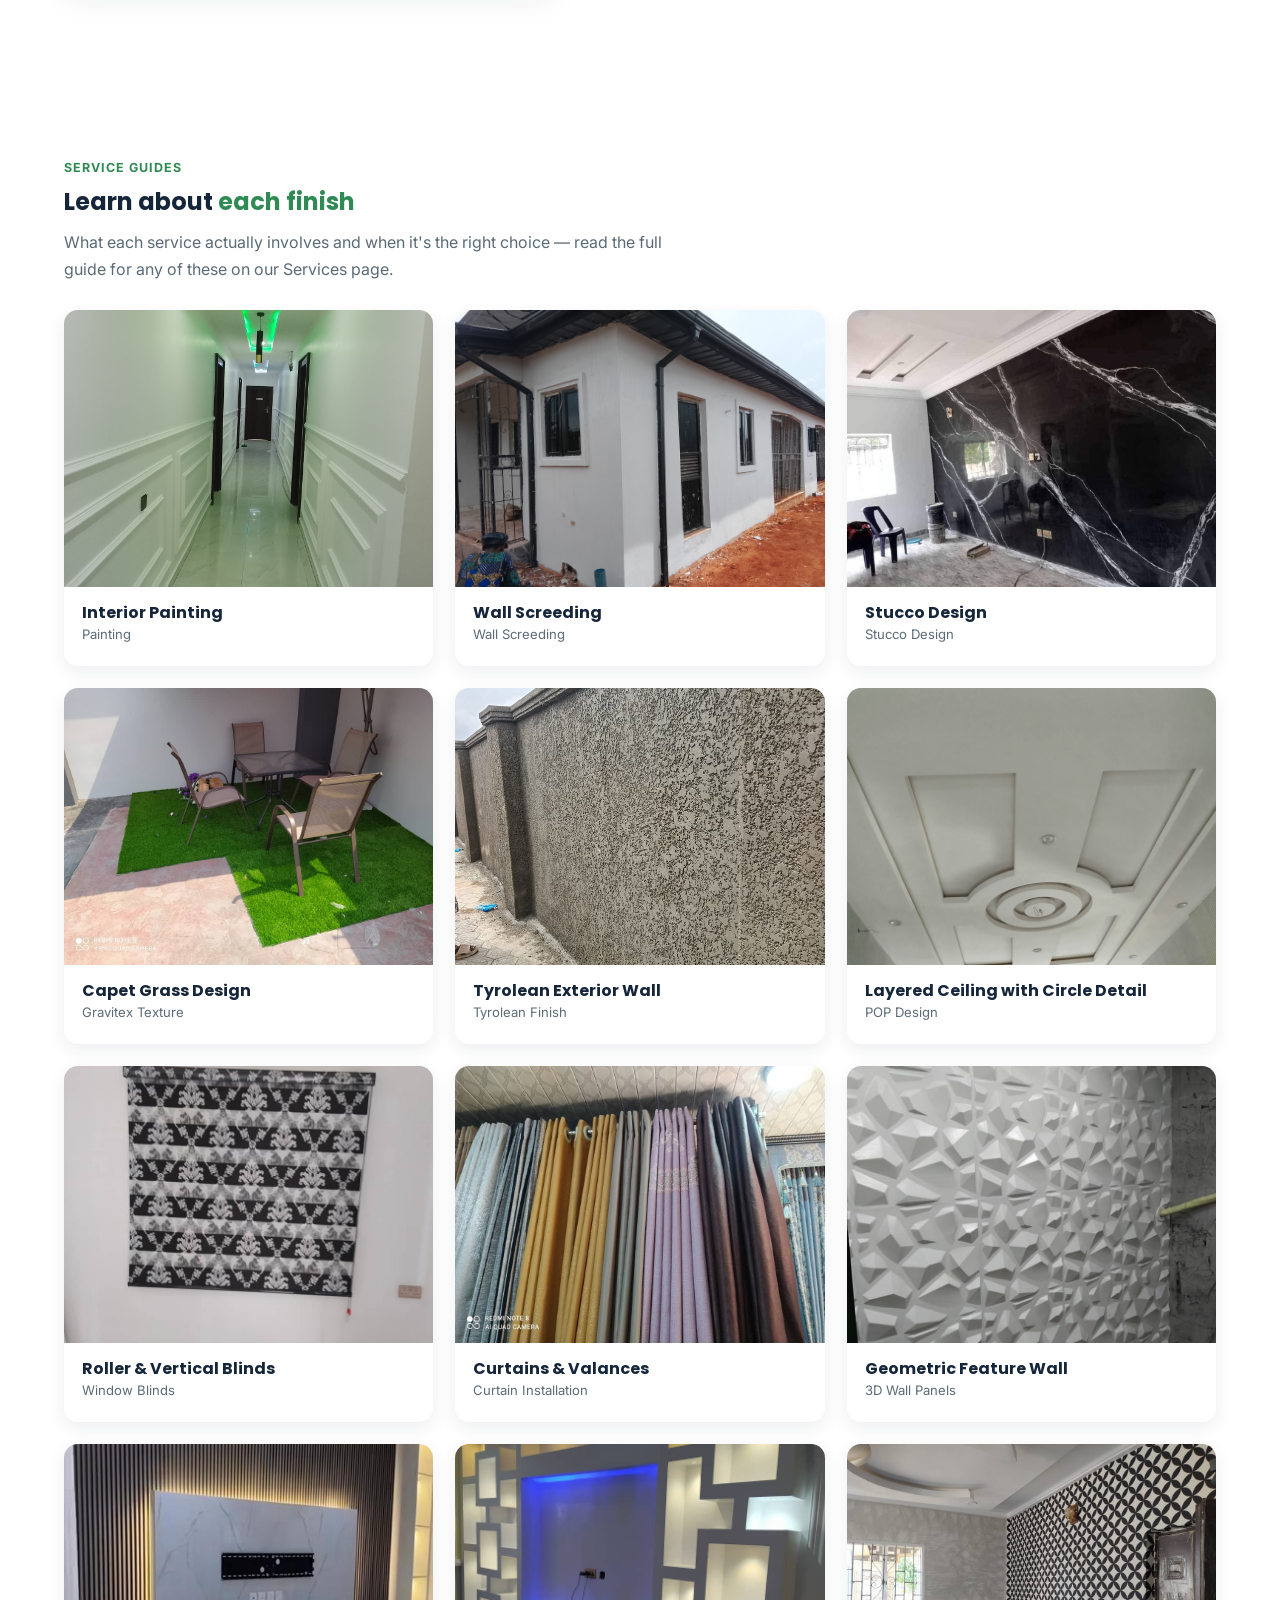
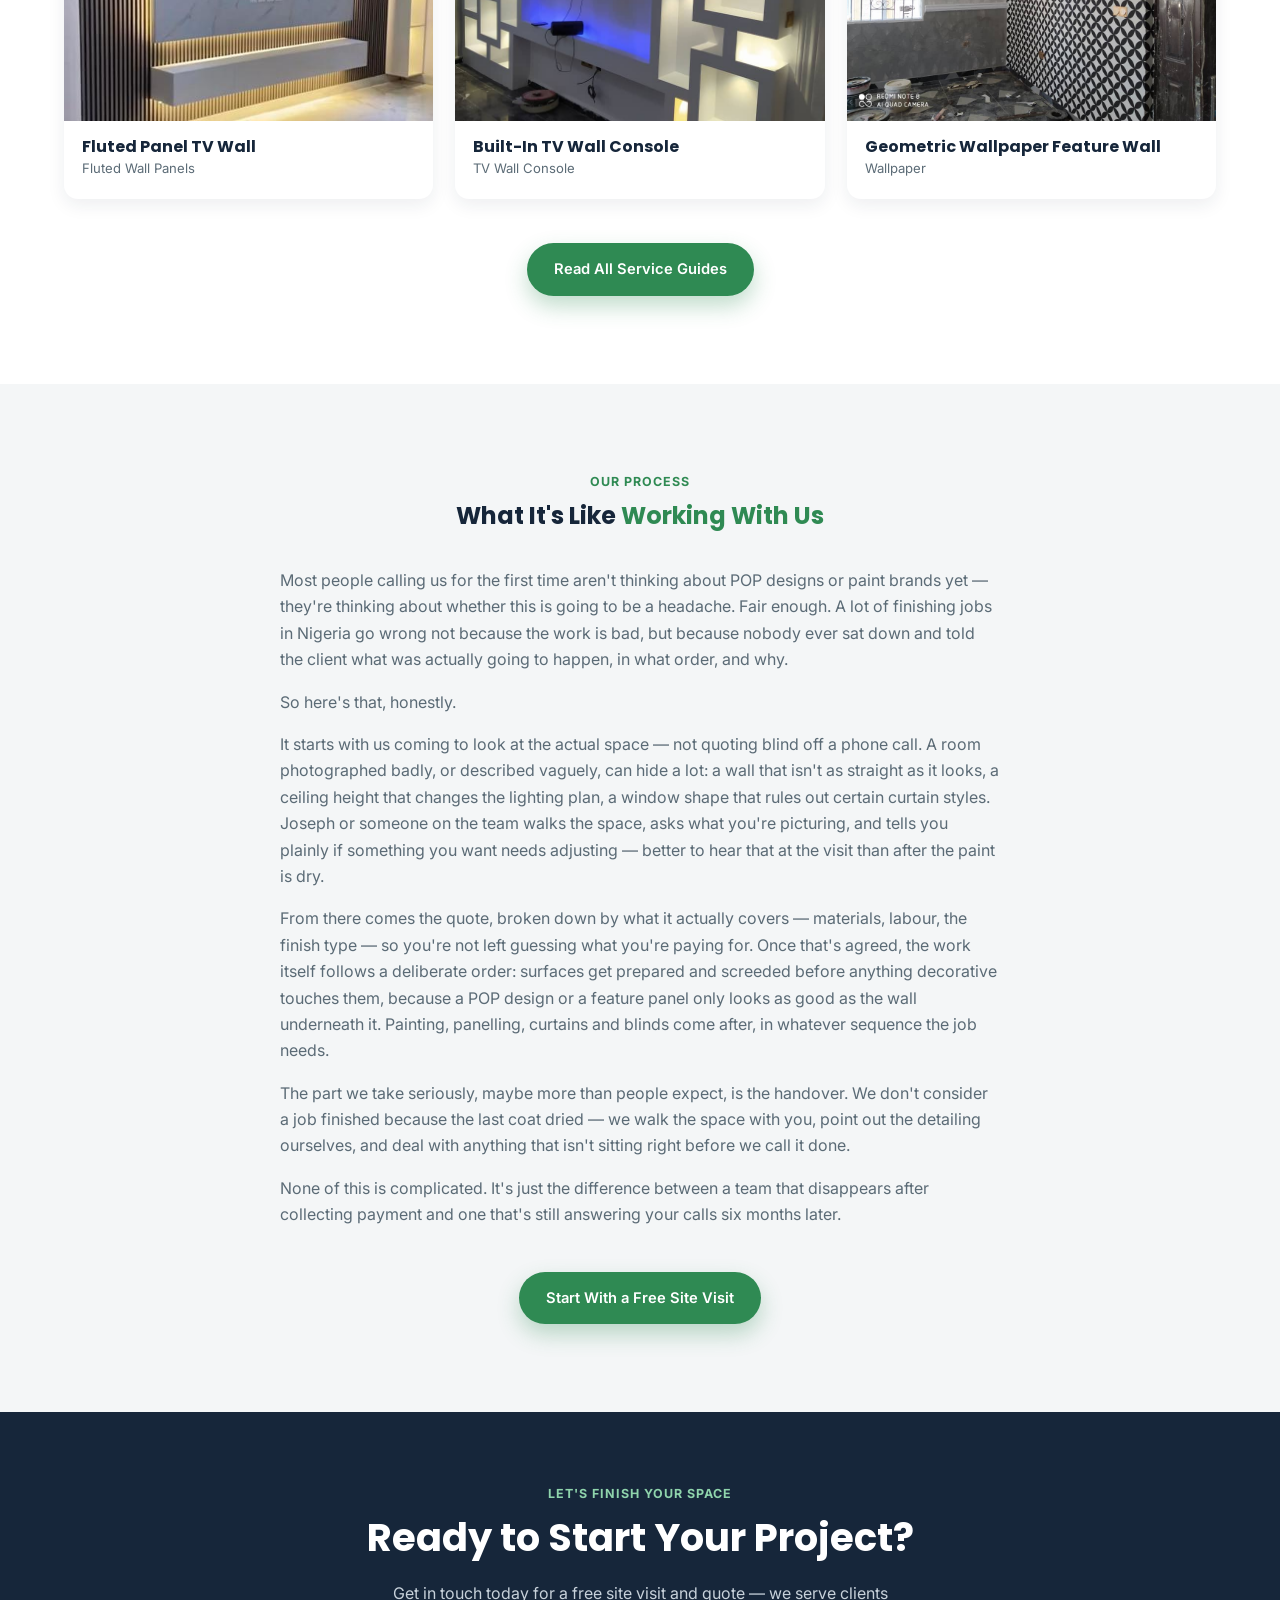
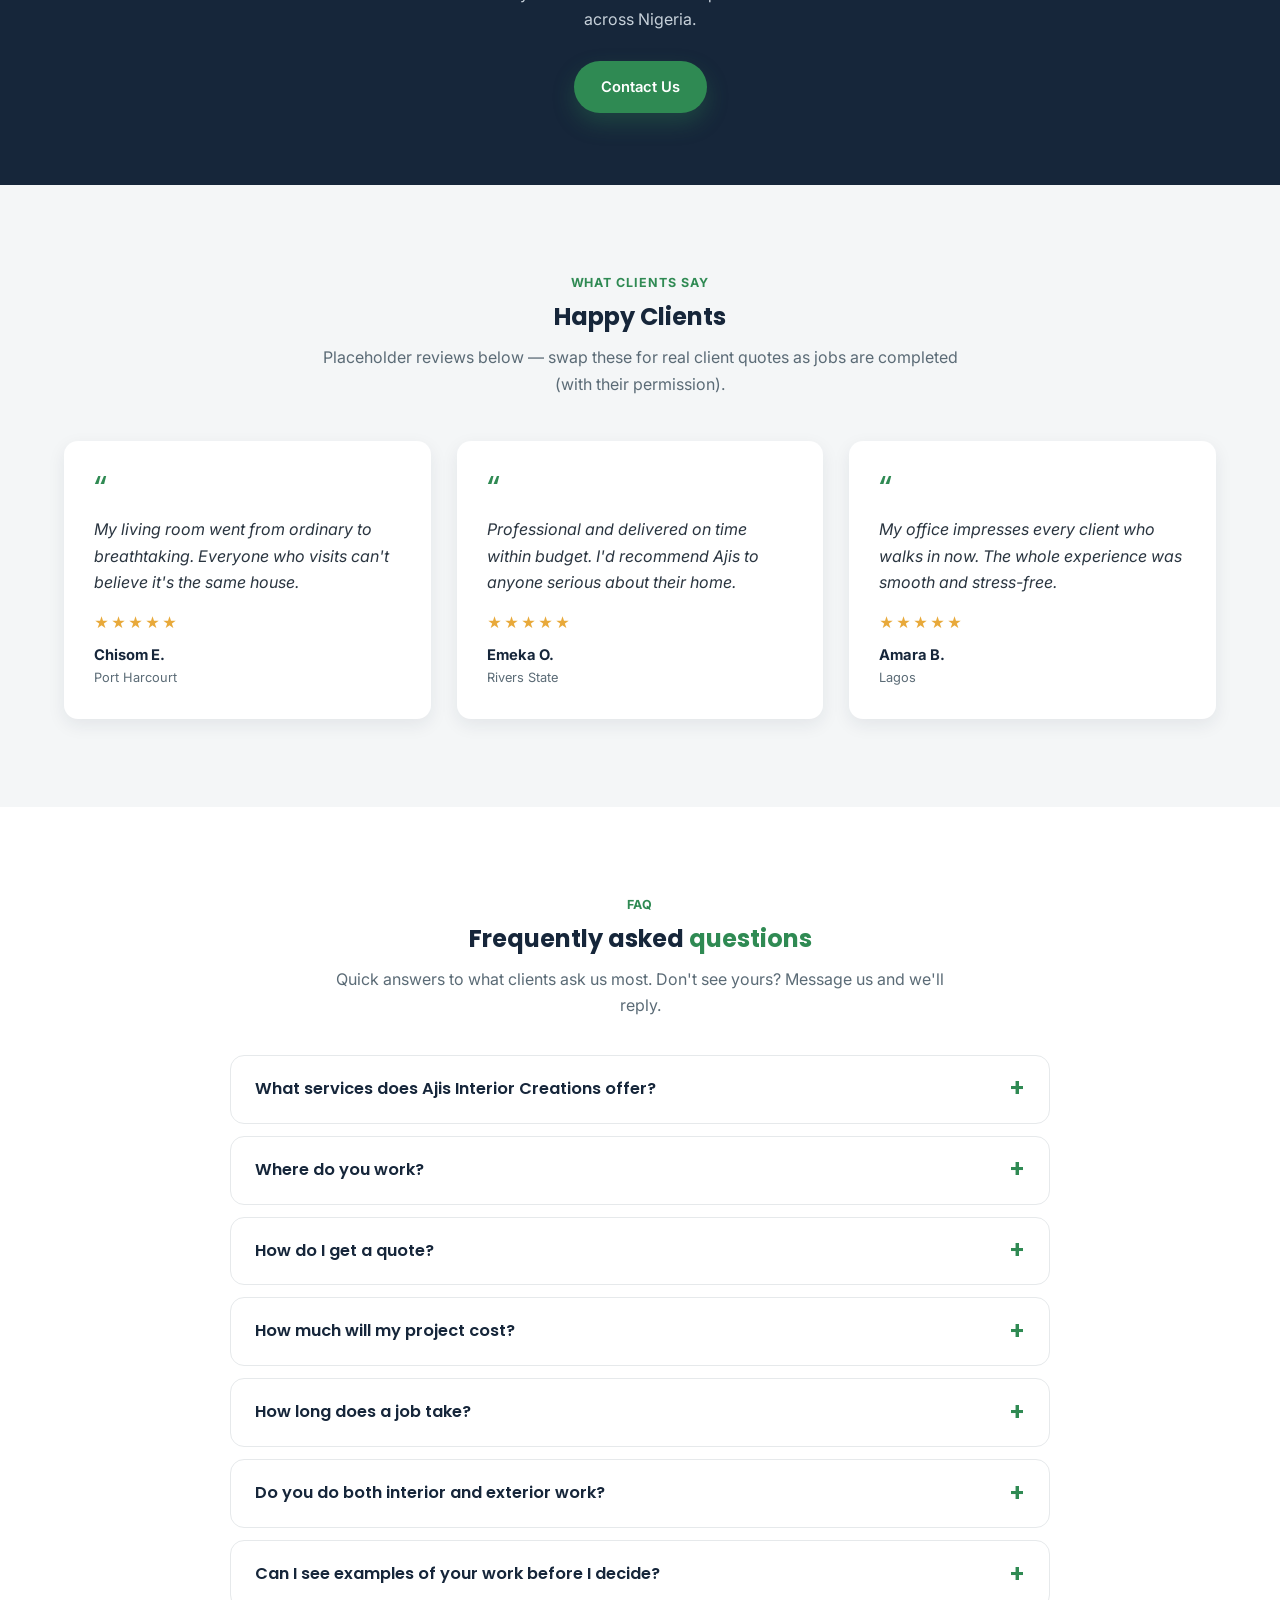
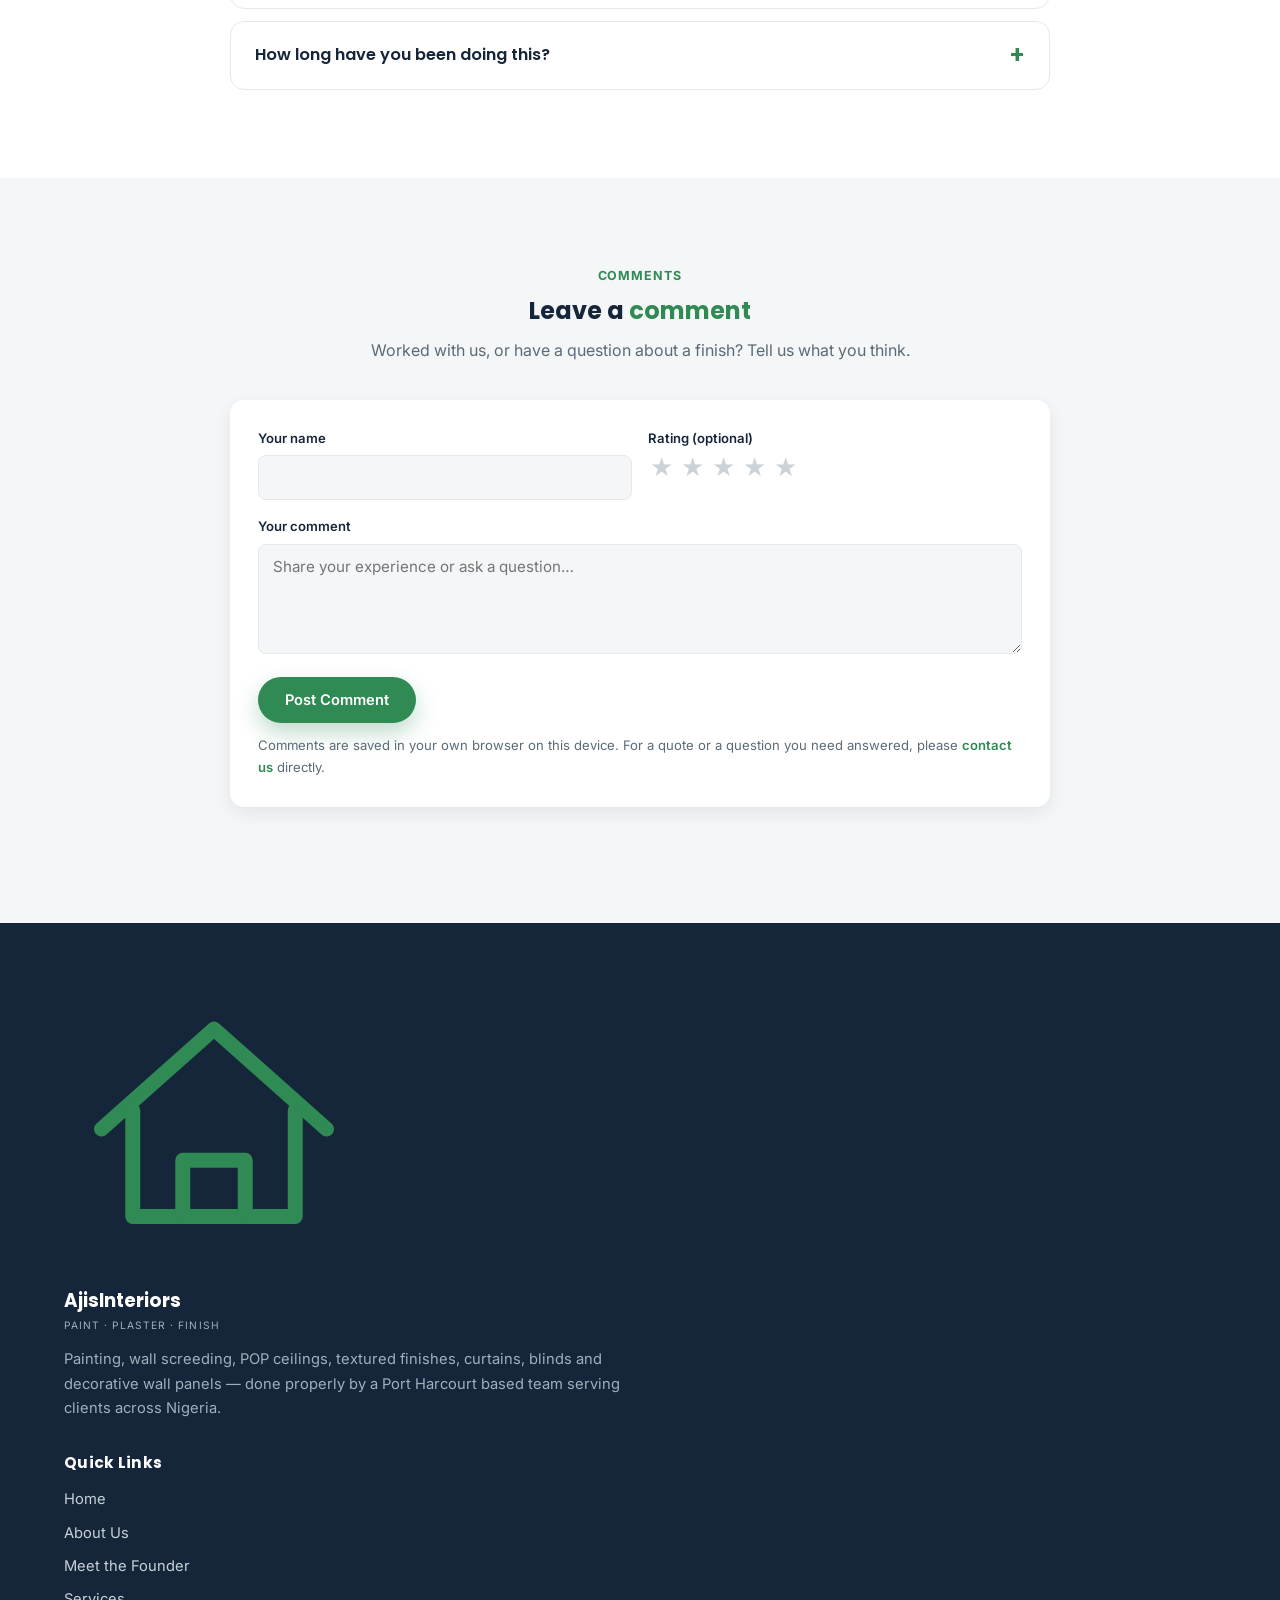
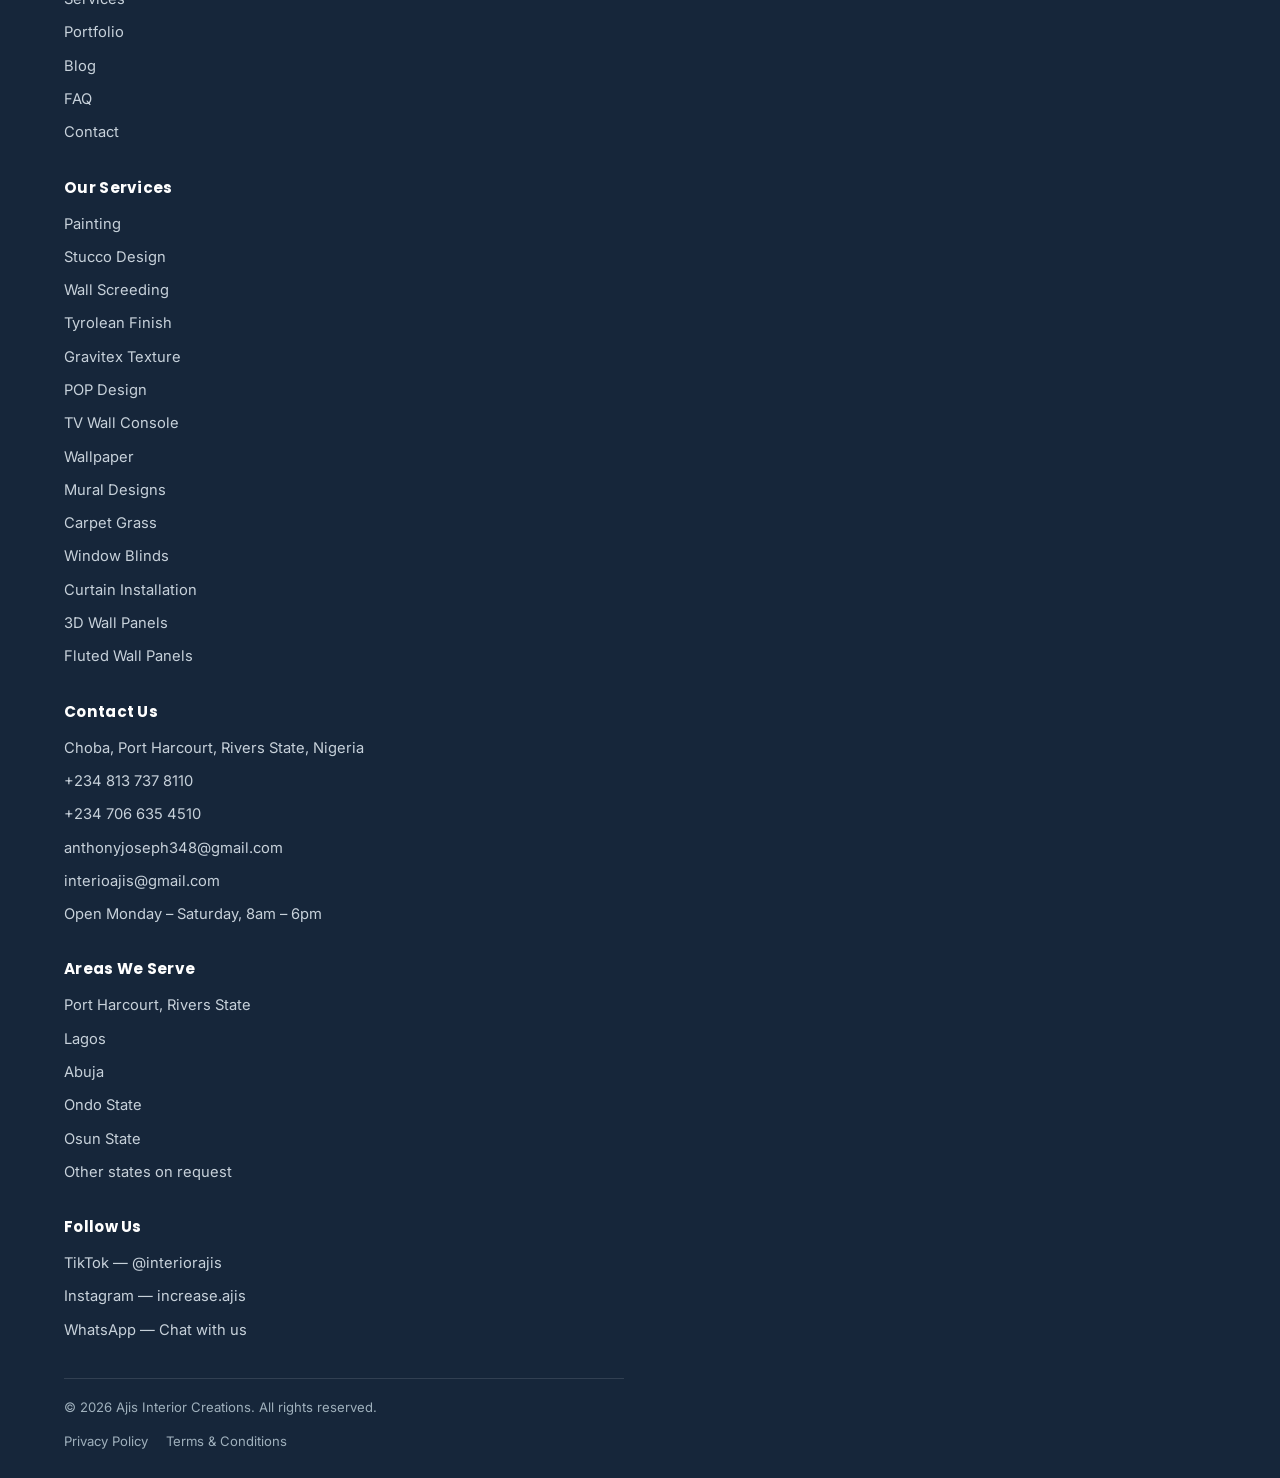
==== commit 4404c732: "Update index.html" ====
--- a/index.html
+++ b/index.html
@@ -1,11 +1,12 @@
 <!doctype html>
 <html lang="en">
 <head>
+<meta name="google-adsense-account" content="ca-pub-7127602604851767">
 <meta charset="UTF-8">
 <meta name="viewport" content="width=device-width, initial-scale=1.0">
 <title>Ajis Interior Creations | Painting, POP, Curtains &amp; Wall Finishes — Nigeria</title>
 <meta name="description" content="Ajis Interior Creations delivers painting, wall screeding, Tyrolean finish, POP ceiling design, wallpaper, fluted/3D panels, curtains and window blinds for homes and offices across Nigeria.">
-<link rel="canonical" href="https://ajisinteriorcreation.com.ng/">
+<link rel="canonical" href="https://mmakaprince0-design.github.io/Ajis-Interior-Creation/">
 <link rel="preconnect" href="https://fonts.googleapis.com">
 <link rel="preconnect" href="https://fonts.gstatic.com" crossorigin>
 <link href="https://fonts.googleapis.com/css2?family=Poppins:wght@500;600;700&family=Inter:wght@400;500;600&display=swap" rel="stylesheet">
@@ -13,17 +14,33 @@
 <meta property="og:type" content="website">
 <meta property="og:title" content="Ajis Interior Creations | Interior &amp; Exterior Finishing">
 <meta property="og:description" content="Painting, wall screeding, Tyrolean finish, POP ceiling design, wallpaper, fluted &amp; 3D panels, curtains and window blinds — serving clients across Nigeria.">
-<meta property="og:image" content="https://ajisinteriorcreation.com.ng/images/pop-tv-wall-unit.jpg">
-<meta property="og:url" content="https://ajisinteriorcreation.com.ng/">
+<meta property="og:image" content="https://mmakaprince0-design.github.io/Ajis-Interior-Creation/images/pop-tv-wall-unit.jpg">
+<meta property="og:url" content="https://mmakaprince0-design.github.io/Ajis-Interior-Creation/">
 <meta name="twitter:card" content="summary_large_image">
-
+<script src="https://cdn.cookiehub.eu/c2/7d48eb61.js"></script>
+<script type="text/javascript">
+document.addEventListener("DOMContentLoaded", function(event) {
+var cpm = {};
+window.cookiehub.load(cpm);
+});
+</script>
+<!-- Google tag (gtag.js) -->
+<script async src="https://www.googletagmanager.com/gtag/js?id=G-WL00KJ7FWT"></script>
+<script>
+  window.dataLayer = window.dataLayer || [];
+  function gtag(){dataLayer.push(arguments);}
+  gtag('js', new Date());
+
+  gtag('config', 'G-WL00KJ7FWT');
+</script>
+<script async src="https://pagead2.googlesyndication.com/pagead/js/adsbygoogle.js?client=ca-pub-7127602604851767"
+     crossorigin="anonymous"></script>
 <script type="application/ld+json">
 {
   "@context": "https://schema.org",
   "@type": "HomeAndConstructionBusiness",
   "name": "Ajis Interior Creations",
-  "logo": "https://ajisinteriorcreation.com.ng/images/logo-ajis-badge.png",
-  "image": "https://ajisinteriorcreation.com.ng/images/pop-tv-wall-unit.jpg",
+  "image": "https://mmakaprince0-design.github.io/Ajis-Interior-Creation/images/pop-tv-wall-unit.jpg",
   "telephone": "+2348137378110",
   "email": "anthonyjoseph348@gmail.com",
   "additionalProperty": [
@@ -41,9 +58,6 @@
   "sameAs": ["https://www.tiktok.com/@interiorajis", "https://www.instagram.com/increase.ajis"]
 }
 </script>
-<link rel="icon" type="image/png" href="images/favicon-192.png">
-<link rel="apple-touch-icon" href="images/favicon-192.png">
-<script async src="https://pagead2.googlesyndication.com/pagead/js/adsbygoogle.js?client=ca-pub-7127602604851767" crossorigin="anonymous"></script>
 </head>
 <body>
 <div class="top-strip">
@@ -59,7 +73,19 @@
 
 <header class="site-header">
   <div class="container">
-    <a href="index.html" class="brand" aria-label="Ajis Interior Creation — home"><img class="brand-logo" src="images/logo-ajis-badge.png" alt="Ajis Interior Creation — Your Space, Our Design" width="68" height="68"></a>
+    <a href="index.html" class="brand">
+      <span class="brand-icon" aria-hidden="true">
+        <svg viewBox="0 0 48 48" fill="none" stroke="currentColor" stroke-width="2.4" stroke-linecap="round" stroke-linejoin="round">
+          <path d="M6 24L24 8l18 16"/>
+          <path d="M11 21v17h26V21"/>
+          <path d="M19 38v-9h10v9"/>
+        </svg>
+      </span>
+      <span class="brand-text">
+        <span class="brand-name">Ajis<span>Interiors</span></span>
+        <span class="brand-tag">Paint · Plaster · Finish</span>
+      </span>
+    </a>
     <nav class="main-nav" id="main-nav">
       <a href="index.html" class="active">Home</a>
       <a href="about.html">About</a>
@@ -80,11 +106,11 @@
 
 <section class="hero">
   <div class="hero-slides" id="hero-slides">
-    <div class="hero-slide"><img src="images/pop-tv-wall-unit.jpg" alt="POP ceiling and TV wall unit finished by Ajis Interior Creations" loading="eager"></div>
-    <div class="hero-slide"><img src="images/exterior-painting-1.jpg" alt="Exterior painting by Ajis Interior Creations"></div>
-    <div class="hero-slide"><img src="images/curtain-installation-2.jpg" alt="Curtain installation by Ajis Interior Creations"></div>
-    <div class="hero-slide"><img src="images/3d-wall-panel-1.jpg" alt="3D wall panel feature wall by Ajis Interior Creations"></div>
-    <div class="hero-slide"><img src="images/wallpaper-installation.jpg" alt="Wallpaper installation by Ajis Interior Creations"></div>
+    <div class="hero-slide"><img src="pop-tv-wall-unit.jpg" alt="POP ceiling and TV wall unit finished by Ajis Interior Creations" loading="eager"></div>
+    <div class="hero-slide"><img src="exterior-painting-1.jpg" alt="Exterior painting by Ajis Interior Creations"></div>
+    <div class="hero-slide"><img src="curtain-installation-2.jpg" alt="Curtain installation by Ajis Interior Creations"></div>
+    <div class="hero-slide"><img src="3d-wall-panel-1.jpg" alt="3D wall panel feature wall by Ajis Interior Creations"></div>
+    <div class="hero-slide"><img src="wallpaper-installation.jpg" alt="Wallpaper installation by Ajis Interior Creations"></div>
   </div>
   <div class="hero-overlay"></div>
   <div class="container hero-inner">
@@ -140,7 +166,7 @@
     <div class="video-grid">
 
       <div class="video-card">
-        <video src="videos/project-pop-ceiling.mp4" poster="images/project-pop-ceiling-poster.jpg" playsinline preload="none"></video>
+        <video src="project-pop-ceiling.mp4" poster="project-pop-ceiling-poster.jpg" playsinline preload="none"></video>
         <div class="vc-overlay"></div>
         <button class="vc-play" aria-label="Play video — POP ceiling design">
           <svg viewBox="0 0 24 24"><path d="M8 5v14l11-7z"/></svg>
@@ -154,7 +180,7 @@
       </div>
 
       <div class="video-card">
-        <video src="videos/project-exterior-finishing.mp4" poster="images/project-exterior-finishing-poster.jpg" playsinline preload="none"></video>
+        <video src="project-exterior-finishing.mp4" poster="project-exterior-finishing-poster.jpg" playsinline preload="none"></video>
         <div class="vc-overlay"></div>
         <button class="vc-play" aria-label="Play video — exterior finishing">
           <svg viewBox="0 0 24 24"><path d="M8 5v14l11-7z"/></svg>
@@ -168,7 +194,7 @@
       </div>
 
       <div class="video-card">
-        <video src="videos/project-site-walkthrough.mp4" poster="images/project-site-walkthrough-poster.jpg" playsinline preload="none"></video>
+        <video src="project-site-walkthrough.mp4" poster="project-site-walkthrough-poster.jpg" playsinline preload="none"></video>
         <div class="vc-overlay"></div>
         <button class="vc-play" aria-label="Play video — site walkthrough">
           <svg viewBox="0 0 24 24"><path d="M8 5v14l11-7z"/></svg>
@@ -197,15 +223,15 @@
       </div>
       <div class="card-grid">
         <div class="proj-card">
-          <img src="images/exterior-painting-1.jpg" alt="Exterior painting project by Ajis Interior Creations" loading="lazy">
+          <img src="exterior-painting-1.jpg" alt="Exterior painting project by Ajis Interior Creations" loading="lazy">
           <div class="info"><h4>Exterior Painting</h4><div class="tag">Painting</div></div>
         </div>
         <div class="proj-card">
-          <img src="images/pop-archway-ceiling.jpg" alt="POP archway and stepped ceiling by Ajis Interior Creations" loading="lazy">
+          <img src="pop-archway-ceiling.jpg" alt="POP archway and stepped ceiling by Ajis Interior Creations" loading="lazy">
           <div class="info"><h4>Archway &amp; Stepped Ceiling</h4><div class="tag">POP Design</div></div>
         </div>
         <div class="proj-card">
-          <img src="images/curtain-installation-2.jpg" alt="Curtains with valance and tassels by Ajis Interior Creations" loading="lazy">
+          <img src="curtain-installation-2.jpg" alt="Curtains with valance and tassels by Ajis Interior Creations" loading="lazy">
           <div class="info"><h4>Valance &amp; Tassel Curtains</h4><div class="tag">Curtain Installation</div></div>
         </div>
       </div>
@@ -216,7 +242,7 @@
 <section id="about-teaser">
   <div class="container about-wrap">
     <div class="about-media">
-      <img src="images/pop-ceiling-tv-wall.jpg" alt="Living room finished by Ajis Interior Creations">
+      <img src="pop-ceiling-tv-wall.jpg" alt="Living room finished by Ajis Interior Creations">
     </div>
     <div>
       <div class="eyebrow">About Ajis Interior Creations</div>
@@ -244,51 +270,51 @@
     </div>
     <div class="gallery-grid">
       <a href="service.html#article-painting" class="proj-card">
-        <img src="images/pop-wall-moulding-led-hallway.jpg" alt="Interior painting by Ajis Interior Creations: freshly painted hallway walls" loading="lazy">
+        <img src="IMG_20260703_192736.jpg" alt="Interior painting by Ajis Interior Creations: freshly painted hallway walls" loading="lazy">
         <div class="info"><h4>Interior Painting</h4><div class="tag">Painting</div></div>
       </a>
       <a href="service.html#article-screeding" class="proj-card">
-        <img src="images/stucco-window-surrounds.jpg" alt="Wall screeding on a rendered exterior by Ajis Interior Creations" loading="lazy">
+        <img src="IMG_20251227_123836.jpg" alt="Wall screeding on a rendered exterior by Ajis Interior Creations" loading="lazy">
         <div class="info"><h4>Wall Screeding</h4><div class="tag">Wall Screeding</div></div>
       </a>
       <a href="service.html#article-stucco" class="proj-card">
-        <img src="images/wall-screeding-smooth-finish.jpg" alt="Stucco design wall finish by Ajis Interior Creations" loading="lazy">
+        <img src="IMG-20240531-WA0002.jpg" alt="Stucco design wall finish by Ajis Interior Creations" loading="lazy">
         <div class="info"><h4>Stucco Design</h4><div class="tag">Stucco Design</div></div>
       </a>
       <a href="service.html#article-gravitex" class="proj-card">
-        <img src="images/project-exterior-finishing-poster.jpg" alt="Textured boundary wall by Ajis Interior Creations" loading="lazy">
-        <div class="info"><h4>Textured Boundary Wall</h4><div class="tag">Gravitex Texture</div></div>
+        <img src="WhatsApp Image 2026-09-04 at 11.22.21 AM (1).jpeg" alt="Textured boundary wall by Ajis Interior Creations" loading="lazy">
+        <div class="info"><h4>Capet Grass Design</h4><div class="tag">Gravitex Texture</div></div>
       </a>
       <a href="service.html#article-tyrolean" class="proj-card">
-        <img src="images/gravitex-textured-wall.jpg" alt="Tyrolean exterior wall by Ajis Interior Creations" loading="lazy">
+        <img src="e3be3cf3-654c-4e72-b343-4dd12c60ff62.jpeg" alt="Tyrolean exterior wall by Ajis Interior Creations" loading="lazy">
         <div class="info"><h4>Tyrolean Exterior Wall</h4><div class="tag">Tyrolean Finish</div></div>
       </a>
       <a href="service.html#article-pop-design" class="proj-card">
-        <img src="images/pop-ceiling-panels-circles.jpg" alt="Layered POP ceiling with circle detail by Ajis Interior Creations" loading="lazy">
+        <img src="IMG_20240610_110603.jpg" alt="Layered POP ceiling with circle detail by Ajis Interior Creations" loading="lazy">
         <div class="info"><h4>Layered Ceiling with Circle Detail</h4><div class="tag">POP Design</div></div>
       </a>
       <a href="service.html#article-blinds" class="proj-card">
-        <img src="images/window-blind-1.jpg" alt="Window blinds fitted by Ajis Interior Creations" loading="lazy">
+        <img src="window-blind-1.jpg" alt="Window blinds fitted by Ajis Interior Creations" loading="lazy">
         <div class="info"><h4>Roller &amp; Vertical Blinds</h4><div class="tag">Window Blinds</div></div>
       </a>
       <a href="service.html#article-curtains" class="proj-card">
-        <img src="images/curtain-collection.jpg" alt="Curtain installation by Ajis Interior Creations" loading="lazy">
+        <img src="curtain-collection.jpg" alt="Curtain installation by Ajis Interior Creations" loading="lazy">
         <div class="info"><h4>Curtains &amp; Valances</h4><div class="tag">Curtain Installation</div></div>
       </a>
       <a href="service.html#article-3d-panels" class="proj-card">
-        <img src="images/3d-wall-panel-1.jpg" alt="3D wall panel feature wall by Ajis Interior Creations" loading="lazy">
+        <img src="3d-wall-panel-1.jpg" alt="3D wall panel feature wall by Ajis Interior Creations" loading="lazy">
         <div class="info"><h4>Geometric Feature Wall</h4><div class="tag">3D Wall Panels</div></div>
       </a>
       <a href="service.html#article-fluted-panels" class="proj-card">
-        <img src="images/fluted-panel-tv-wall.jpg" alt="Fluted wall panel TV wall with backlighting" loading="lazy">
+        <img src="IMG-20240325-WA0042-1.jpg" alt="Fluted wall panel TV wall with backlighting" loading="lazy">
         <div class="info"><h4>Fluted Panel TV Wall</h4><div class="tag">Fluted Wall Panels</div></div>
       </a>
       <a href="service.html#article-tv-console" class="proj-card">
-        <img src="images/pop-tv-wall-unit.jpg" alt="TV wall console by Ajis Interior Creations" loading="lazy">
+        <img src="pop-tv-wall-unit.jpg" alt="TV wall console by Ajis Interior Creations" loading="lazy">
         <div class="info"><h4>Built-In TV Wall Console</h4><div class="tag">TV Wall Console</div></div>
       </a>
       <a href="service.html#article-wallpaper" class="proj-card">
-        <img src="images/wallpaper-feature-wall.jpg" alt="Geometric wallpaper feature wall by Ajis Interior Creations" loading="lazy">
+        <img src="WhatsApp Image 2026-09-04 at 11.22.26 AM (1).jpeg" alt="Geometric wallpaper feature wall by Ajis Interior Creations" loading="lazy">
         <div class="info"><h4>Geometric Wallpaper Feature Wall</h4><div class="tag">Wallpaper</div></div>
       </a>
     </div>
@@ -454,23 +480,21 @@
     <div class="footer-stack">
 
       <div class="footer-block">
-        <a class="footer-brand" href="index.html" aria-label="Ajis Interior Creation — home"><img class="footer-logo" src="images/logo-ajis-badge.png" alt="Ajis Interior Creation — Your Space, Our Design" width="120" height="120" loading="lazy"></a>
+        <a class="footer-brand" href="index.html">
+          <span class="brand-icon" aria-hidden="true"><svg viewBox="0 0 48 48" fill="none" stroke="currentColor" stroke-width="2.4" stroke-linecap="round" stroke-linejoin="round"><path d="M6 24L24 8l18 16"/><path d="M11 21v17h26V21"/><path d="M19 38v-9h10v9"/></svg></span>
+          <span><span class="brand-name">AjisInteriors</span><span class="brand-tag">Paint · Plaster · Finish</span></span>
+        </a>
         <p>Painting, wall screeding, POP ceilings, textured finishes, curtains, blinds and decorative wall panels — done properly by a Port Harcourt based team serving clients across Nigeria.</p>
       </div>
 
       <div class="footer-block">
         <h5>Quick Links</h5>
-        <ul><li><a href="index.html">Home</a></li><li><a href="about.html">About Us</a></li><li><a href="founder.html">Meet the Founder</a></li><li><a href="service.html">Services</a></li><li><a href="portfolio.html">Portfolio</a></li><li><a href="articles/index.html">Blog</a></li><li><a href="index.html#faq">FAQ</a></li><li><a href="contact.html">Contact</a></li></ul>
+        <ul><li><a href="index.html">Home</a></li><li><a href="about.html">About Us</a></li><li><a href="founder.html">Meet the Founder</a></li><li><a href="service.html">Services</a></li><li><a href="portfolio.html">Portfolio</a></li><li><a href="service.html">Blog</a></li><li><a href="index.html#faq">FAQ</a></li><li><a href="contact.html">Contact</a></li></ul>
       </div>
 
       <div class="footer-block">
         <h5>Our Services</h5>
         <ul><li><a href="service.html#article-painting">Painting</a></li><li><a href="service.html#article-stucco">Stucco Design</a></li><li><a href="service.html#article-screeding">Wall Screeding</a></li><li><a href="service.html#article-tyrolean">Tyrolean Finish</a></li><li><a href="service.html#article-gravitex">Gravitex Texture</a></li><li><a href="service.html#article-pop-design">POP Design</a></li><li><a href="service.html#article-tv-console">TV Wall Console</a></li><li><a href="service.html#article-wallpaper">Wallpaper</a></li><li><a href="service.html#article-mural">Mural Designs</a></li><li><a href="service.html#article-carpet-grass">Carpet Grass</a></li><li><a href="service.html#article-blinds">Window Blinds</a></li><li><a href="service.html#article-curtains">Curtain Installation</a></li><li><a href="service.html#article-3d-panels">3D Wall Panels</a></li><li><a href="service.html#article-fluted-panels">Fluted Wall Panels</a></li></ul>
-      </div>
-
-      <div class="footer-block">
-        <h5>Popular Reads</h5>
-        <ul><li><a href="articles/choosing-paint-color.html">How to Choose the Perfect Paint Color for Every Room</a></li><li><a href="articles/pop-ceiling-designs-nigeria.html">10 Modern POP Ceiling Designs for Nigerian Homes</a></li><li><a href="articles/small-living-room-ideas.html">How to Make a Small Living Room Look Bigger</a></li><li><a href="articles/how-much-does-it-cost-to-paint-a-house.html">How Much Does It Cost to Paint a House in Nigeria? What Affects the Price</a></li><li><a href="articles/tv-wall-unit-designs.html">TV Wall Unit Designs: Ideas for a Standout Living Room</a></li><li><a href="articles/bedroom-interior-design-ideas.html">Bedroom Interior Design Ideas for a Calm, Restful Space</a></li><li><a href="articles/index.html"><strong>View all 15 articles →</strong></a></li></ul>
       </div>
 
       <div class="footer-block">
--- a/style.css
+++ b/style.css
@@ -427,4 +427,11 @@
 .page-content p, .page-content li{ color: var(--text-muted); max-width: 74ch; }
 .page-content ul{ list-style: disc; padding-left: 1.4em; margin-bottom: 1em; }
 .page-content ul li{ margin-bottom: 0.5em; }
-.updated{ color: var(--text-muted); font-size:0.85rem; margin-bottom: 2em; }+.updated{ color: var(--text-muted); font-size:0.85rem; margin-bottom: 2em; }
+
+
+/* ---------- Logo image ---------- */
+.brand-logo{ display:block; width:84px; height:84px; }
+.footer-logo{ display:block; width:120px; height:120px; }
+.footer-block .footer-brand{ display:inline-block; }
+@media (max-width: 720px){ .brand-logo{ width:64px; height:64px; } }
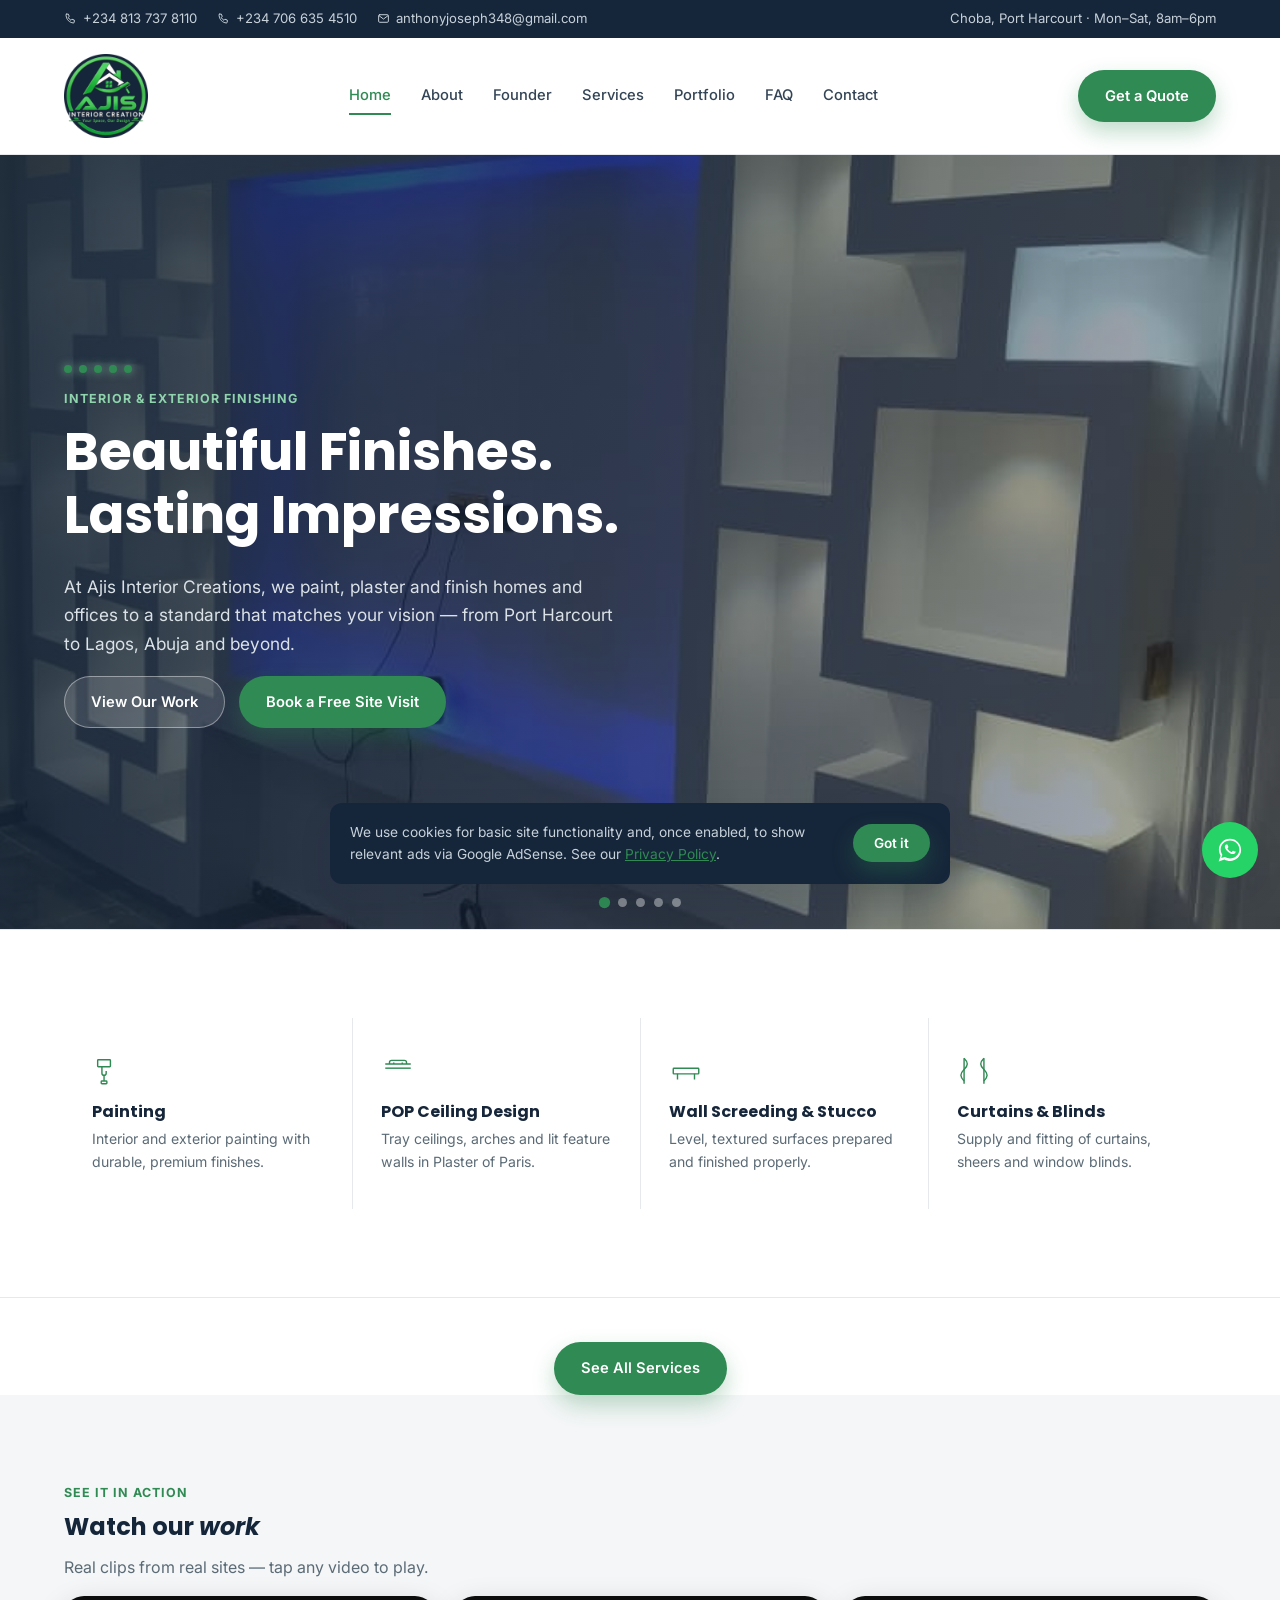
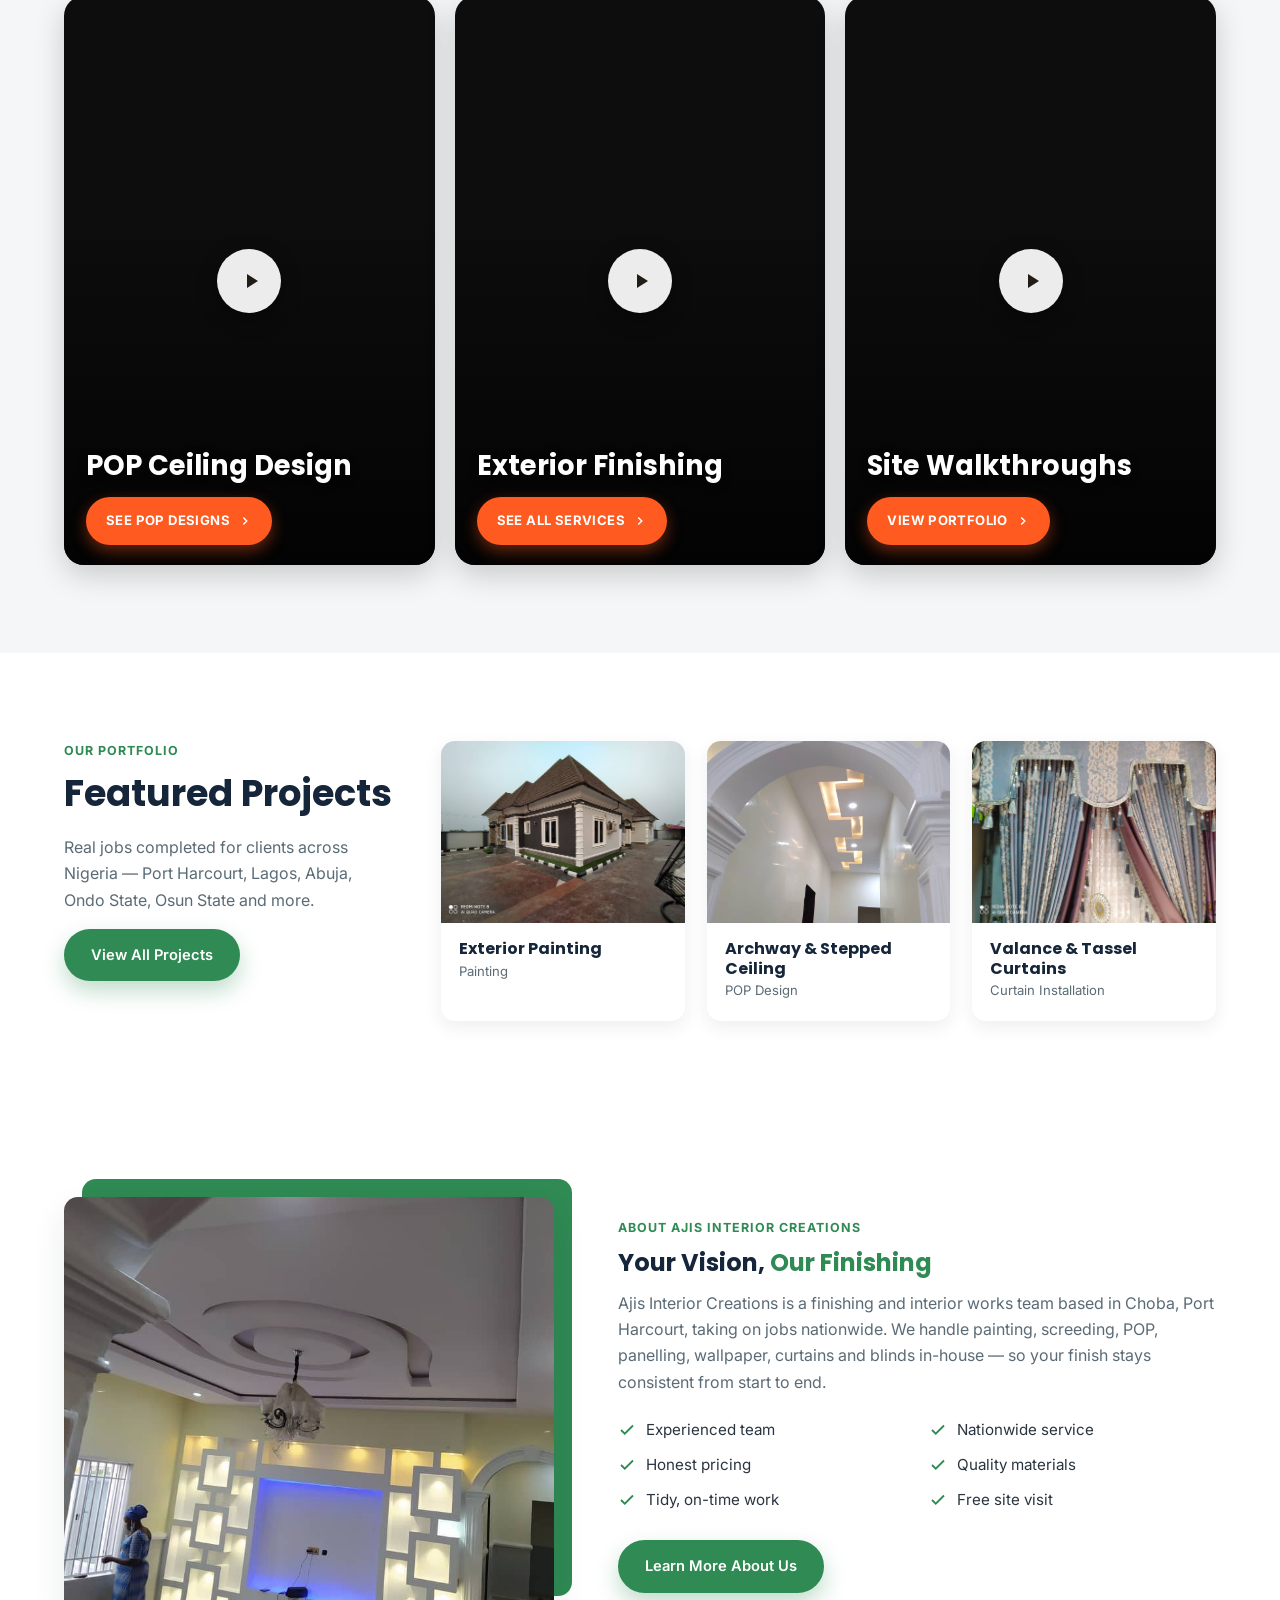
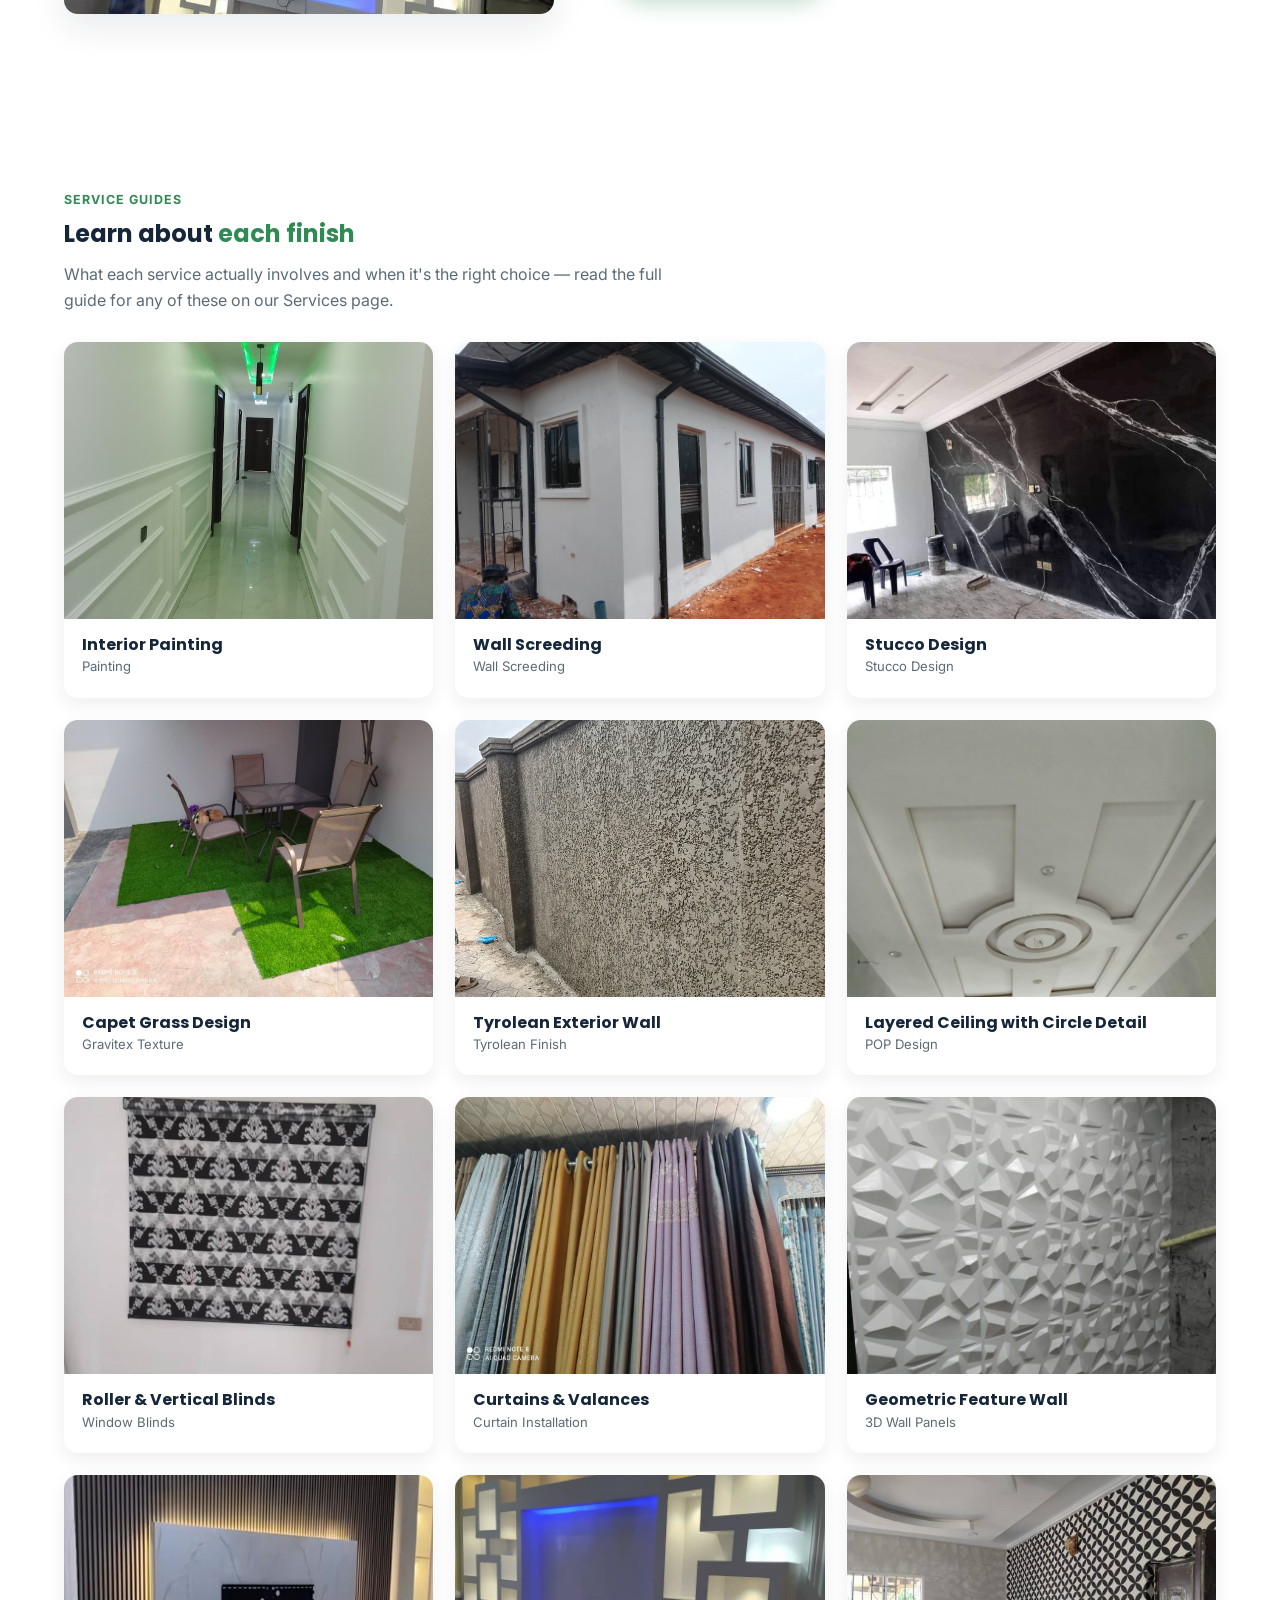
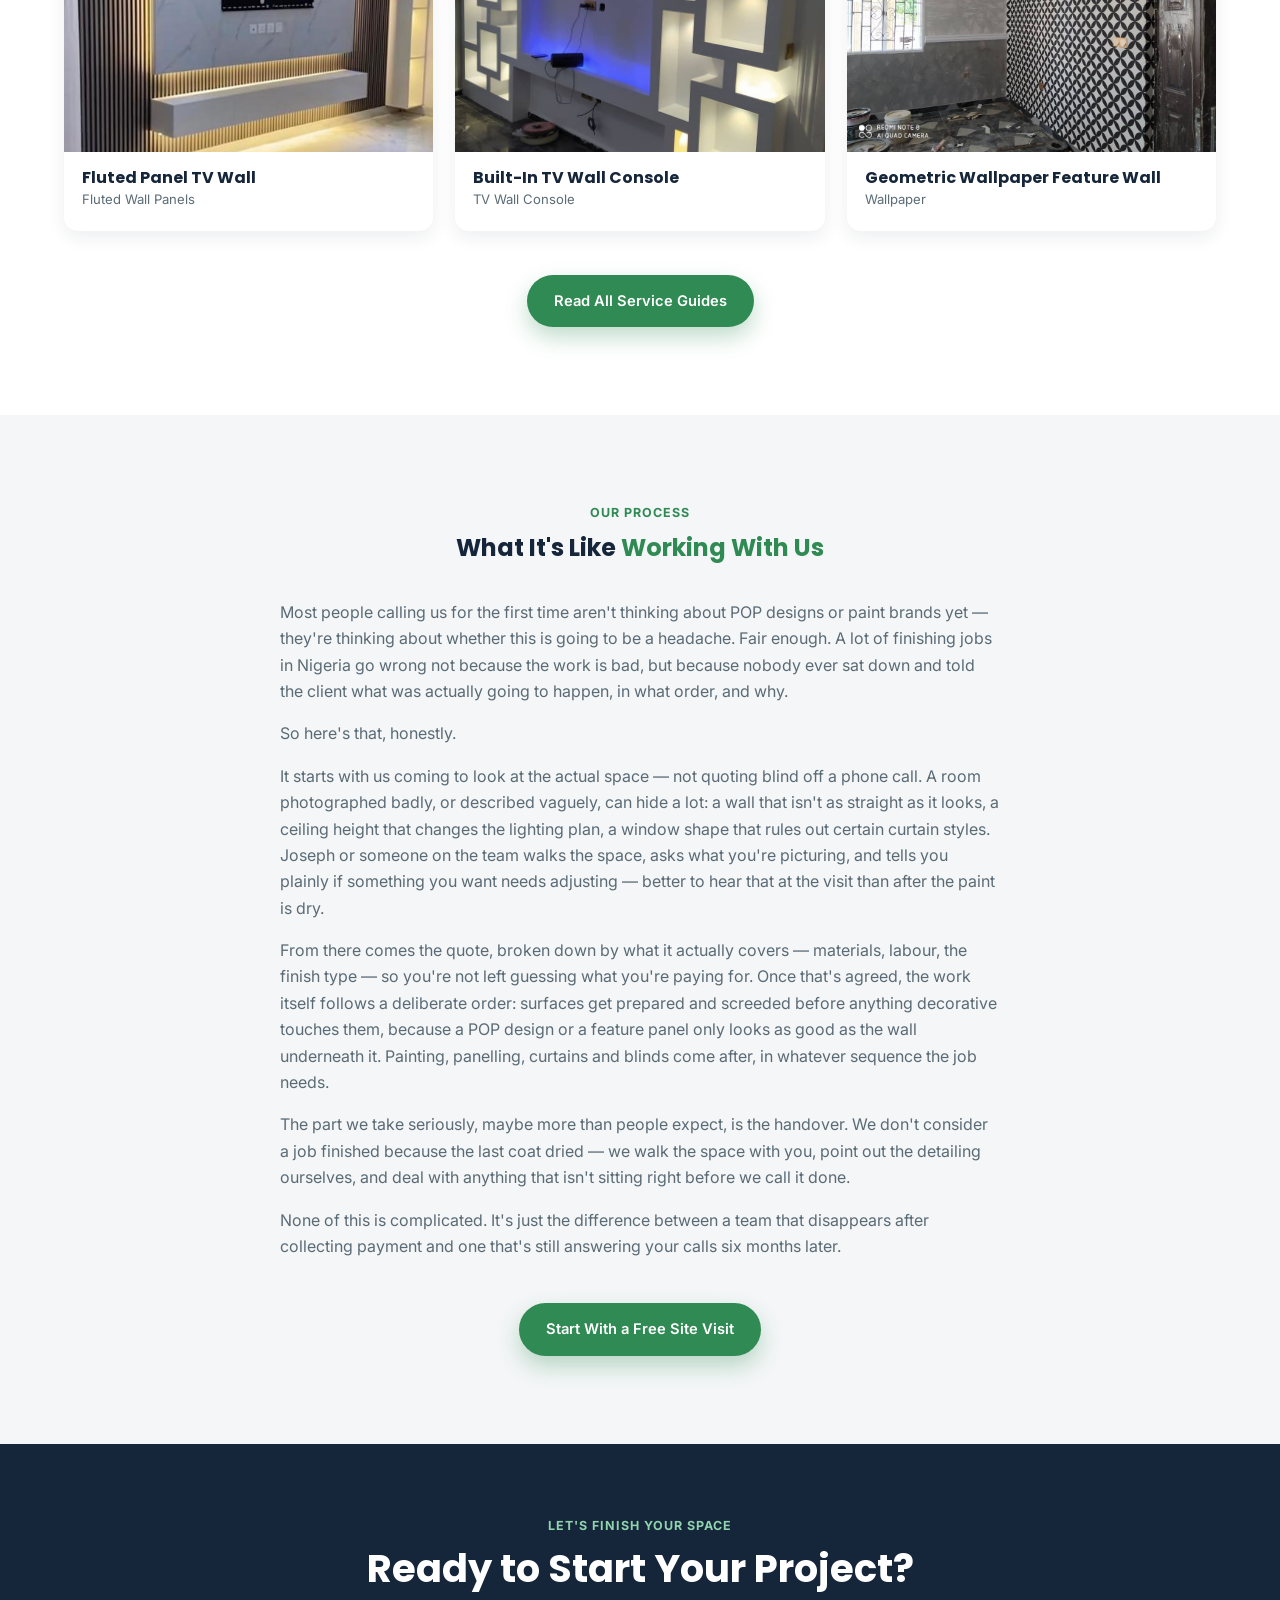
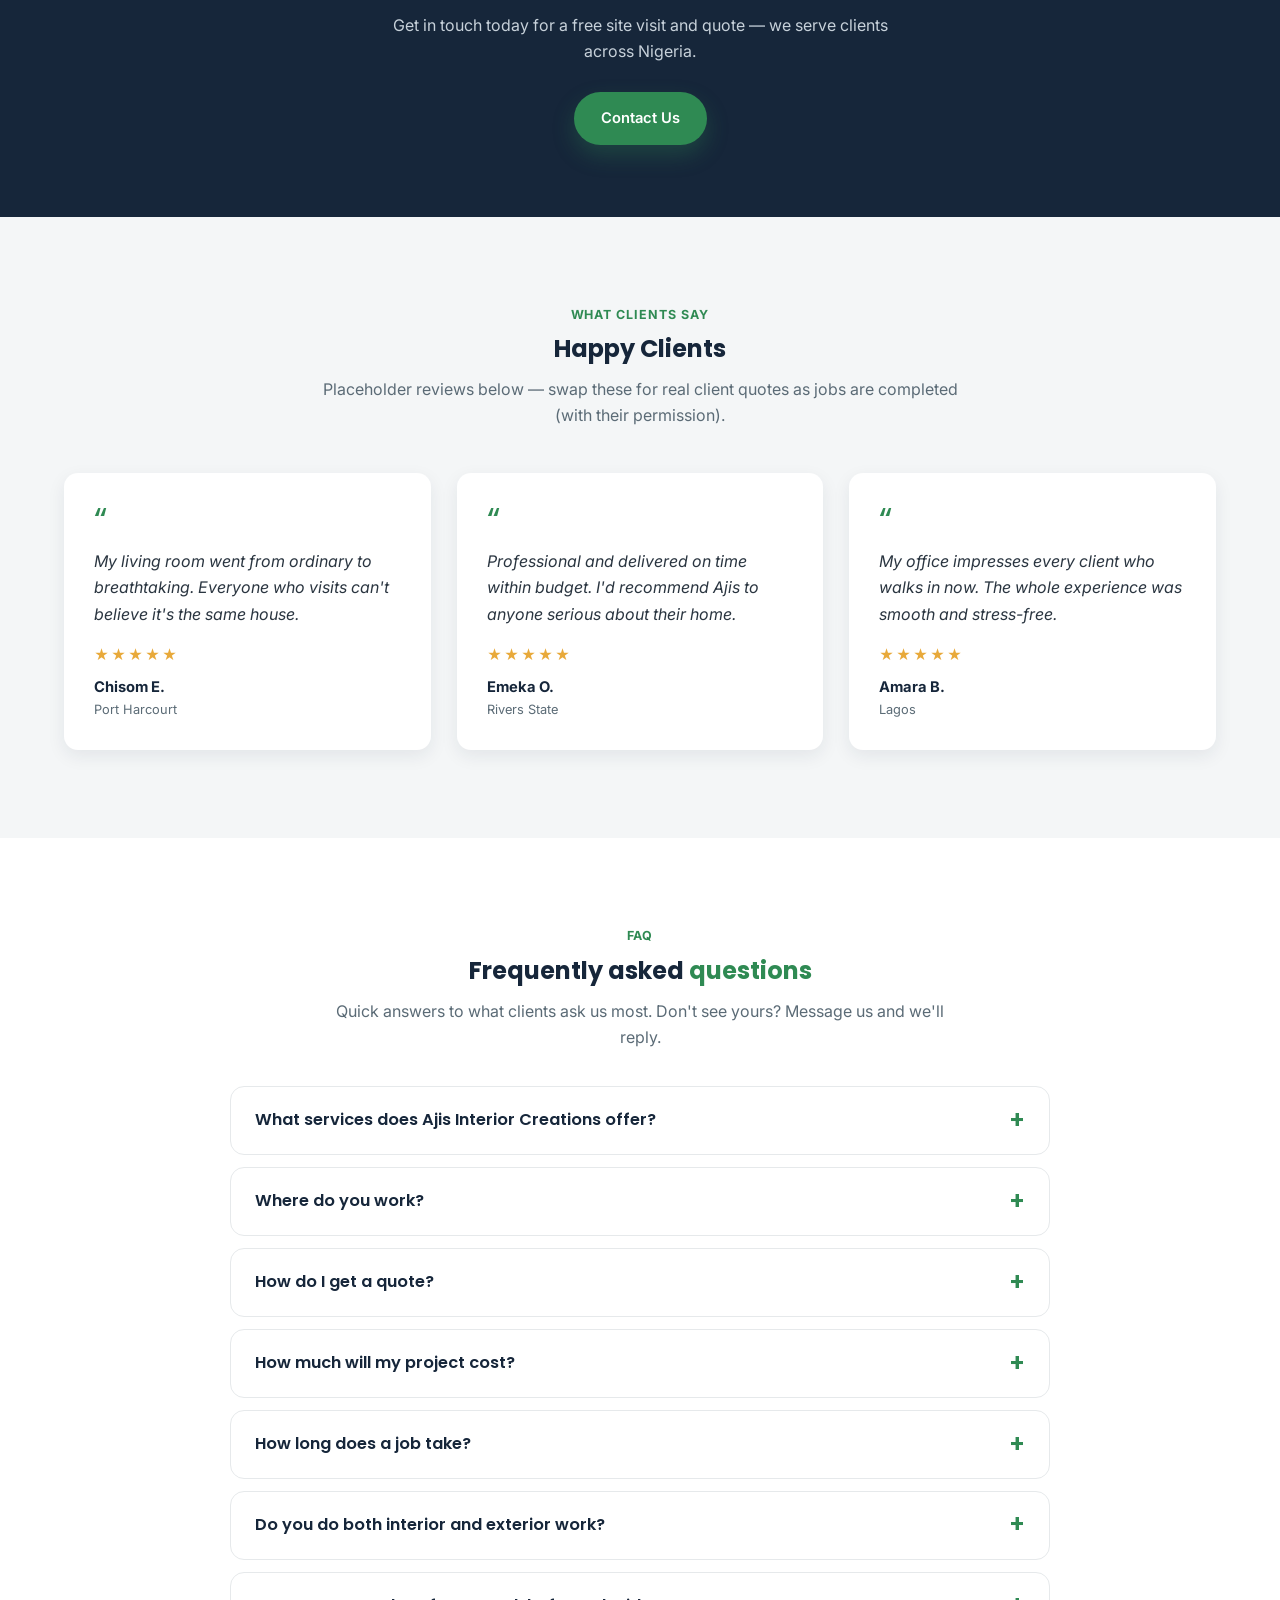
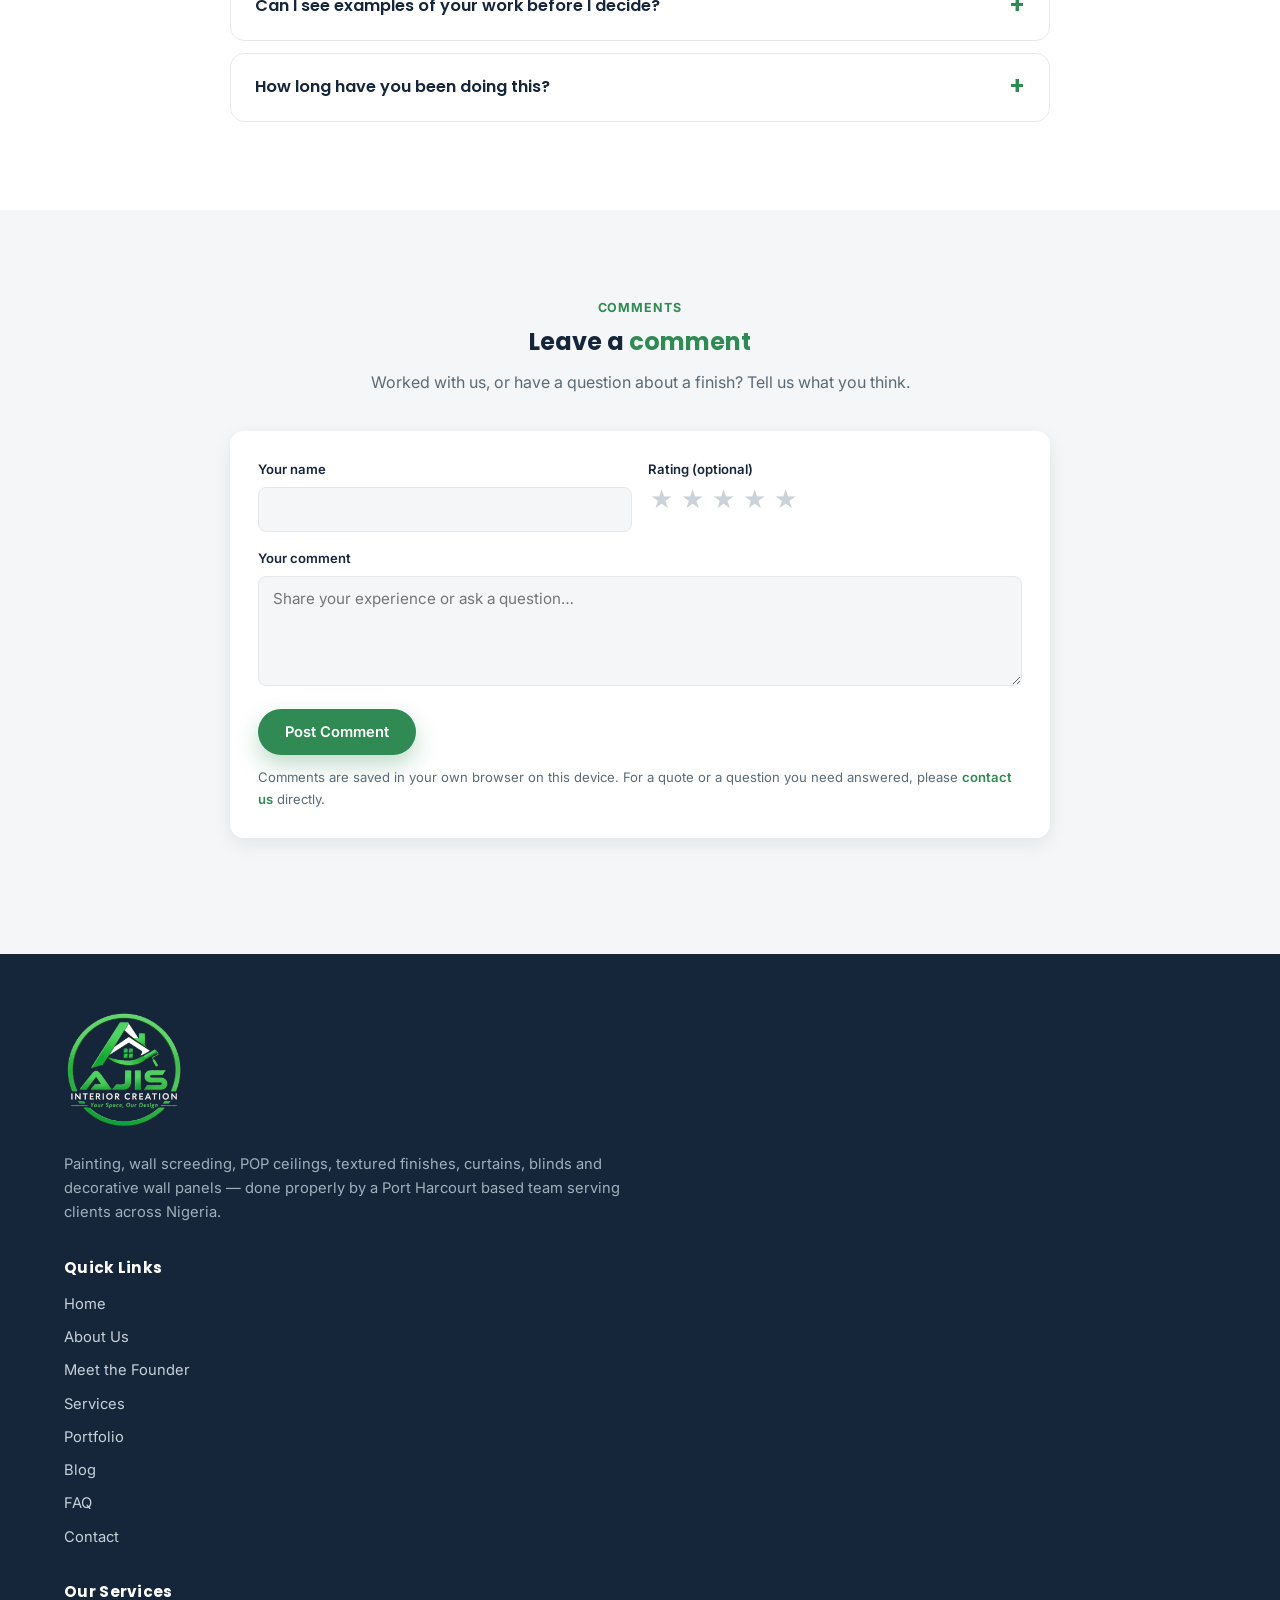
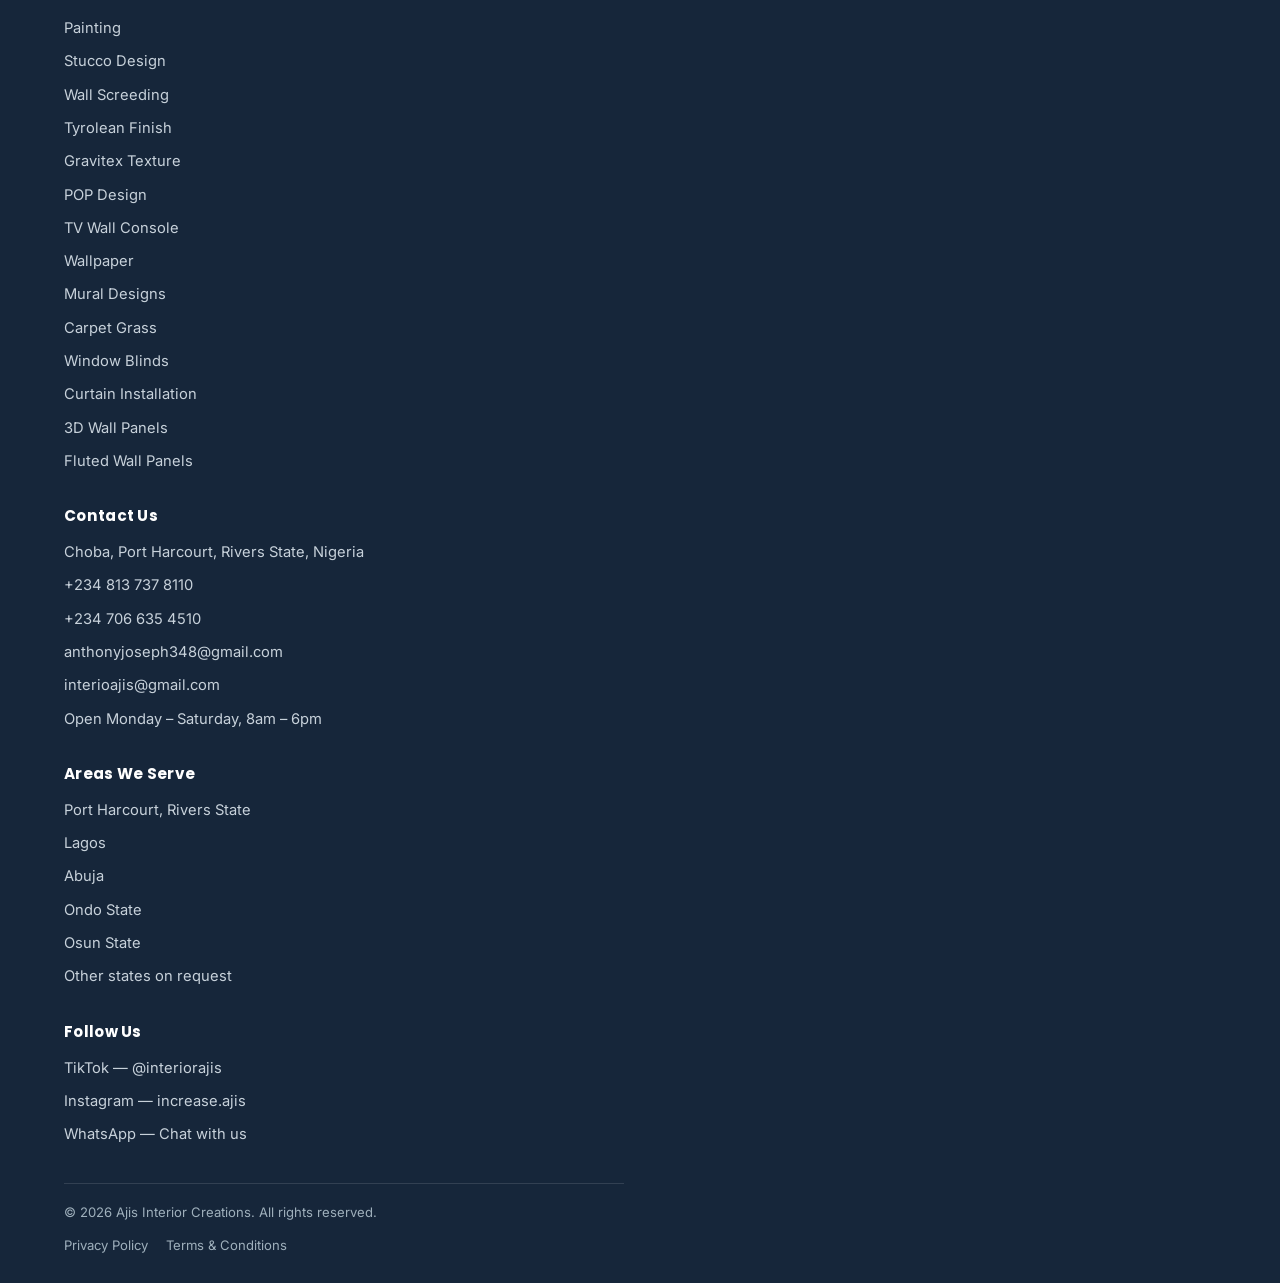
==== commit 8ca2dd83: "preview index.html chas" ====
--- a/index.html
+++ b/index.html
@@ -58,6 +58,9 @@
   "sameAs": ["https://www.tiktok.com/@interiorajis", "https://www.instagram.com/increase.ajis"]
 }
 </script>
+  <link rel="icon" type="image/png" href="favicon-192.png">
+<link rel="apple-touch-icon" href="favicon-192.png">
+<script async src="https://pagead2.googlesyndication.com/pagead/js/adsbygoogle.js?client=ca-pub-7127602604851767" crossorigin="anonymous"></script>
 </head>
 <body>
 <div class="top-strip">
@@ -70,22 +73,9 @@
     <div>Choba, Port Harcourt · Mon–Sat, 8am–6pm</div>
   </div>
 </div>
-
 <header class="site-header">
   <div class="container">
-    <a href="index.html" class="brand">
-      <span class="brand-icon" aria-hidden="true">
-        <svg viewBox="0 0 48 48" fill="none" stroke="currentColor" stroke-width="2.4" stroke-linecap="round" stroke-linejoin="round">
-          <path d="M6 24L24 8l18 16"/>
-          <path d="M11 21v17h26V21"/>
-          <path d="M19 38v-9h10v9"/>
-        </svg>
-      </span>
-      <span class="brand-text">
-        <span class="brand-name">Ajis<span>Interiors</span></span>
-        <span class="brand-tag">Paint · Plaster · Finish</span>
-      </span>
-    </a>
+    <a href="index.html" class="brand" aria-label="Ajis Interior Creation — home"><img class="brand-logo" src="logo-ajis-badge.png" alt="Ajis Interior Creation — Your Space, Our Design" width="68" height="68"></a>
     <nav class="main-nav" id="main-nav">
       <a href="index.html" class="active">Home</a>
       <a href="about.html">About</a>
@@ -474,16 +464,13 @@
   ]
 }
 </script>
-
 <footer class="site-footer">
   <div class="container">
     <div class="footer-stack">
-
+ 
       <div class="footer-block">
-        <a class="footer-brand" href="index.html">
-          <span class="brand-icon" aria-hidden="true"><svg viewBox="0 0 48 48" fill="none" stroke="currentColor" stroke-width="2.4" stroke-linecap="round" stroke-linejoin="round"><path d="M6 24L24 8l18 16"/><path d="M11 21v17h26V21"/><path d="M19 38v-9h10v9"/></svg></span>
-          <span><span class="brand-name">AjisInteriors</span><span class="brand-tag">Paint · Plaster · Finish</span></span>
-        </a>
+        <a class="footer-brand" href="index.html" aria-label="Ajis Interior Creation — home"><img class="footer-logo" src="logo-ajis-badge.png" alt="Ajis Interior Creation — Your Space, Our Design" width="120" height="120" loading="lazy"></a>
+
         <p>Painting, wall screeding, POP ceilings, textured finishes, curtains, blinds and decorative wall panels — done properly by a Port Harcourt based team serving clients across Nigeria.</p>
       </div>
 
